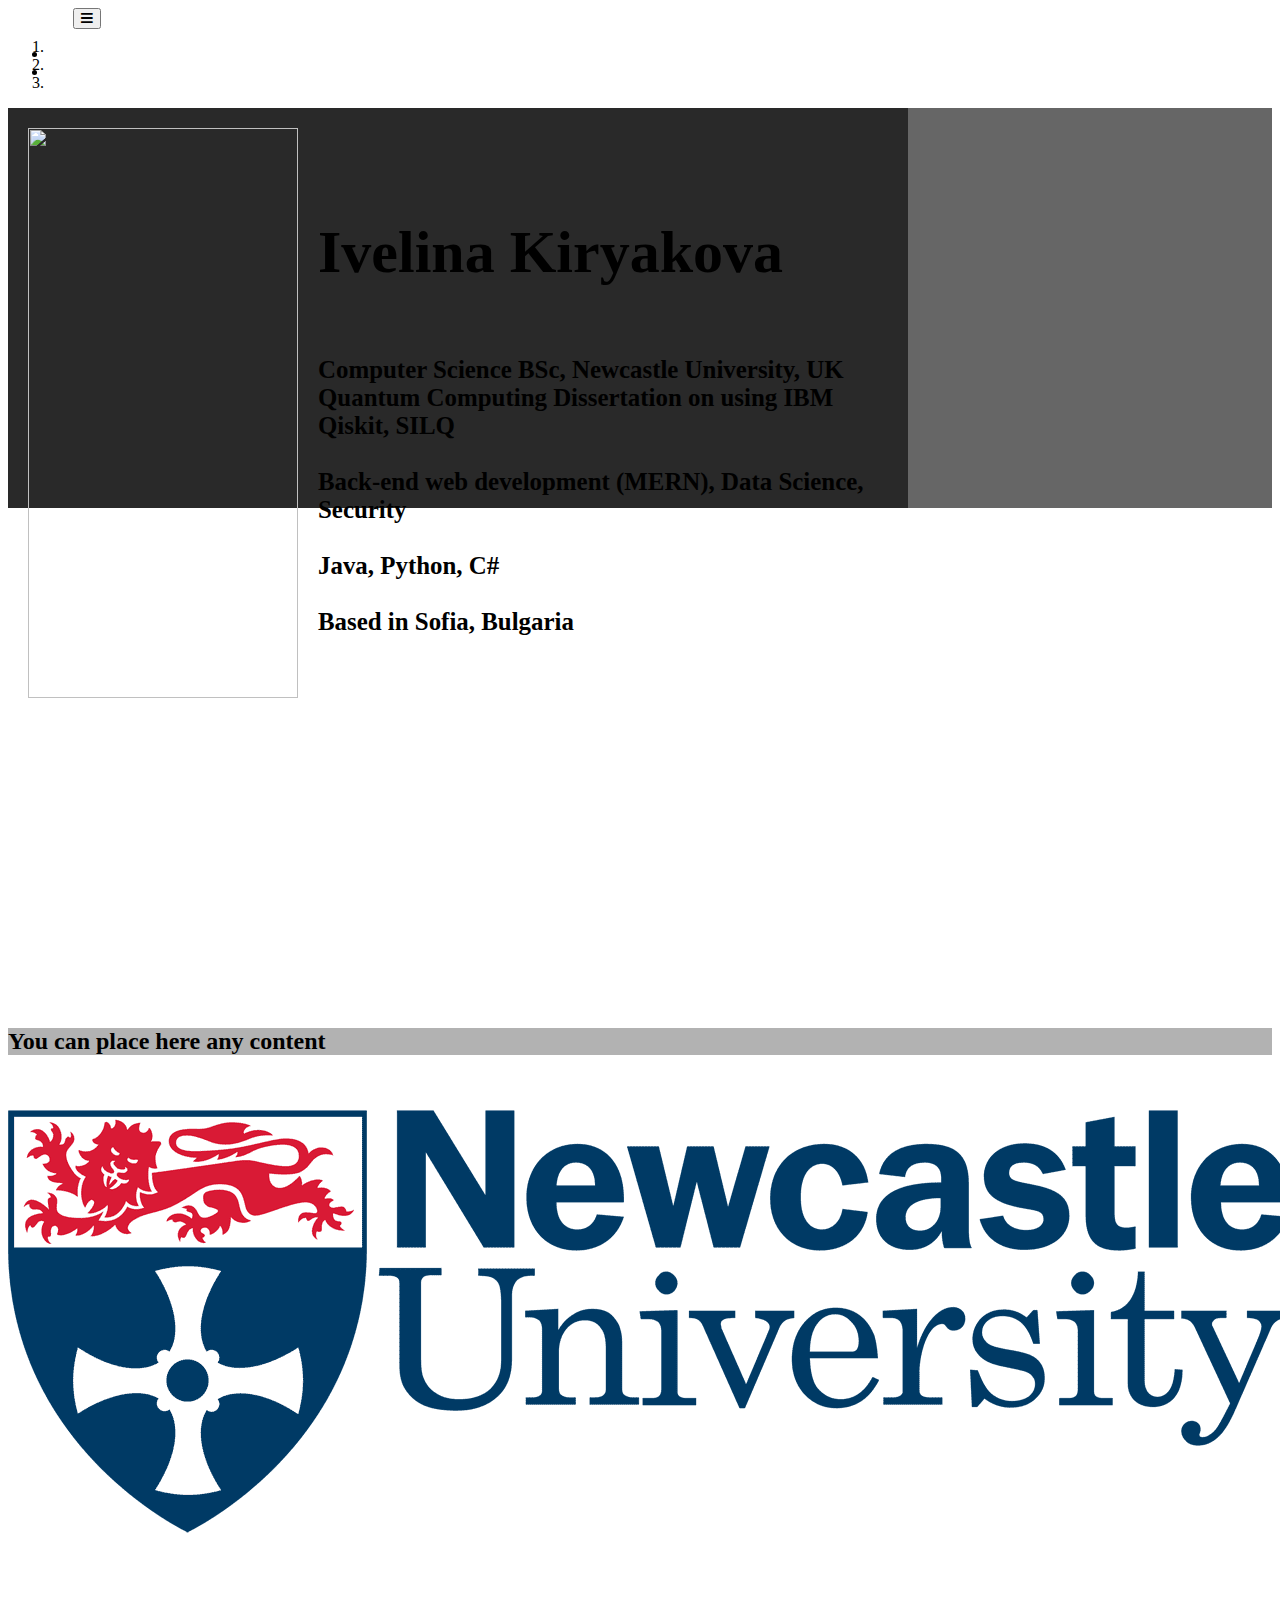
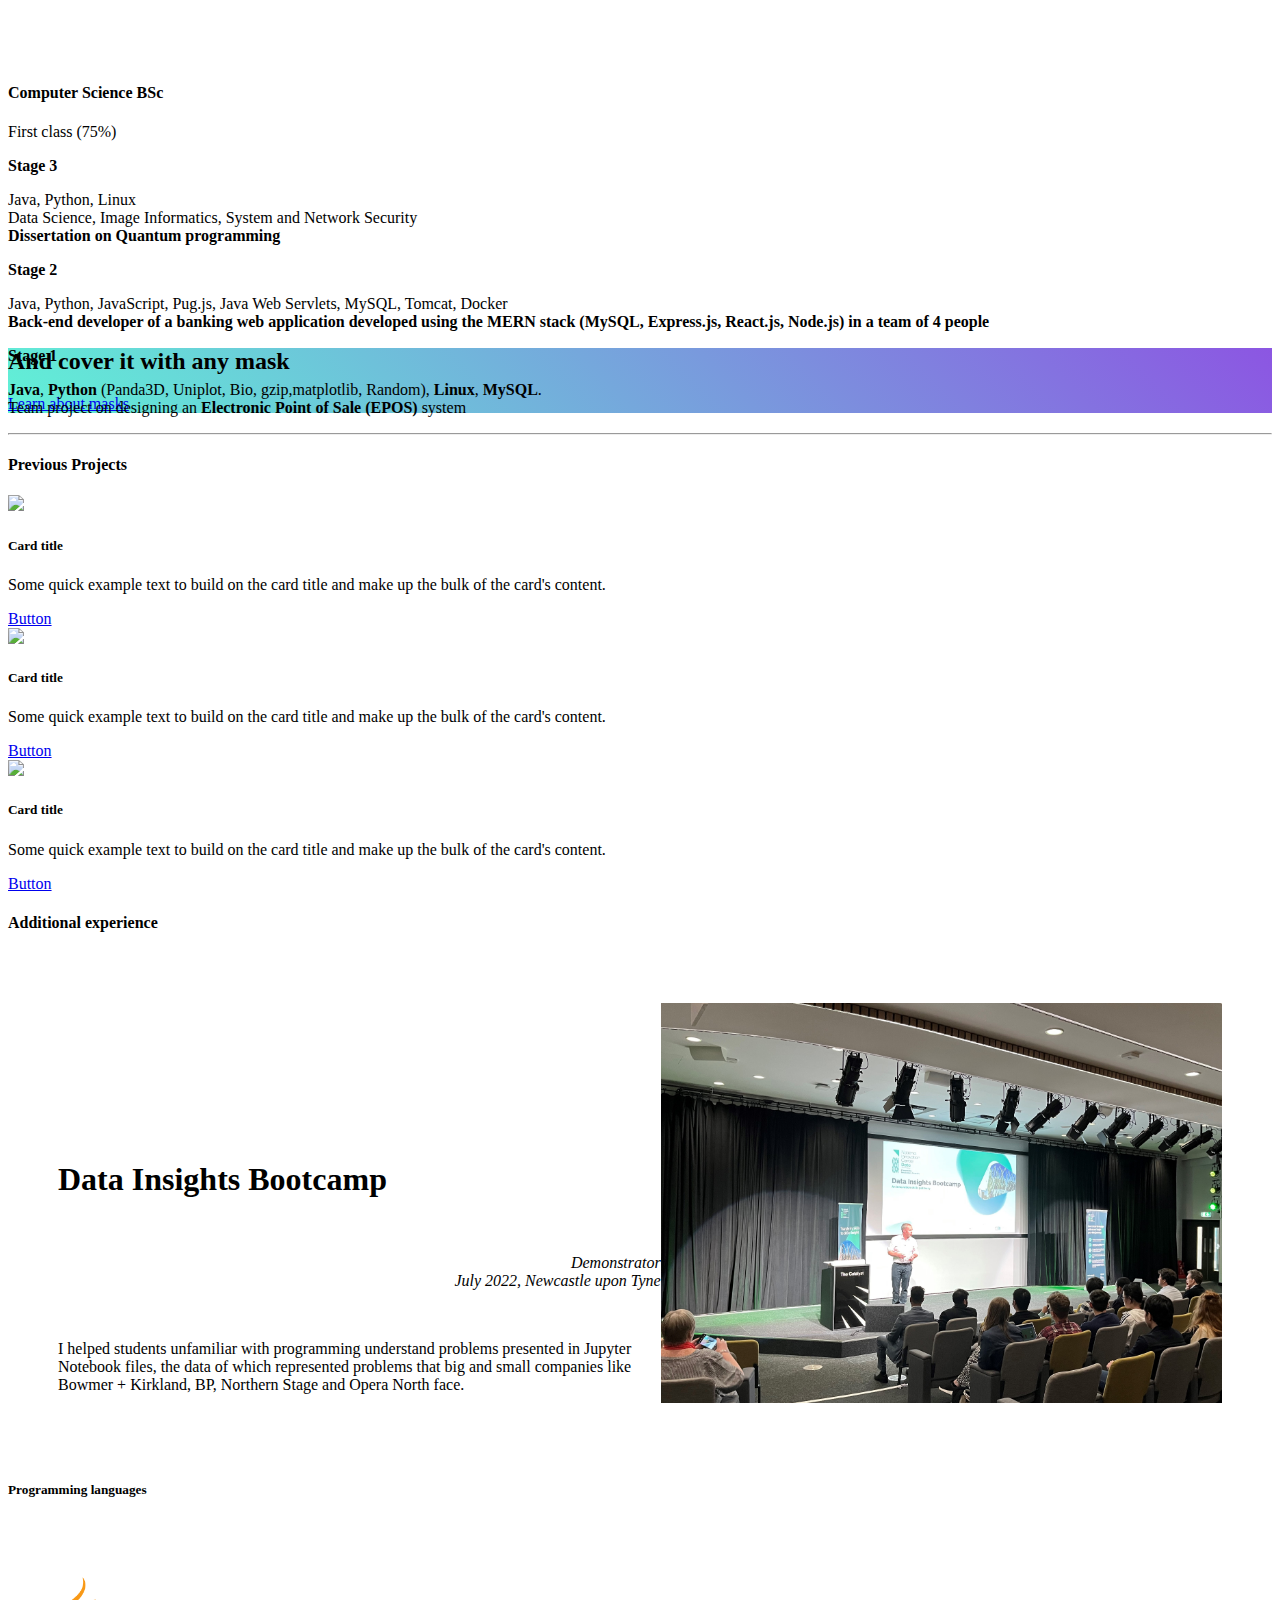
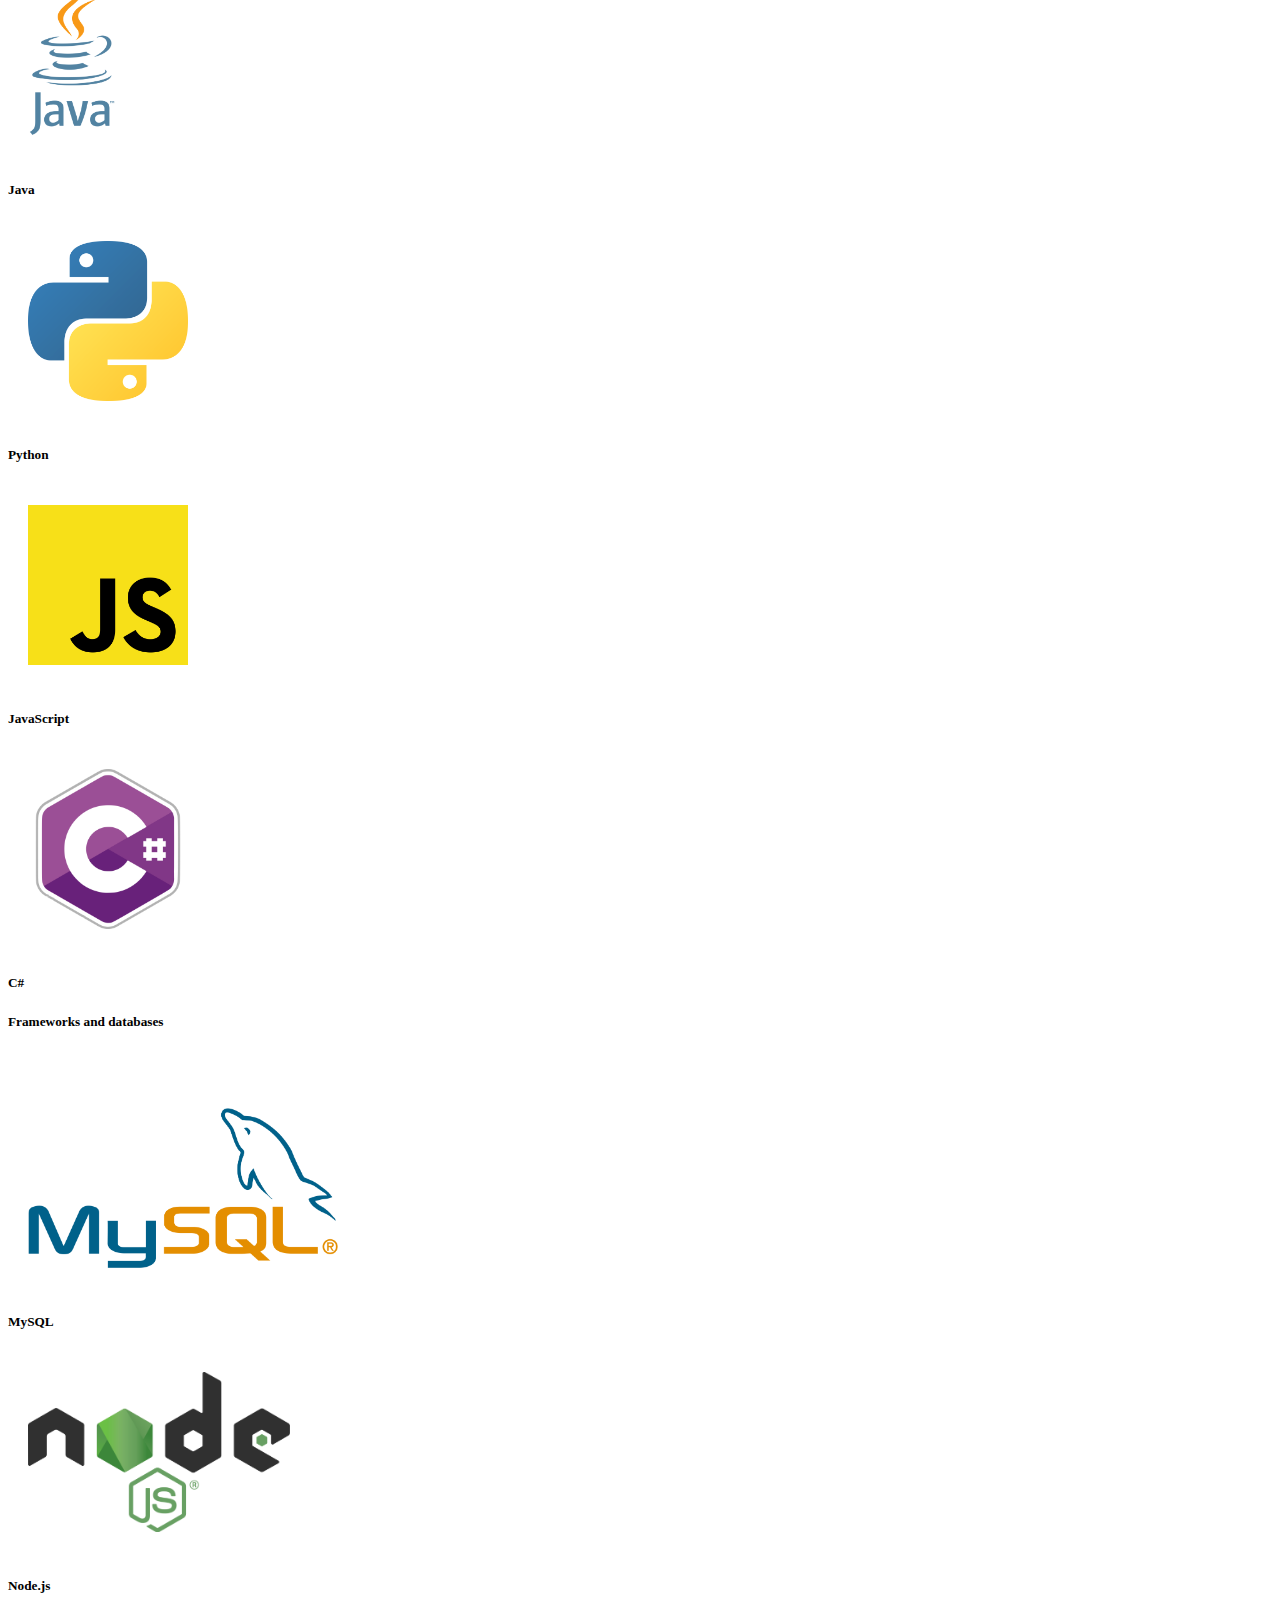
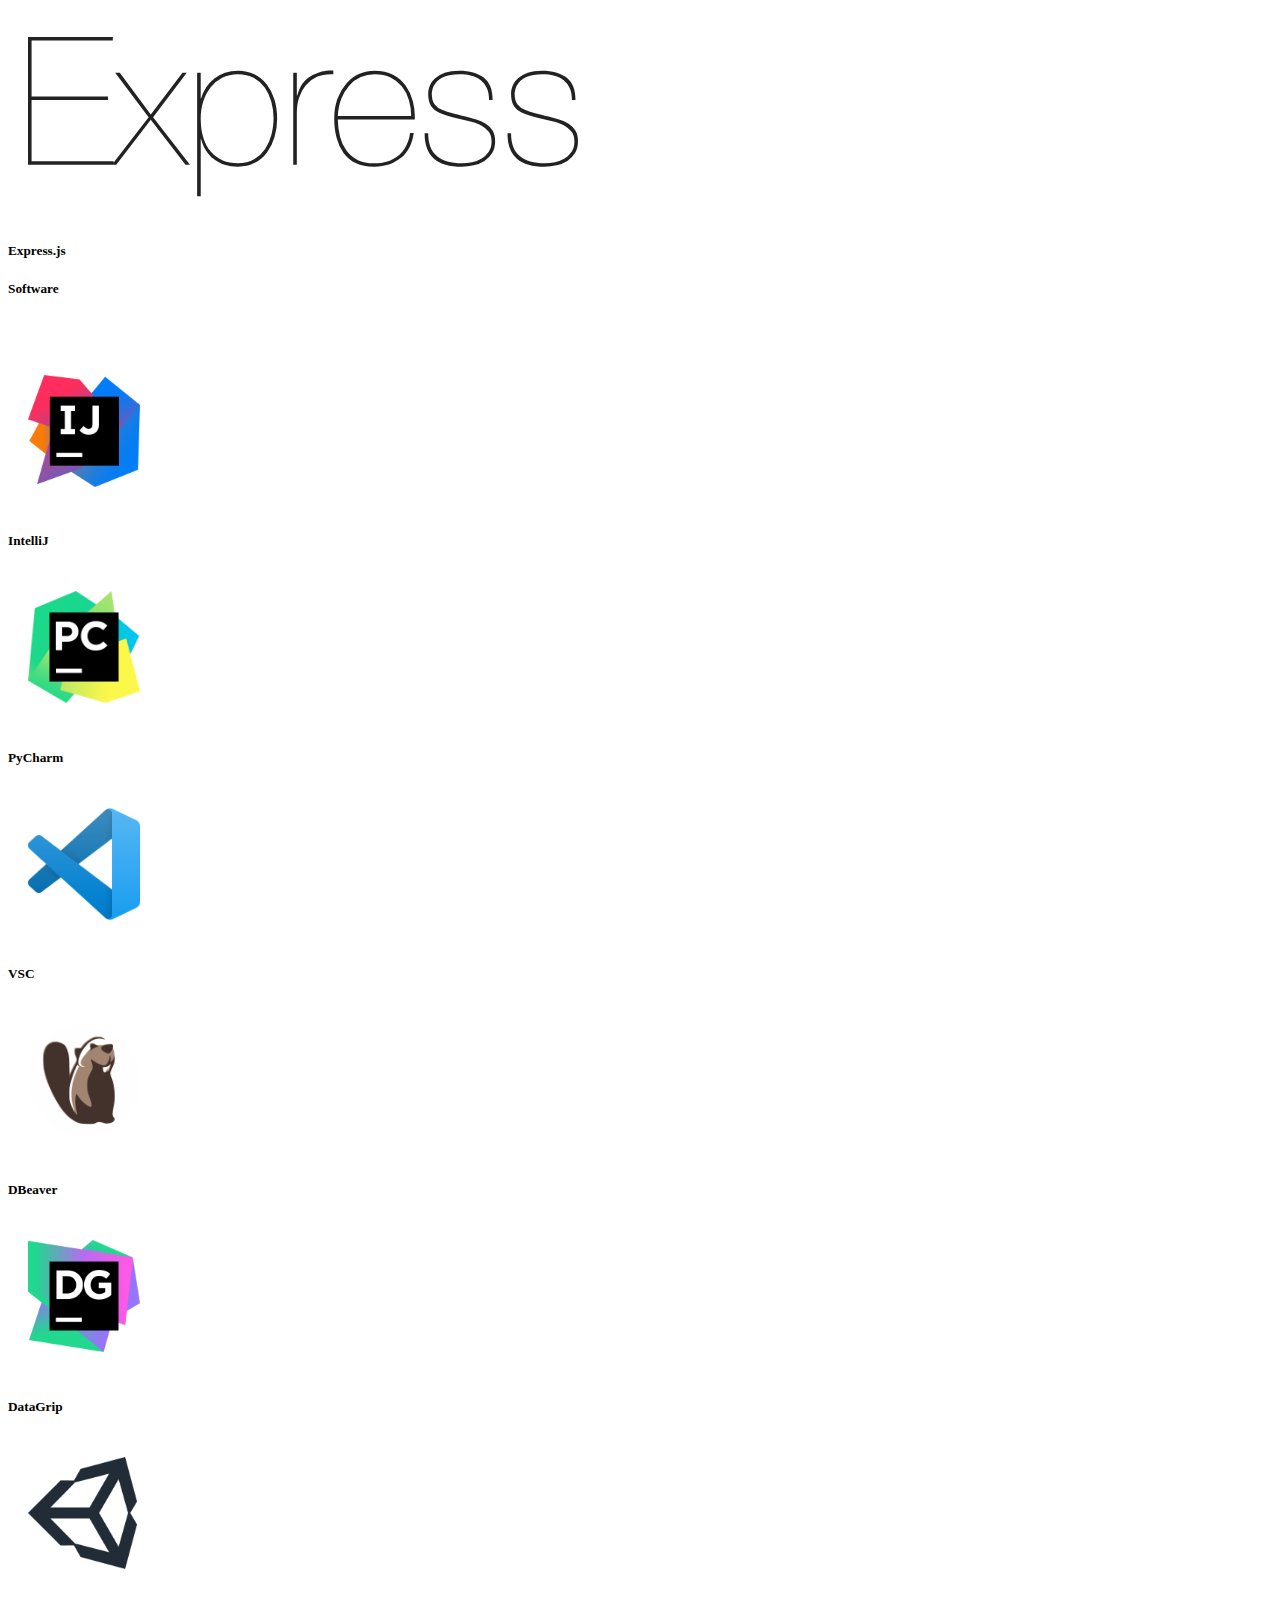
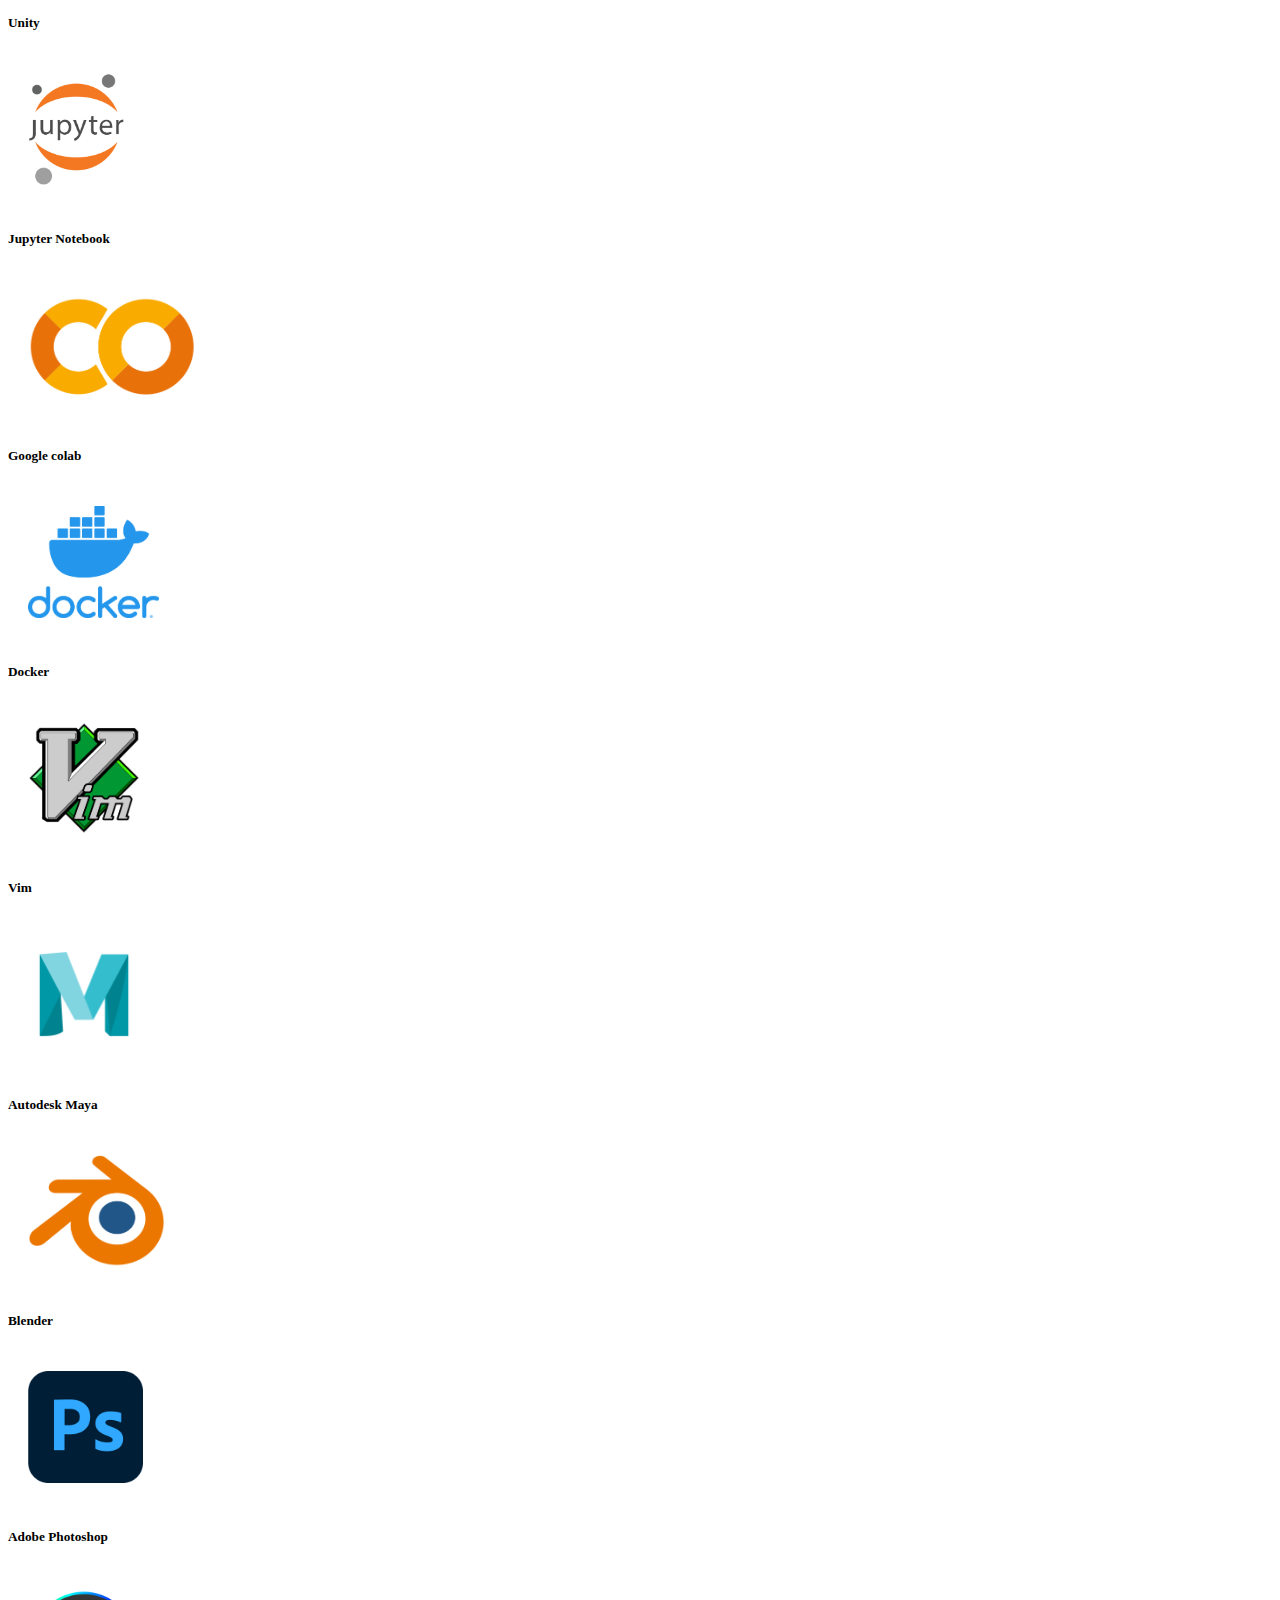
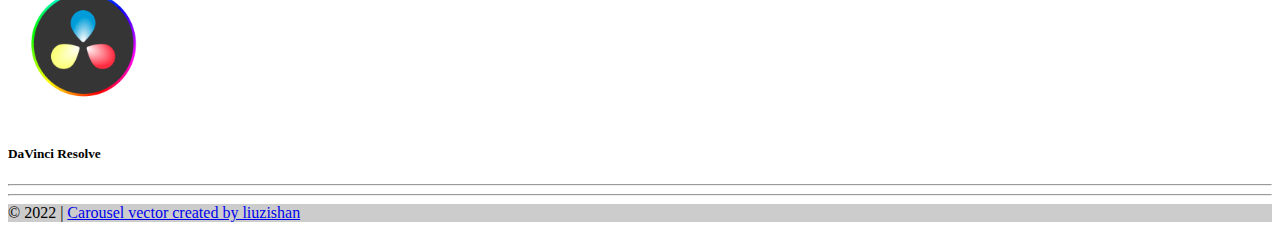
==== index.html @ f4cafefe "Added links to images" ====
<!DOCTYPE html>
<html lang="en">
<head>
  <meta charset="UTF-8" />
  <meta name="viewport" content="width=device-width, initial-scale=1, shrink-to-fit=no" />
  <meta http-equiv="x-ua-compatible" content="ie=edge" />
  <title>Ivelina Kiryakova</title>
  <!-- Font Awesome -->
  <link rel="stylesheet" href="https://use.fontawesome.com/releases/v5.11.2/css/all.css" />
  <!-- Google Fonts Roboto -->
  <link rel="stylesheet" href="https://fonts.googleapis.com/css2?family=Roboto:wght@300;400;500;700&display=swap" />
  <!-- external css -->
  <link href="https://cdn.jsdelivr.net/npm/bootstrap@5.0.2/dist/css/bootstrap.min.css" rel="stylesheet" integrity="sha384-EVSTQN3/azprG1Anm3QDgpJLIm9Nao0Yz1ztcQTwFspd3yD65VohhpuuCOmLASjC" crossorigin="anonymous">

  <link rel="stylesheet" href="myWebsite.css">
  <!-- MDB -->
  <!--    <link rel="stylesheet" href="css/mdb.min.css" />-->
  <!-- Custom styles -->
  <!--    <link rel="stylesheet" href="css/style.css" />-->
</head>
<body>
  <header>
    <!-- Navbar -->
    <nav class="navbar navbar-expand-lg navbar-dark d-none d-lg-block" style="z-index: 2000;">
      <div class="container-fluid">
        <!-- Navbar brand -->
        <a class="navbar-brand nav-link" target="_blank" href="">
          <strong>ivelinakr</strong>
        </a>
        <button class="navbar-toggler" type="button" data-mdb-toggle="collapse" data-mdb-target="#navbarExample01"
          aria-controls="navbarExample01" aria-expanded="false" aria-label="Toggle navigation">
          <i class="fas fa-bars"></i>
        </button>
        <div class="collapse navbar-collapse" id="navbarExample01">
          <ul class="navbar-nav me-auto mb-2 mb-lg-0">
<!--            <li class="nav-item active">-->
<!--              <a class="nav-link" aria-current="page" href="#intro">Home</a>-->
<!--            </li>-->
            <!-- Icons -->
            <li class="">
              <a class="nav-link" href="https://www.linkedin.com/in/ivelina-kiryakova" rel="nofollow"
                 target="_blank">
                <i class="fab fa-linkedin"></i>
              </a>
            </li>
            <li class="nav-item">
              <a class="nav-link" href="https://github.com/ivelinakr" rel="nofollow" target="_blank">
                <i class="fab fa-github"></i>
              </a>
            </li>
          </ul>

          <ul class="navbar-nav list-inline">
            <!--right side-->
          </ul>
        </div>

        <!--Language switcher-->
<!--        <div class="float-right">-->
<!--          <select class="btn btn-dark" data-width="fit">-->
<!--            <option><i class="flag flag-uk"></i>English</option>-->
<!--            <option><i class="flag flag-bulgaria"></i>Български</option>-->
<!--          </select>-->
<!--        </div>-->

      </div>
    </nav>
    <!-- Navbar -->

    <!-- Carousel wrapper -->
    <div id="introCarousel" class="carousel slide carousel-fade shadow-2-strong" data-mdb-ride="carousel">
      <!-- Indicators -->
      <ol class="carousel-indicators">
        <li data-mdb-target="#introCarousel" data-mdb-slide-to="0" class="active"></li>
        <li data-mdb-target="#introCarousel" data-mdb-slide-to="1"></li>
        <li data-mdb-target="#introCarousel" data-mdb-slide-to="2"></li>
      </ol>

      <!-- Inner -->
      <div class="carousel-inner">
        <!-- Single item -->
        <div class="carousel-item active">
          <div class="mask" style="background-color: rgba(0, 0, 0, 0.6);">
            <div class="d-flex justify-content-center align-items-center h-100">
<!--              <div class="text-white text-center">-->
<!--                <h2 class="mb-3"><br></h2>-->
<!--              </div>-->

              <div class="carousel-caption">
                <div id="caption-grid">
                  <div class="grid-item1">
                    <a href="https://www.ncl.ac.uk/"><img src="images/image.jpg" class="center" height="200px" width="270px"></a>
                  </div>
                  <div class="grid-item2">
                    <h1 align="left"><br>Ivelina Kiryakova<br></h1>
                    <h5 align="left"><br>Computer Science BSc, Newcastle University, UK<br>
                      Quantum Computing Dissertation on using IBM Qiskit, SILQ<br><br>
                      Back-end web development (MERN), Data Science, Security<br><br>
                      Java, Python, C#<br><br>
                      Based in Sofia, Bulgaria
                    </h5>
                  </div>
                  <div class="grid-item3">

                  </div>
                </div>


              </div>

            </div>
          </div>
        </div>

        <!-- Single item -->
        <div class="carousel-item">
          <div class="mask" style="background-color: rgba(0, 0, 0, 0.3);">
            <div class="d-flex justify-content-center align-items-center h-100">
              <div class="text-white text-center">
                <h2>You can place here any content</h2>
              </div>
            </div>
          </div>
        </div>

        <!-- Single item -->
        <div class="carousel-item">
          <div class="mask" style="
                background: linear-gradient(
                  45deg,
                  rgba(29, 236, 197, 0.7),
                  rgba(91, 14, 214, 0.7) 100%
                );
              ">
            <div class="d-flex justify-content-center align-items-center h-100">
              <div class="text-white text-center">
                <h2>And cover it with any mask</h2>
                <a class="btn btn-outline-light btn-lg m-2"
                  href="https://mdbootstrap.com/docs/standard/content-styles/masks/" target="_blank" role="button">Learn
                  about masks</a>
              </div>
            </div>
          </div>
        </div>
      </div>
      <!-- Inner -->

      <!-- Carousel Controls -->
<!--      <a class="carousel-control-prev" href="#introCarousel" role="button" data-mdb-slide="prev">-->
<!--        <span class="carousel-control-prev-icon" aria-hidden="true"></span>-->
<!--        <span class="sr-only">Previous</span>-->
<!--      </a>-->
<!--      <a class="carousel-control-next" href="#introCarousel" role="button" data-mdb-slide="next">-->
<!--        <span class="carousel-control-next-icon" aria-hidden="true"></span>-->
<!--        <span class="sr-only">Next</span>-->
<!--      </a>-->
    </div>
    <!-- Carousel wrapper -->
  </header>
  <!--Main Navigation-->

  <!--Main layout-->
  <main class="mt-5">
    <div class="container">

      <!--Section: Content-->
      <section>
        <div class="row">
          <div class="col-md-6 gx-5 mb-4">
            <div class="bg-image hover-overlay ripple shadow-2-strong rounded-5" data-mdb-ripple-color="light">
              <a href="https://www.ncl.ac.uk/"><img src="images/ncl-logo.png" class="img-fluid"/></a>
            </div>
          </div>

          <div class="col-md-6 gx-5 mb-4">
            <h4><strong>Computer Science BSc</strong></h4>
            <p class="text-muted">
              First class (75%)
            </p>
            <p><strong>Stage 3</strong></p>
            <p class="text-muted">
              Java, Python, Linux<br>
              Data Science, Image Informatics, System and Network Security<br>
              <strong>Dissertation on Quantum programming</strong>
            </p>
            <p><strong>Stage 2</strong></p>
            <p class="text-muted">
              Java, Python, JavaScript, Pug.js, Java Web Servlets, MySQL, Tomcat, Docker<br>
              <strong>Back-end developer of a banking web application developed using the MERN stack (MySQL, Express.js, React.js, Node.js) in a team of 4 people</strong>
            </p>
            <p><strong>Stage 1</strong></p>
            <p class="text-muted">
              <strong>Java</strong>, <strong>Python</strong> (Panda3D, Uniplot, Bio, gzip,matplotlib, Random), <strong>Linux</strong>, <strong>MySQL</strong>. <br>
              Team project on designing an <strong>Electronic Point of Sale (EPOS)</strong> system
            </p>
          </div>
        </div>
      </section>
      <!--Section: Content-->

      <hr class="my-5" />

      <!-- Row 1-->
      <section class="text-center">
        <h4 class="mb-5"><strong>Previous Projects</strong></h4>

        <div class="row">
          <div class="col-lg-4 col-md-6 mb-4">
            <div class="card">
              <div class="bg-image hover-overlay ripple" data-mdb-ripple-color="light">
                <img src="https://mdbootstrap.com/img/new/standard/nature/184.jpg" class="img-fluid" />
                <a href="#!">
                  <div class="mask" style="background-color: rgba(251, 251, 251, 0.15);"></div>
                </a>
              </div>
              <div class="card-body">
                <h5 class="card-title">Card title</h5>
                <p class="card-text">
                  Some quick example text to build on the card title and make up the bulk of the
                  card's content.
                </p>
                <a href="#!" class="btn btn-primary">Button</a>
              </div>
            </div>
          </div>

          <div class="col-lg-4 col-md-6 mb-4">
            <div class="card">
              <div class="bg-image hover-overlay ripple" data-mdb-ripple-color="light">
                <img src="https://mdbootstrap.com/img/new/standard/nature/023.jpg" class="img-fluid" />
                <a href="#!">
                  <div class="mask" style="background-color: rgba(251, 251, 251, 0.15);"></div>
                </a>
              </div>
              <div class="card-body">
                <h5 class="card-title">Card title</h5>
                <p class="card-text">
                  Some quick example text to build on the card title and make up the bulk of the
                  card's content.
                </p>
                <a href="#!" class="btn btn-primary">Button</a>
              </div>
            </div>
          </div>

          <div class="col-lg-4 col-md-6 mb-4">
            <div class="card">
              <div class="bg-image hover-overlay ripple" data-mdb-ripple-color="light">
                <img src="https://mdbootstrap.com/img/new/standard/nature/111.jpg" class="img-fluid" />
                <a href="#!">
                  <div class="mask" style="background-color: rgba(251, 251, 251, 0.15);"></div>
                </a>
              </div>
              <div class="card-body">
                <h5 class="card-title">Card title</h5>
                <p class="card-text">
                  Some quick example text to build on the card title and make up the bulk of the
                  card's content.
                </p>
                <a href="#!" class="btn btn-primary">Button</a>
              </div>
            </div>
          </div>

          <!-- Row 2-->
          </b><h4 class="mb-5"><strong>Additional experience</strong></h4>

          <div class="col-lg-6 col-md-6 mb-4">
            <div class="card flex-row flex-wrap border-0">
              <div class="work-card">
                <a href="https://nicd.org.uk/news-and-insights/a-look-at-our-professional-skills-module"><img src="images/bootcamp.jpg" height="400rem" style="float: right;"/></a>
              </div>
            </div>
          </div>

          <div class="col-lg-6 col-md-6 mb-4">
            <div class="card flex-row flex-wrap border-0">
              <div class="work-card">
                <h1 class="card-title" align="left"><br>Data Insights Bootcamp</h1><br>
                <p align="right" class="text-muted"><i>Demonstrator<br>July 2022, Newcastle upon Tyne</i></p><br>
                <p align="left" class="text-muted">
                  I helped students unfamiliar with programming understand
                  problems presented in Jupyter Notebook files,
                  the data of which represented problems that
                  big and small companies like Bowmer + Kirkland,
                  BP, Northern Stage and Opera North face.
                </p>
              </div>
            </div>
          </div>

          <h5>Programming languages</h5><br><br>
          <div class="col-lg-3 col-md-6 mb-4">
            <div class="card">
              <div class="bg-image hover-overlay ripple" data-mdb-ripple-color="light">
                <img src="images/java.png" class="medium-card"/>
                <a href="#!">
                  <div class="mask" style="background-color: rgba(251, 251, 251, 0.15);"></div>
                </a>
              </div>
              <div class="card-body">
                <h5 class="card-title">Java</h5>
              </div>
            </div>
          </div>

          <div class="col-lg-3 col-md-6 mb-4">
            <div class="card">
              <div class="bg-image hover-overlay ripple" data-mdb-ripple-color="light">
                <img src="images/python.png" class="medium-card" />
                <a href="#!">
                  <div class="mask" style="background-color: rgba(251, 251, 251, 0.15);"></div>
                </a>
              </div>
              <div class="card-body">
                <h5 class="card-title">Python</h5>
              </div>
            </div>
          </div>

          <div class="col-lg-3 col-md-6 mb-4">
            <div class="card">
              <div class="bg-image hover-overlay ripple" data-mdb-ripple-color="light">
                <img src="images/javascript.png" class="medium-card" />
                <a href="#!">
                  <div class="mask" style="background-color: rgba(251, 251, 251, 0.15);"></div>
                </a>
              </div>
              <div class="card-body">
                <h5 class="card-title">JavaScript</h5>
              </div>
            </div>
          </div>

          <div class="col-lg-3 col-md-6 mb-4">
            <div class="card">
              <div class="bg-image hover-overlay ripple" data-mdb-ripple-color="light">
                <img src="images/csharp.png" class="medium-card" />
                <a href="#!">
                  <div class="mask" style="background-color: rgba(251, 251, 251, 0.15);"></div>
                </a>
              </div>
              <div class="card-body">
                <h5 class="card-title">C#</h5>
              </div>
            </div>
          </div>

          <!-- Row 3-->
          <h5>Frameworks and databases</h5><br><br>
          <div class="col-lg-3 col-md-6 mb-4">
            <div class="card">
              <div class="bg-image hover-overlay ripple" data-mdb-ripple-color="light">
                <img src="images/mysql.webp" class="medium-card"/>
                <a href="#!">
                  <div class="mask" style="background-color: rgba(251, 251, 251, 0.15);"></div>
                </a>
              </div>
              <div class="card-body">
                <h5 class="card-title">MySQL</h5>
              </div>
            </div>
          </div>

          <div class="col-lg-3 col-md-6 mb-4">
            <div class="card">
              <div class="bg-image hover-overlay ripple" data-mdb-ripple-color="light">
                <img src="images/nodejs.png" class="medium-card"/>
                <a href="#!">
                  <div class="mask" style="background-color: rgba(251, 251, 251, 0.15);"></div>
                </a>
              </div>
              <div class="card-body">
                <h5 class="card-title">Node.js</h5>
              </div>
            </div>
          </div>

          <div class="col-lg-6 col-md-12 mb-4">
            <div class="card">
              <div class="bg-image hover-overlay ripple" data-mdb-ripple-color="light">
                <img src="images/express.svg" width="200px" height="auto" class="medium-card" />
                <a href="#!">
                  <div class="mask" style="background-color: rgba(251, 251, 251, 0.15);"></div>
                </a>
              </div>
              <div class="card-body">
                <h5 class="card-title">Express.js</h5>
              </div>
            </div>
          </div>

          <!-- Row 4-->
          <h5>Software</h5><br><br>
          <div class="col-lg-2 col-md-6 mb-4">
            <div class="card">
              <div class="bg-image hover-overlay ripple" data-mdb-ripple-color="light">
                <img src="images/intellij.png" class="small-card"/>
                <a href="#!">
                  <div class="mask" style="background-color: rgba(251, 251, 251, 0.15);"></div>
                </a>
              </div>
              <div class="card-body">
                <h5 class="card-title">IntelliJ</h5>
              </div>
            </div>
          </div>

          <div class="col-lg-2 col-md-6 mb-4">
            <div class="card">
              <div class="bg-image hover-overlay ripple" data-mdb-ripple-color="light">
                <img src="images/pycharm.png" class="small-card"/>
                <a href="#!">
                  <div class="mask" style="background-color: rgba(251, 251, 251, 0.15);"></div>
                </a>
              </div>
              <div class="card-body">
                <h5 class="card-title">PyCharm</h5>
              </div>
            </div>
          </div>

          <div class="col-lg-2 col-md-6 mb-4">
            <div class="card">
              <div class="bg-image hover-overlay ripple" data-mdb-ripple-color="light">
                <img src="images/vsc.png" class="small-card"/>
                <a href="#!">
                  <div class="mask" style="background-color: rgba(251, 251, 251, 0.15);"></div>
                </a>
              </div>
              <div class="card-body">
                <h5 class="card-title">VSC</h5>
              </div>
            </div>
          </div>

          <div class="col-lg-2 col-md-6 mb-4">
            <div class="card">
              <div class="bg-image hover-overlay ripple" data-mdb-ripple-color="light">
                <img src="images/dbeaver.png" width="200px" height="auto" class="small-card" />
                <a href="#!">
                  <div class="mask" style="background-color: rgba(251, 251, 251, 0.15);"></div>
                </a>
              </div>
              <div class="card-body">
                <h5 class="card-title">DBeaver</h5>
              </div>
            </div>
          </div>

          <div class="col-lg-2 col-md-6 mb-4">
            <div class="card">
              <div class="bg-image hover-overlay ripple" data-mdb-ripple-color="light">
                <img src="images/datagrip.png" class="small-card"/>
                <a href="#!">
                  <div class="mask" style="background-color: rgba(251, 251, 251, 0.15);"></div>
                </a>
              </div>
              <div class="card-body">
                <h5 class="card-title">DataGrip</h5>
              </div>
            </div>
          </div>

          <div class="col-lg-2 col-md-6 mb-4">
            <div class="card">
              <div class="bg-image hover-overlay ripple" data-mdb-ripple-color="light">
                <img src="images/unity.png" width="200px" height="auto" class="small-card" />
                <a href="#!">
                  <div class="mask" style="background-color: rgba(251, 251, 251, 0.15);"></div>
                </a>
              </div>
              <div class="card-body">
                <h5 class="card-title">Unity</h5>
              </div>
            </div>
          </div>

          <!-- Row 5-->
          <div class="col-lg-2 col-md-6 mb-4">
            <div class="card">
              <div class="bg-image hover-overlay ripple" data-mdb-ripple-color="light">
                <img src="images/jupyter.png" class="small-card"/>
                <a href="#!">
                  <div class="mask" style="background-color: rgba(251, 251, 251, 0.15);"></div>
                </a>
              </div>
              <div class="card-body">
                <h5 class="card-title">Jupyter Notebook</h5>
              </div>
            </div>
          </div>

          <div class="col-lg-2 col-md-6 mb-4">
            <div class="card">
              <div class="bg-image hover-overlay ripple" data-mdb-ripple-color="light">
                <img src="images/colab.png" class="small-card"/>
                <a href="#!">
                  <div class="mask" style="background-color: rgba(251, 251, 251, 0.15);"></div>
                </a>
              </div>
              <div class="card-body">
                <h5 class="card-title">Google colab</h5>
              </div>
            </div>
          </div>

          <div class="col-lg-2 col-md-6 mb-4">
            <div class="card">
              <div class="bg-image hover-overlay ripple" data-mdb-ripple-color="light">
                <img src="images/docker.webp" class="small-card"/>
                <a href="#!">
                  <div class="mask" style="background-color: rgba(251, 251, 251, 0.15);"></div>
                </a>
              </div>
              <div class="card-body">
                <h5 class="card-title">Docker</h5>
              </div>
            </div>
          </div>

          <div class="col-lg-2 col-md-6 mb-4">
            <div class="card">
              <div class="bg-image hover-overlay ripple" data-mdb-ripple-color="light">
                <img src="images/vim.png" width="200px" height="auto" class="small-card" />
                <a href="#!">
                  <div class="mask" style="background-color: rgba(251, 251, 251, 0.15);"></div>
                </a>
              </div>
              <div class="card-body">
                <h5 class="card-title">Vim</h5>
              </div>
            </div>
          </div>

          <div class="col-lg-2 col-md-6 mb-4">
            <div class="card">
              <div class="bg-image hover-overlay ripple" data-mdb-ripple-color="light">
                <img src="images/maya.png" class="small-card"/>
                <a href="#!">
                  <div class="mask" style="background-color: rgba(251, 251, 251, 0.15);"></div>
                </a>
              </div>
              <div class="card-body">
                <h5 class="card-title">Autodesk Maya</h5>
              </div>
            </div>
          </div>

          <div class="col-lg-2 col-md-6 mb-4">
            <div class="card">
              <div class="bg-image hover-overlay ripple" data-mdb-ripple-color="light">
                <img src="images/blender.png" width="200px" height="auto" class="small-card" />
                <a href="#!">
                  <div class="mask" style="background-color: rgba(251, 251, 251, 0.15);"></div>
                </a>
              </div>
              <div class="card-body">
                <h5 class="card-title">Blender</h5>
              </div>
            </div>
          </div>

          <!-- Row 6-->
          <div class="col-lg-2 col-md-6 mb-4">
            <div class="card">
              <div class="bg-image hover-overlay ripple" data-mdb-ripple-color="light">
                <img src="images/photoshop.png" class="small-card"/>
                <a href="#!">
                  <div class="mask" style="background-color: rgba(251, 251, 251, 0.15);"></div>
                </a>
              </div>
              <div class="card-body">
                <h5 class="card-title">Adobe Photoshop</h5>
              </div>
            </div>
          </div>

          <div class="col-lg-2 col-md-6 mb-4">
            <div class="card">
              <div class="bg-image hover-overlay ripple" data-mdb-ripple-color="light">
                <img src="images/davinci.png" class="small-card"/>
                <a href="#!">
                  <div class="mask" style="background-color: rgba(251, 251, 251, 0.15);"></div>
                </a>
              </div>
              <div class="card-body">
                <h5 class="card-title">DaVinci Resolve</h5>
              </div>
            </div>
          </div>
        </div>
      </section>
      <!--Section: Content-->

      <hr class="my-5" />
    </div>
    </main>
  <!--Main layout-->

    <hr class="m-0" />

    <div class="text-center p-3" style="background-color: rgba(0, 0, 0, 0.2);">
      © 2022 |
      <a href="https://www.freepik.com/author/liuzishan">Carousel vector created by liuzishan</a>
    </div>
  </footer>
</body>
</html>
---- myWebsite.css ----
/* Carousel styling */
#introCarousel,
.carousel-inner,
.carousel-item,
.carousel-item.active {
    height: 100vh;
}

.right.carousel-control, .left.carousel-control {
    display: none;
}

.carousel-item:nth-child(1) {
    /*background-image: url('https://mdbootstrap.com/img/Photos/Others/images/76.jpg');*/
    background-image: url('images/bgr2.jpg');
    background-repeat: no-repeat;
    background-size: cover;
    background-position: center center;
}

.carousel-item:nth-child(2) {
    background-image: url('https://mdbootstrap.com/img/Photos/Others/images/77.jpg');
    background-repeat: no-repeat;
    background-size: cover;
    background-position: center center;
}

.carousel-item:nth-child(3) {
    background-image: url('https://mdbootstrap.com/img/Photos/Others/images/78.jpg');
    background-repeat: no-repeat;
    background-size: cover;
    background-position: center center;
}

.carousel-caption {
    /*border-radius: 10px;*/
    top: 200px;
    height: 400px;
    width: 900px;
    background-color: rgba(0,0,0,0.6);
    font-size: 30px;
}

#caption-grid {
    display: grid;
}

.grid-item2 {
    grid-column-start: 2;
    grid-column-end: 4;
}

.center {
    display: block;
    margin-left: auto;
    margin-right: auto;
    height: 100%;
    padding: 20px;
}

.medium-card {
    height: 10rem;
    width: auto;
    padding: 20px;
}

.small-card {
    height: 7rem;
    width: auto;
    padding: 20px;
}

.work-card {
    padding: 50px;
    margin: auto;
}



/* Height for devices larger than 576px */
@media (min-width: 992px) {
    #introCarousel {
      margin-top: -58.59px;
    }
}

.navbar .nav-link {
    color: #fff !important;
}
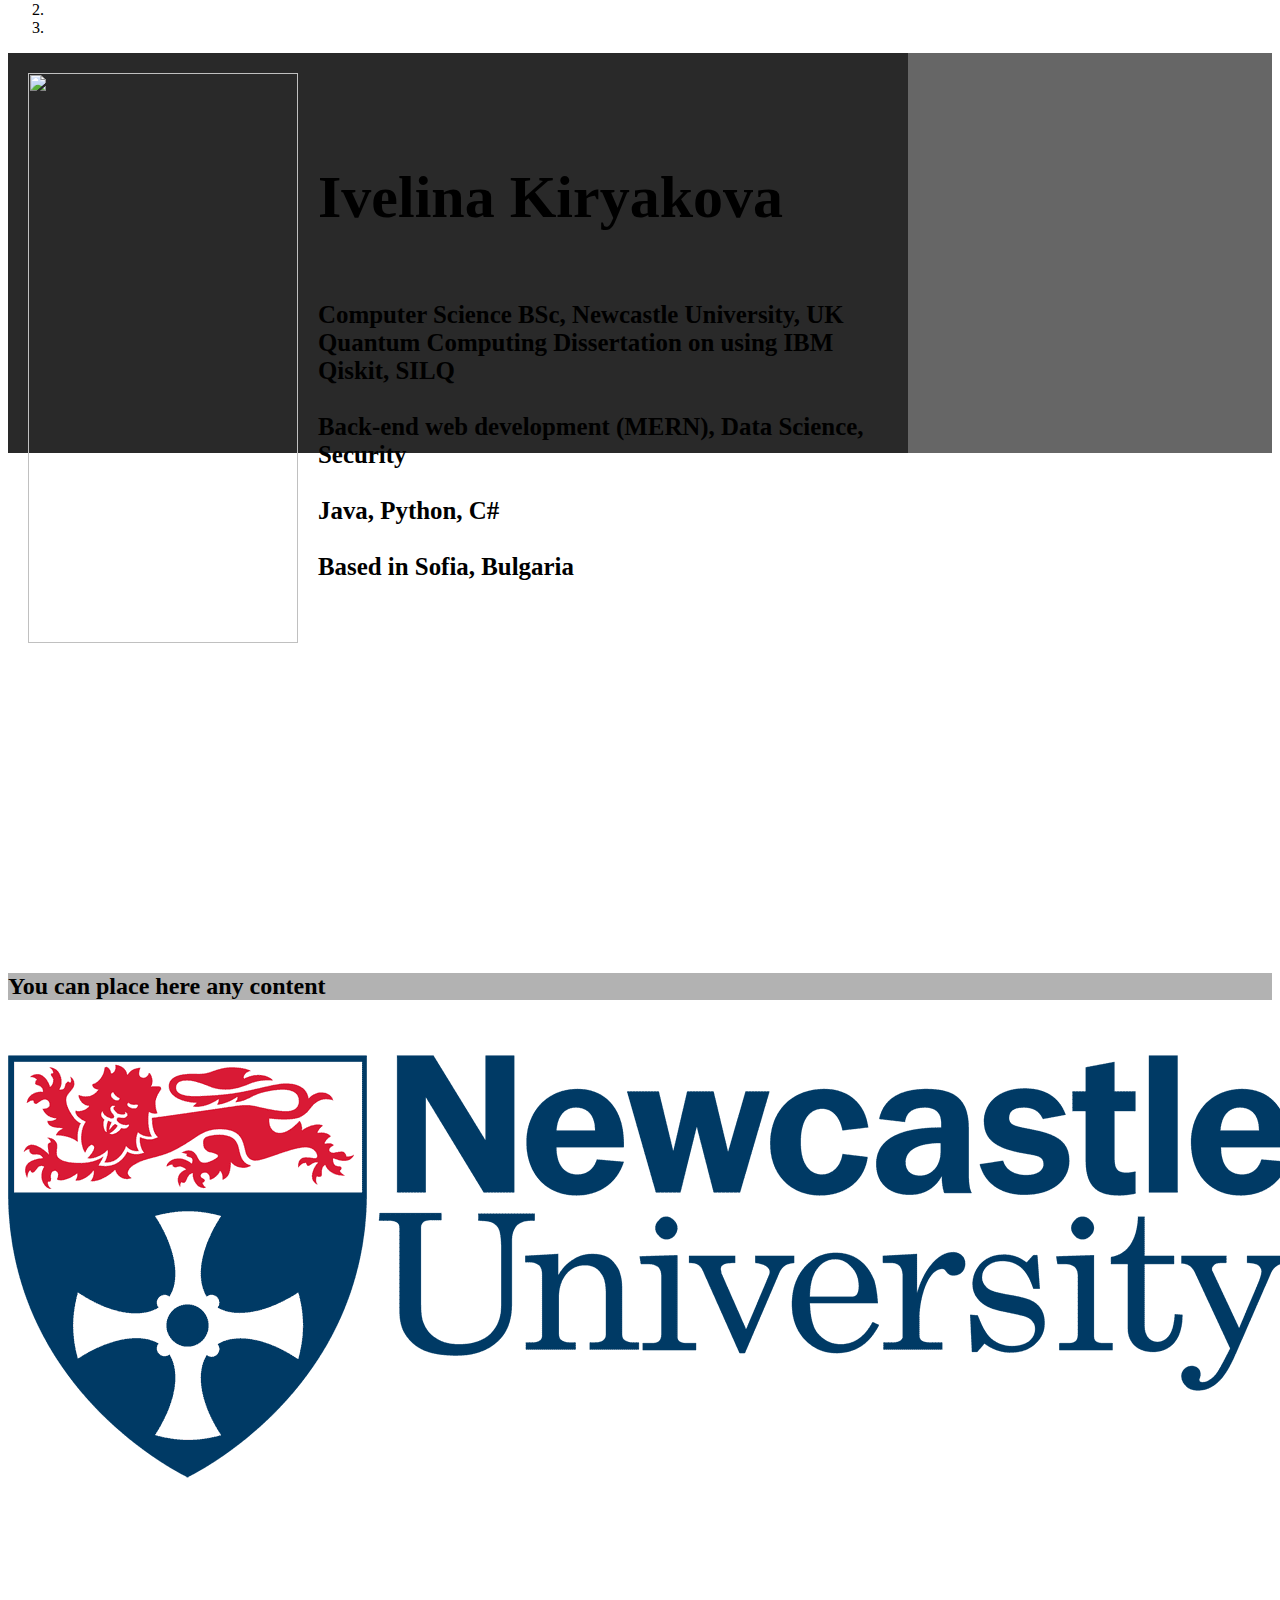
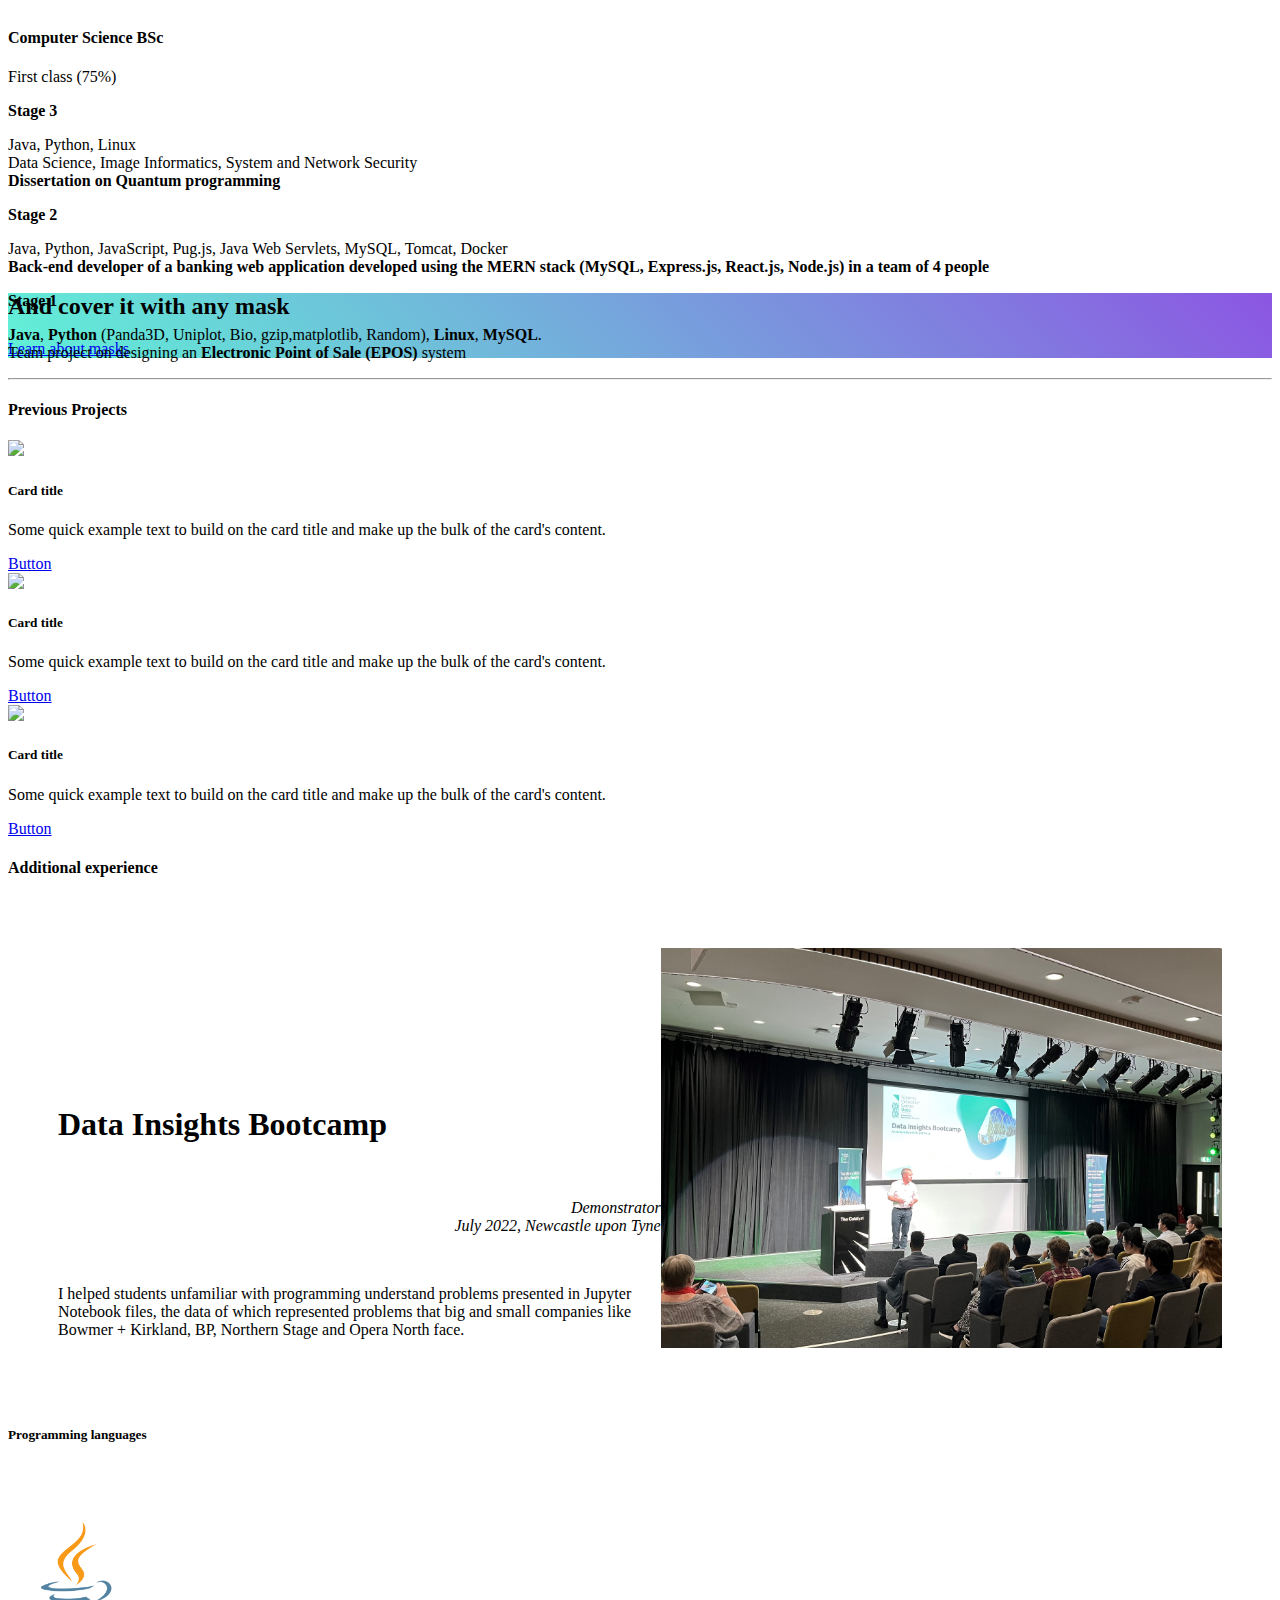
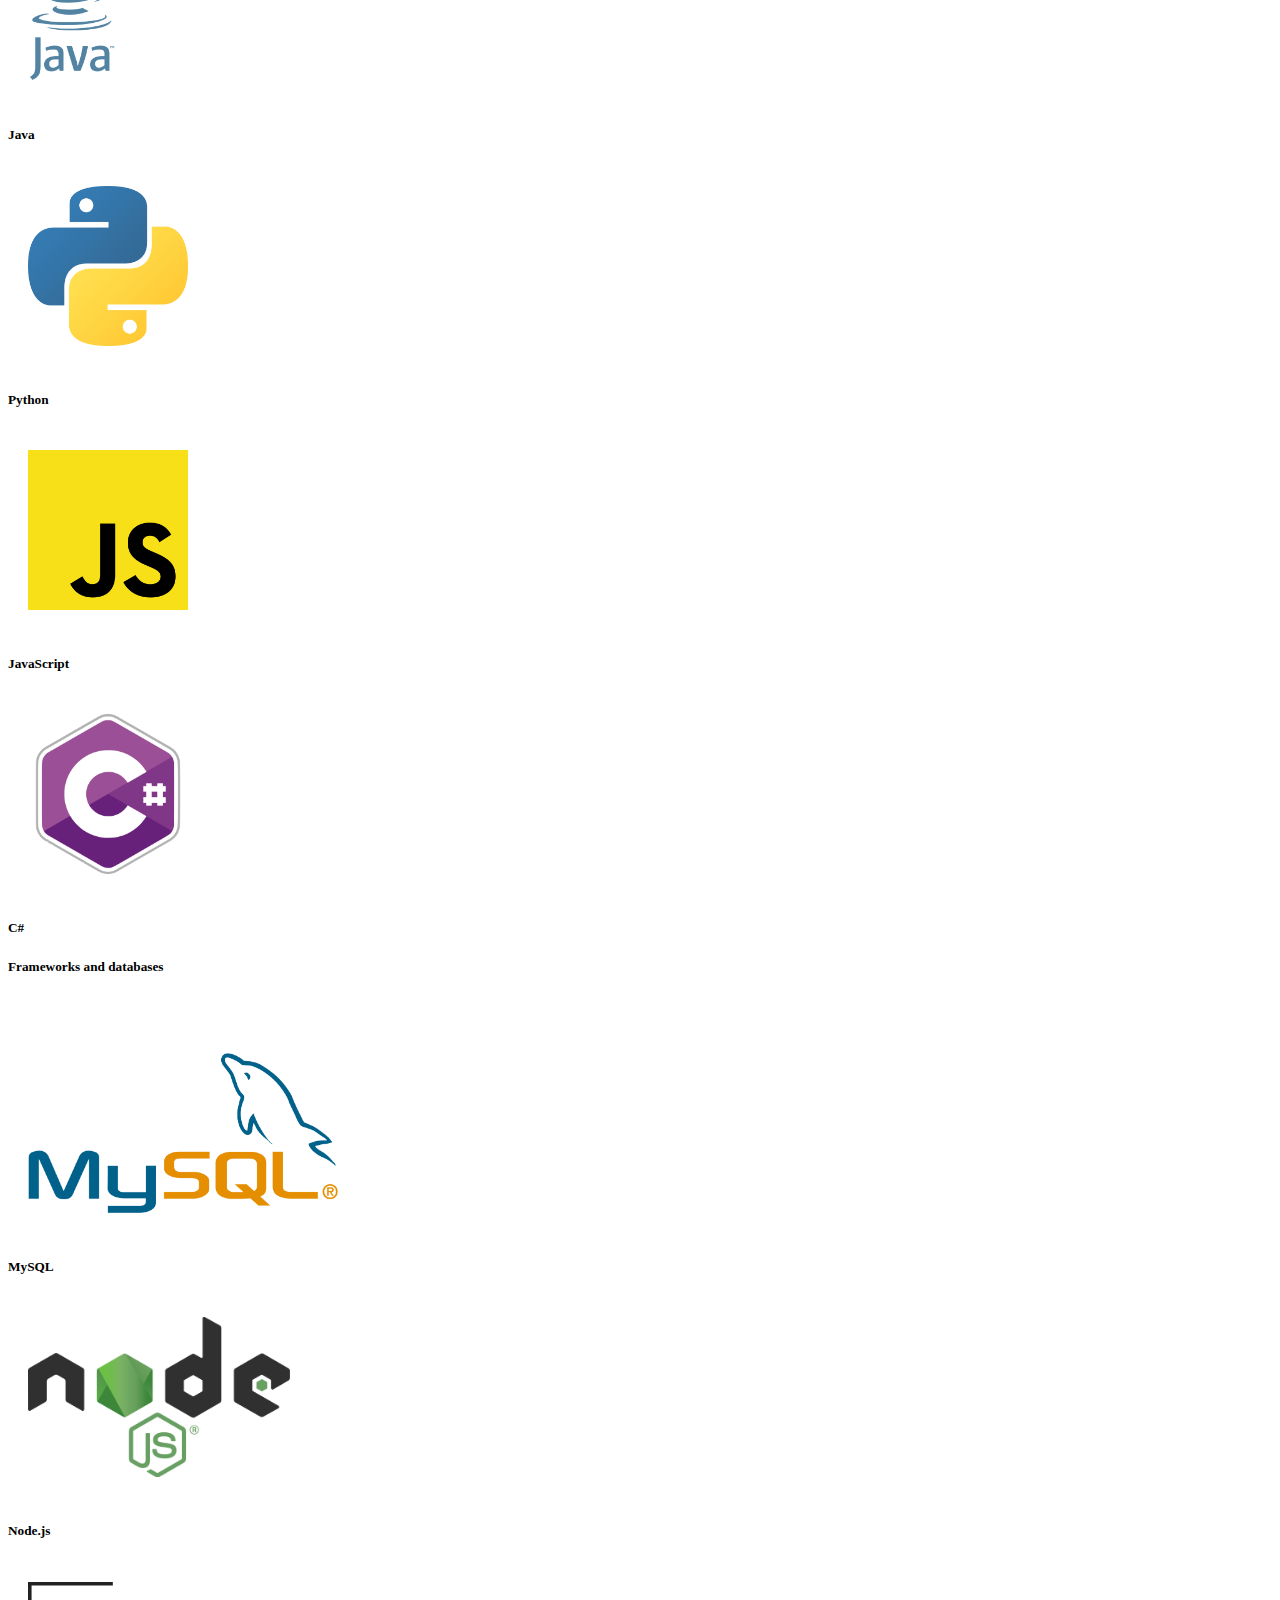
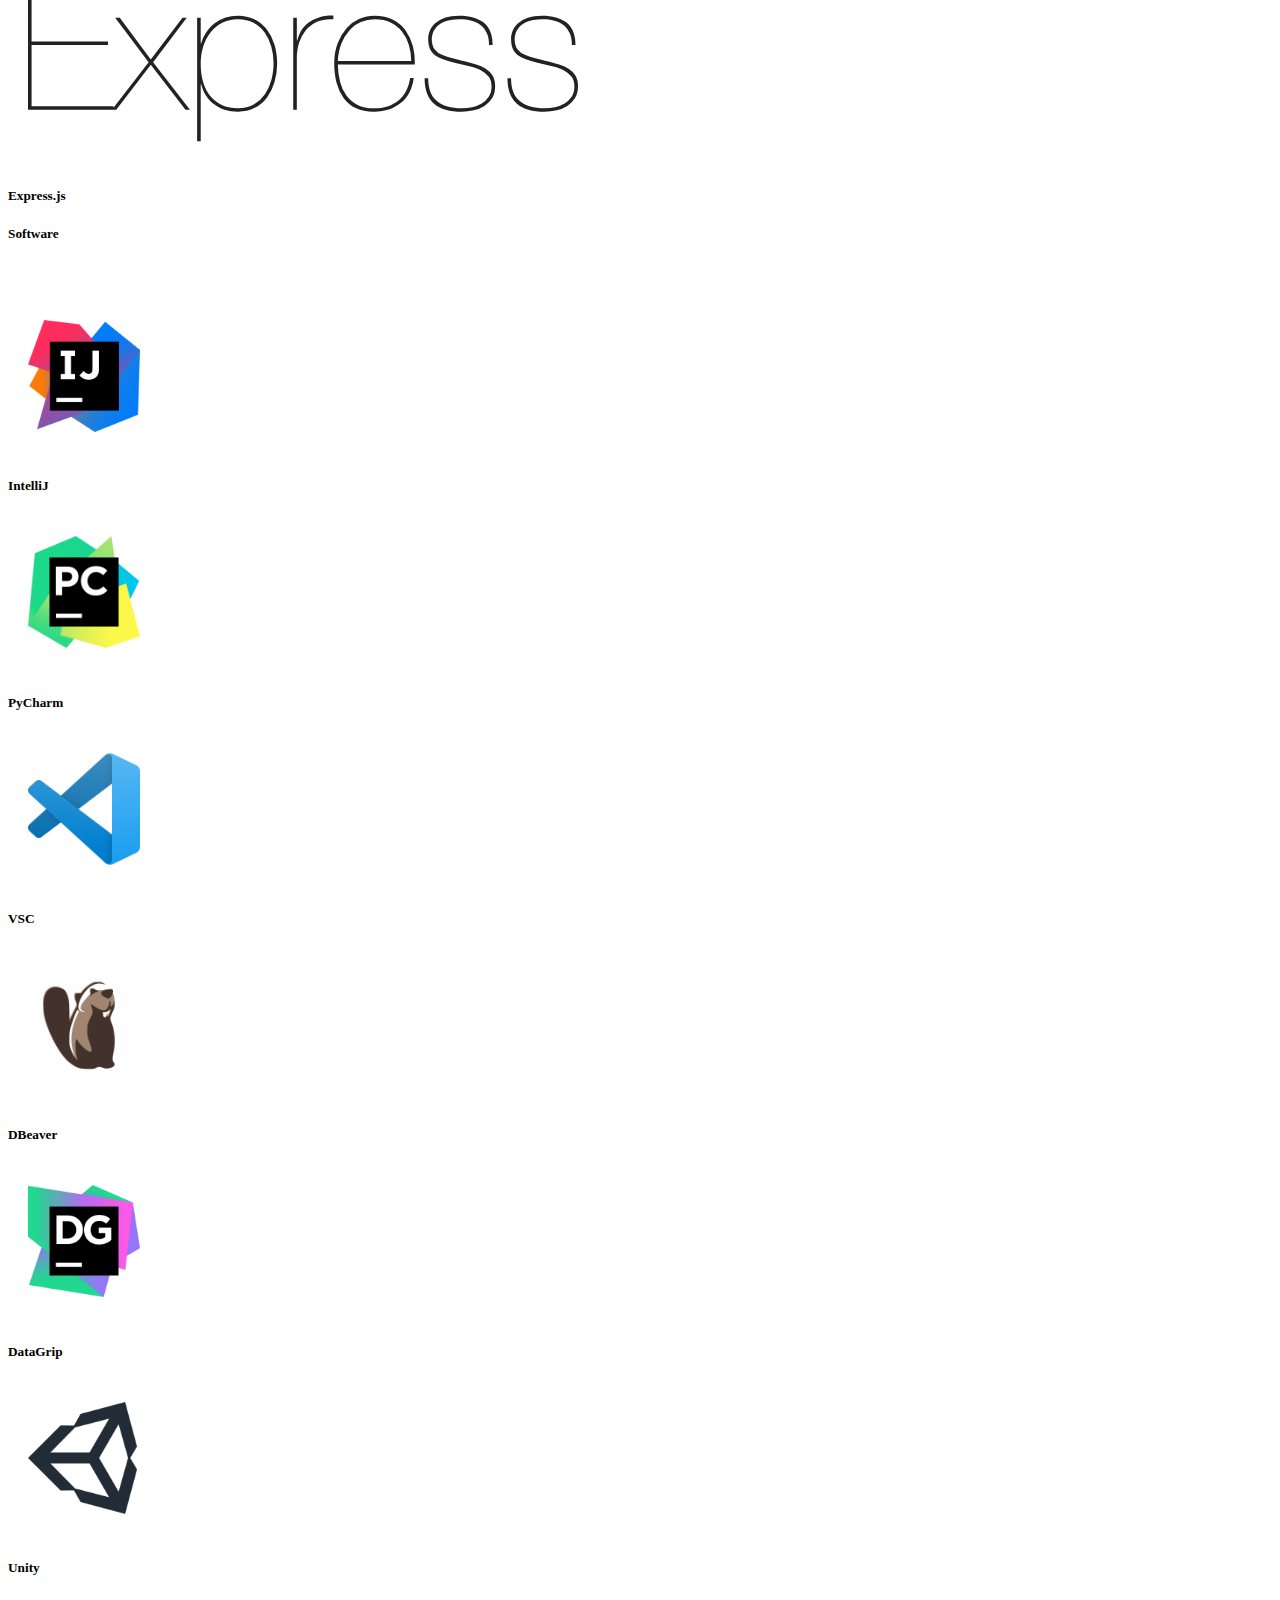
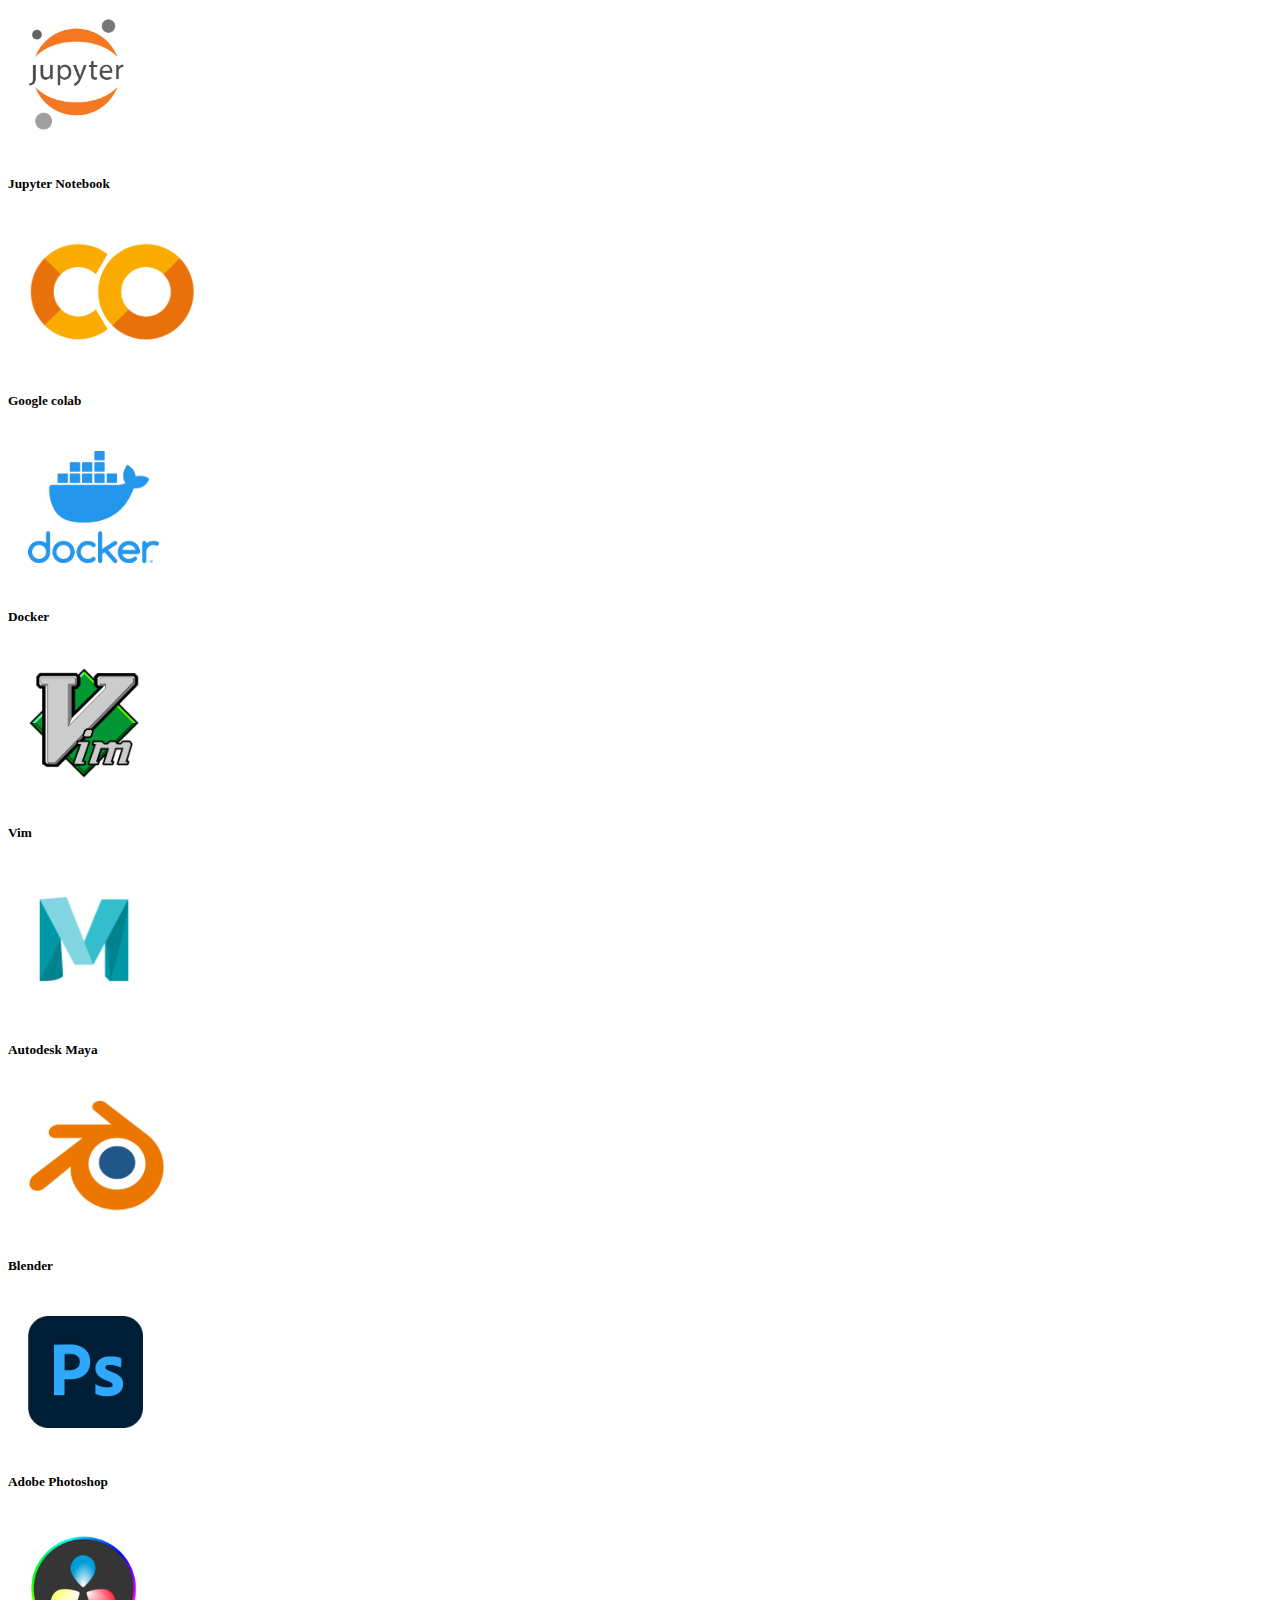
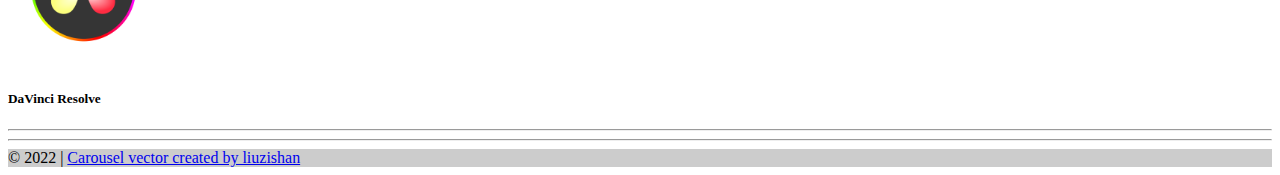
==== commit e057fc27: "Made navbar fixed and adjusted it to the left" ====
--- a/index.html
+++ b/index.html
@@ -20,41 +20,17 @@
 </head>
 <body>
   <header>
-    <!-- Navbar -->
-    <nav class="navbar navbar-expand-lg navbar-dark d-none d-lg-block" style="z-index: 2000;">
-      <div class="container-fluid">
-        <!-- Navbar brand -->
-        <a class="navbar-brand nav-link" target="_blank" href="">
-          <strong>ivelinakr</strong>
-        </a>
-        <button class="navbar-toggler" type="button" data-mdb-toggle="collapse" data-mdb-target="#navbarExample01"
-          aria-controls="navbarExample01" aria-expanded="false" aria-label="Toggle navigation">
-          <i class="fas fa-bars"></i>
-        </button>
-        <div class="collapse navbar-collapse" id="navbarExample01">
-          <ul class="navbar-nav me-auto mb-2 mb-lg-0">
-<!--            <li class="nav-item active">-->
-<!--              <a class="nav-link" aria-current="page" href="#intro">Home</a>-->
-<!--            </li>-->
-            <!-- Icons -->
-            <li class="">
-              <a class="nav-link" href="https://www.linkedin.com/in/ivelina-kiryakova" rel="nofollow"
-                 target="_blank">
-                <i class="fab fa-linkedin"></i>
-              </a>
-            </li>
-            <li class="nav-item">
-              <a class="nav-link" href="https://github.com/ivelinakr" rel="nofollow" target="_blank">
-                <i class="fab fa-github"></i>
-              </a>
-            </li>
-          </ul>
-
-          <ul class="navbar-nav list-inline">
-            <!--right side-->
-          </ul>
-        </div>
-
+    <nav id="navbar-icons" class="navbar navbar-dark py-3" style="z-index: 2000;">
+      <a class="navbar-brand nav-link" target="_blank" href="">
+        <strong>ivelinakr</strong>
+      </a>
+      <a class="nav-link" href="https://www.linkedin.com/in/ivelina-kiryakova" rel="nofollow"
+         target="_blank">
+        <i class="fab fa-linkedin"></i>
+      </a>
+      <a class="nav-link" href="https://github.com/ivelinakr" rel="nofollow" target="_blank">
+        <i class="fab fa-github"></i>
+      </a>
         <!--Language switcher-->
 <!--        <div class="float-right">-->
 <!--          <select class="btn btn-dark" data-width="fit">-->
@@ -62,8 +38,6 @@
 <!--            <option><i class="flag flag-bulgaria"></i>Български</option>-->
 <!--          </select>-->
 <!--        </div>-->
-
-      </div>
     </nav>
     <!-- Navbar -->
 
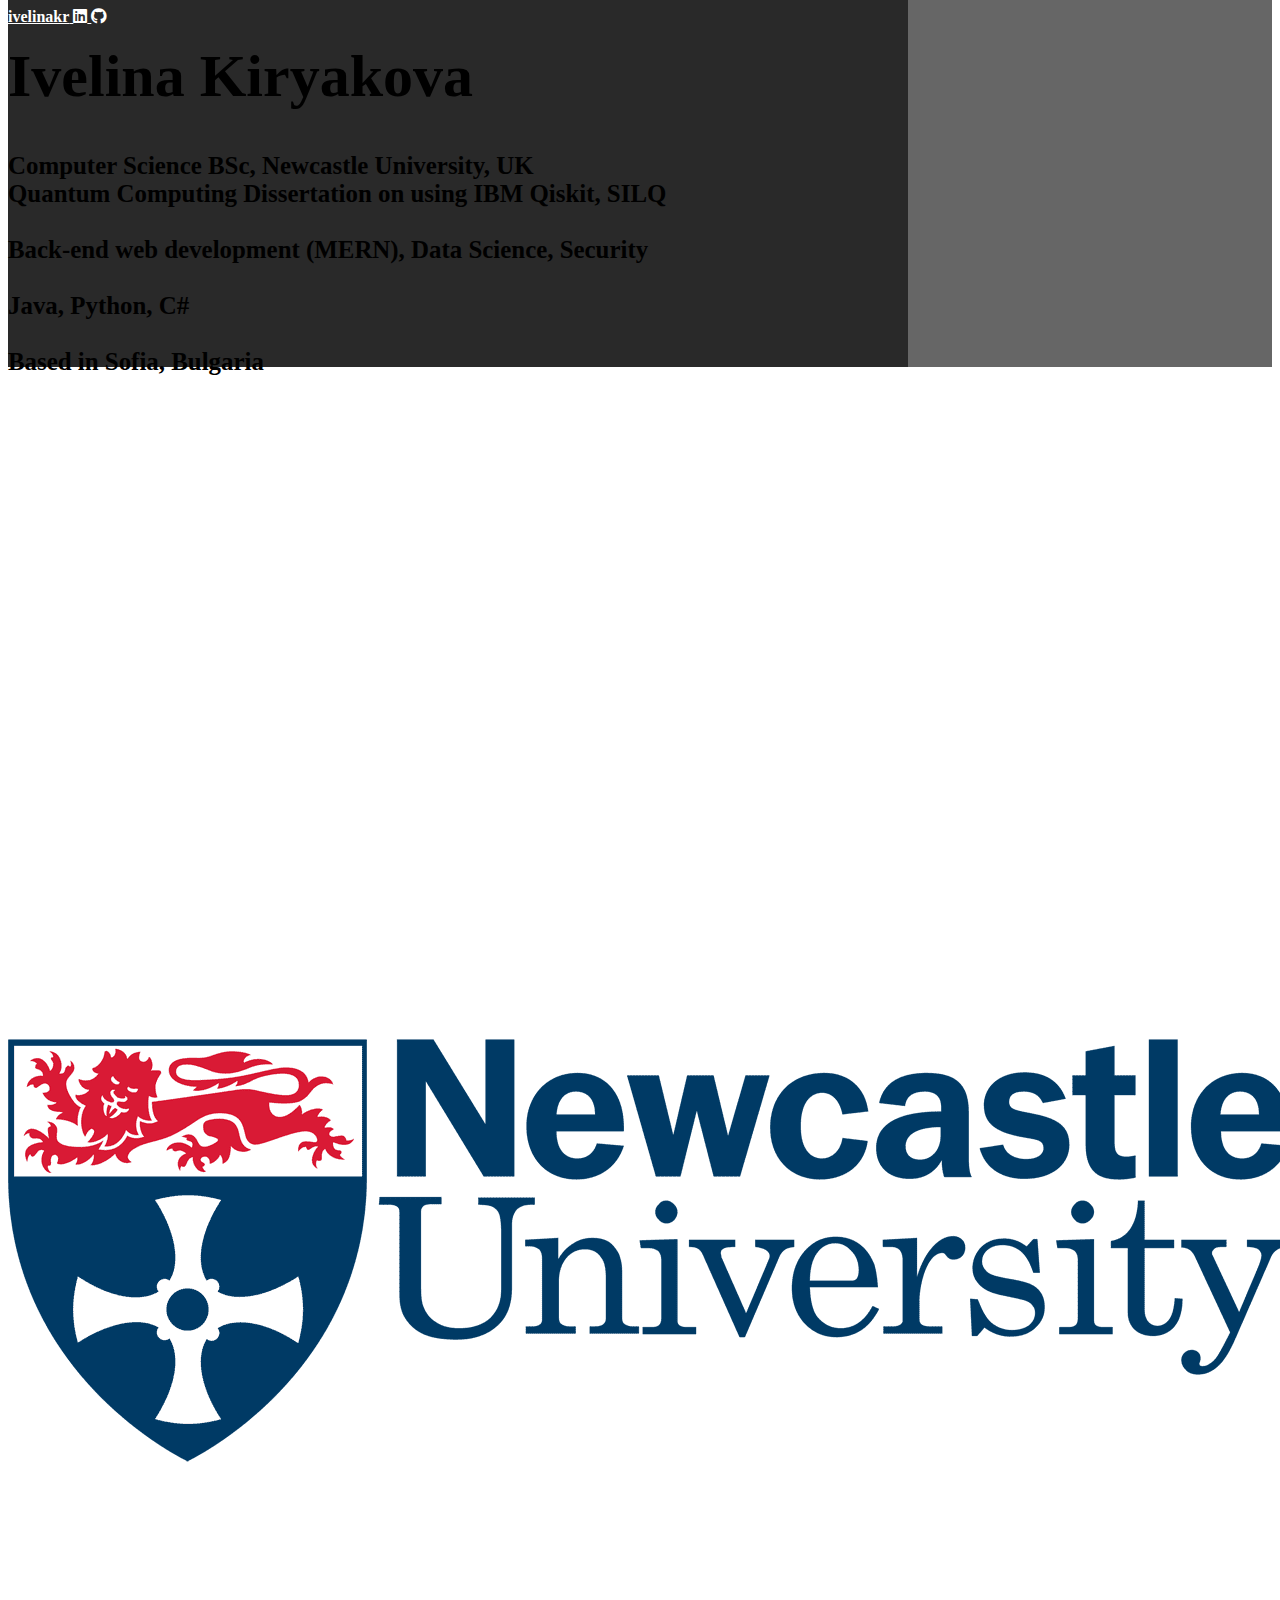
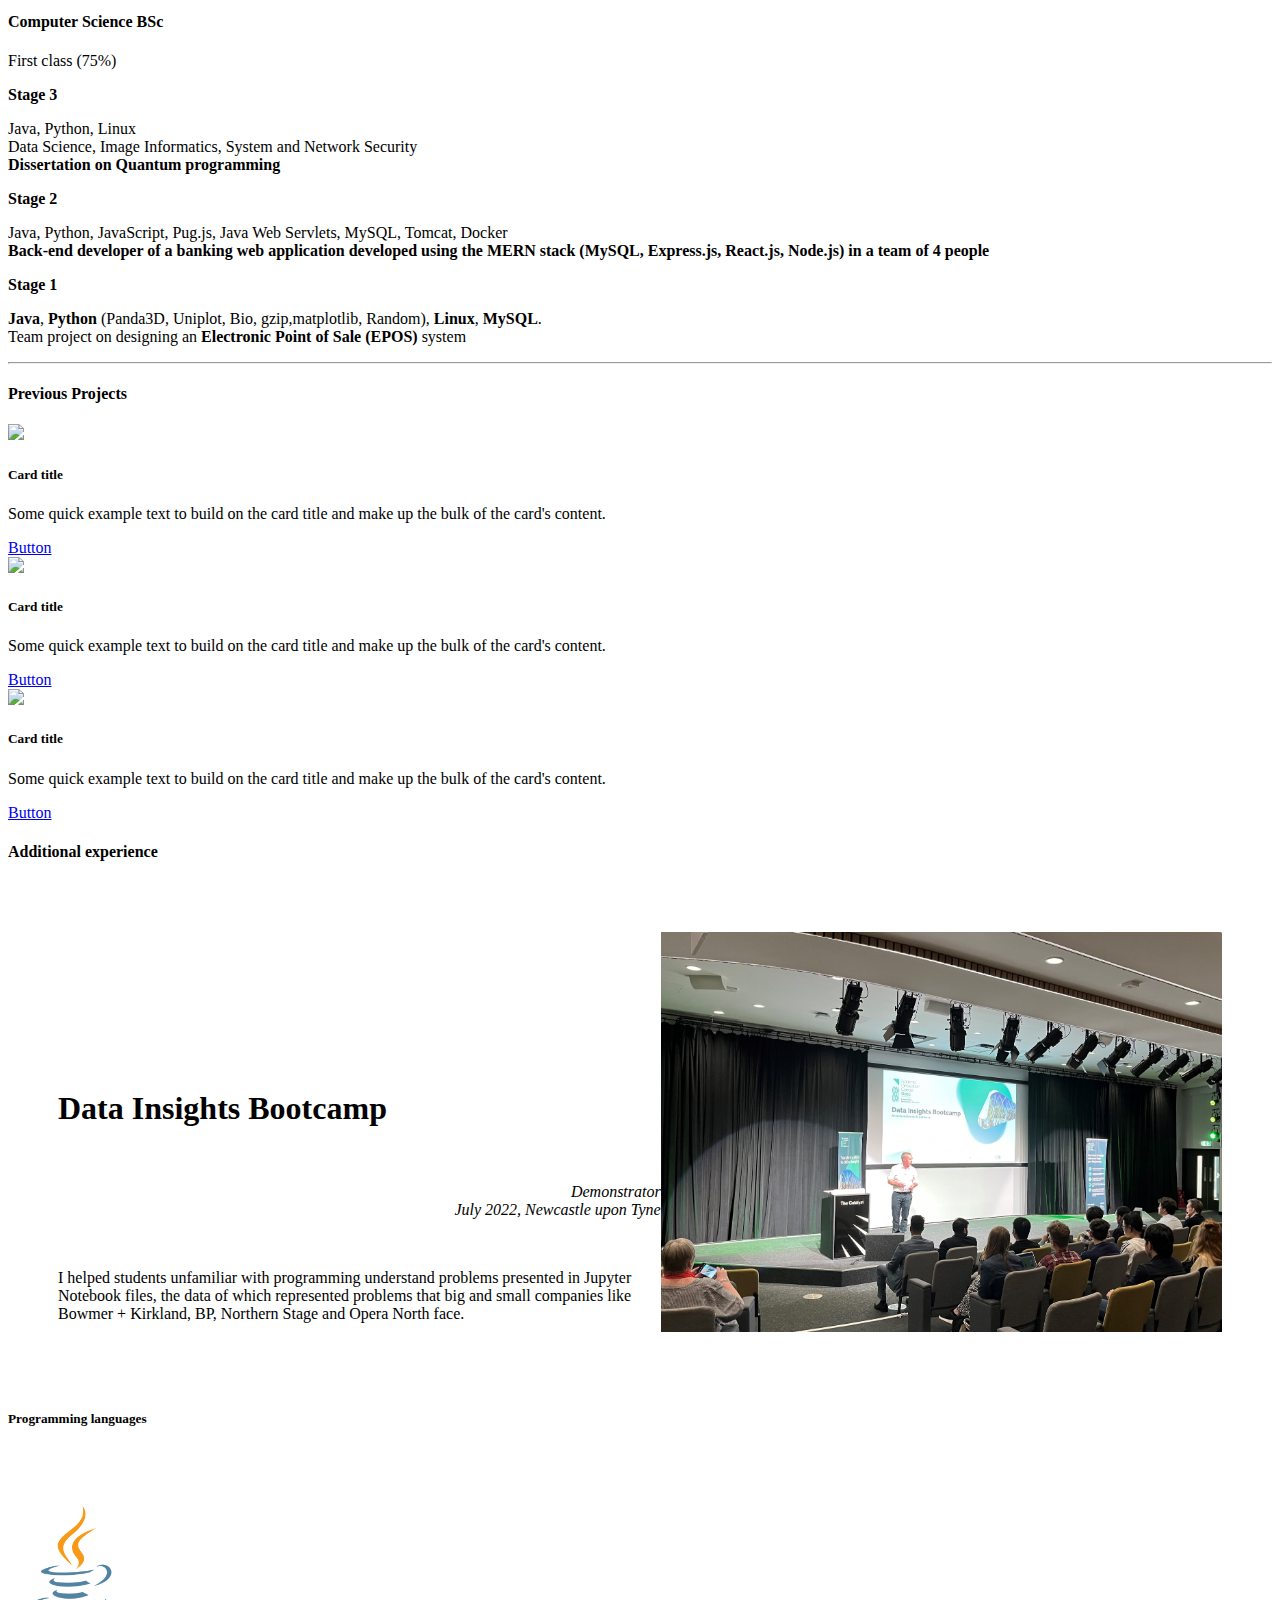
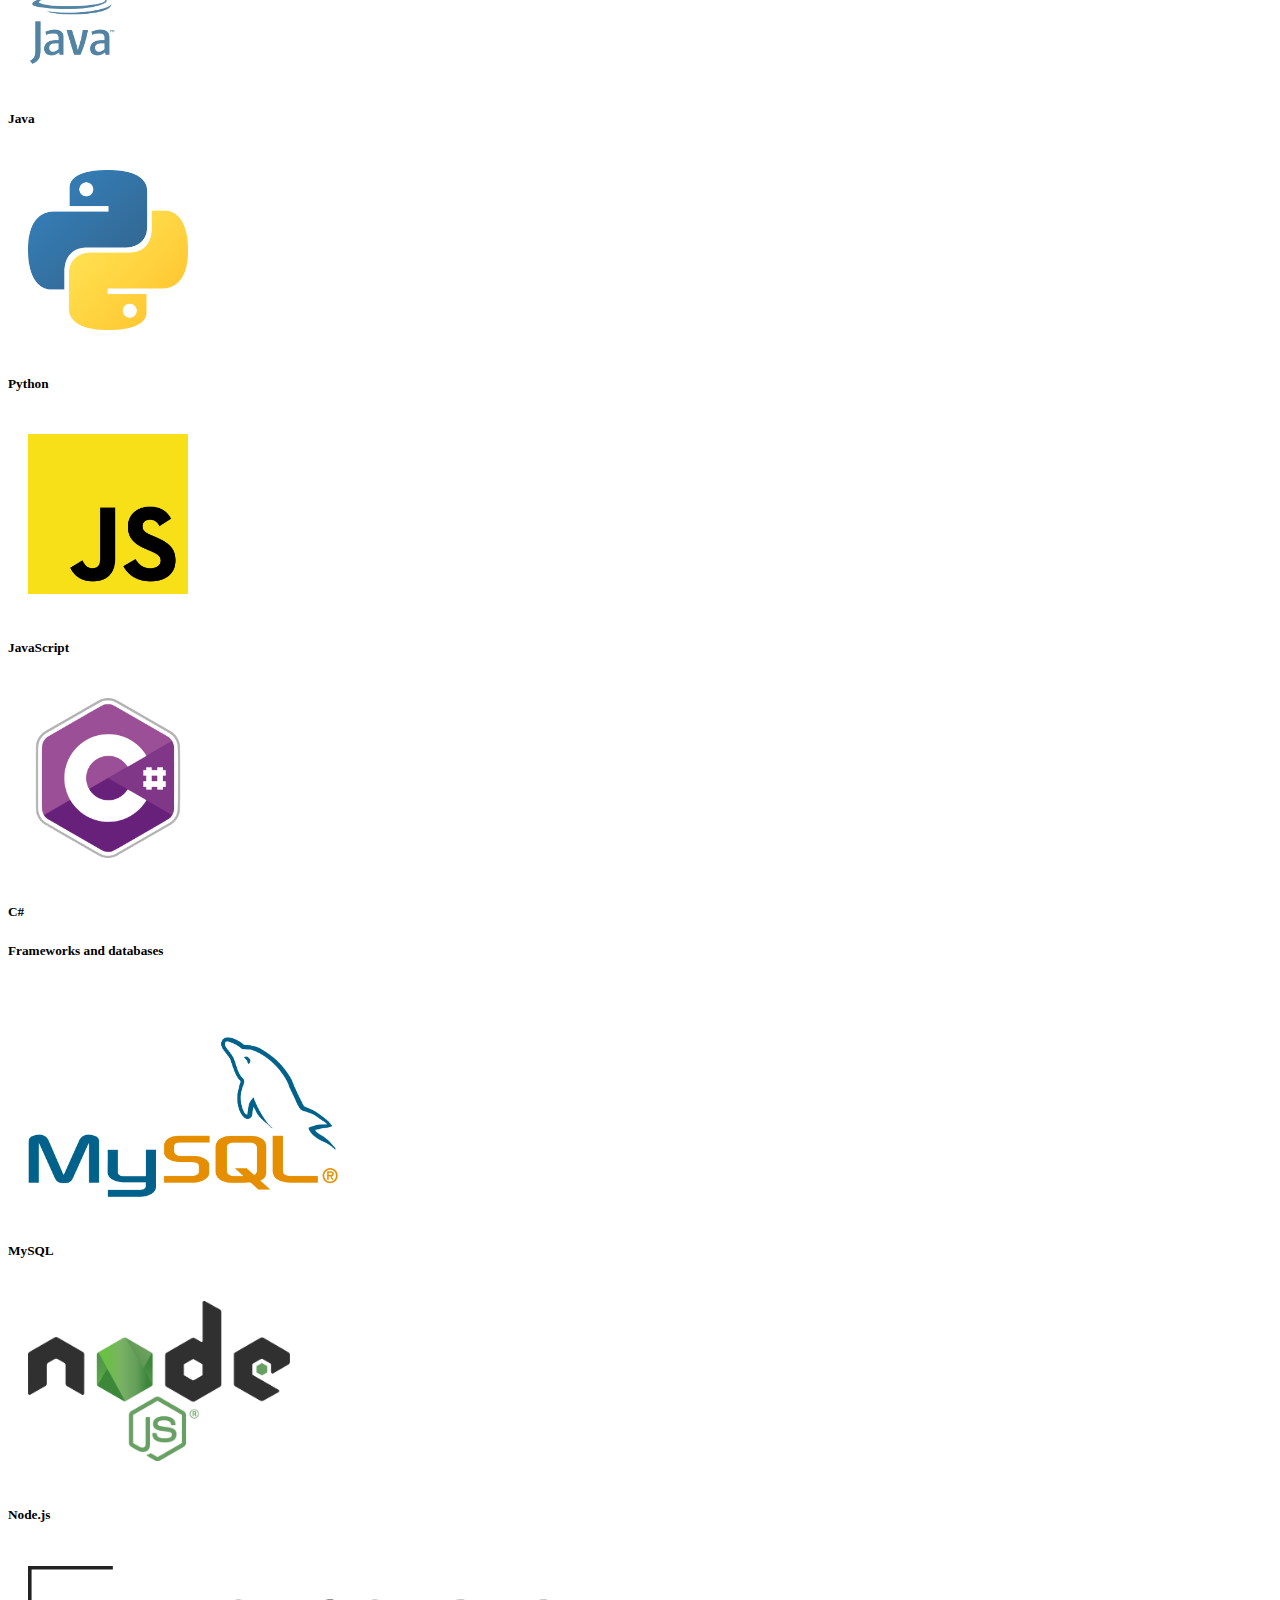
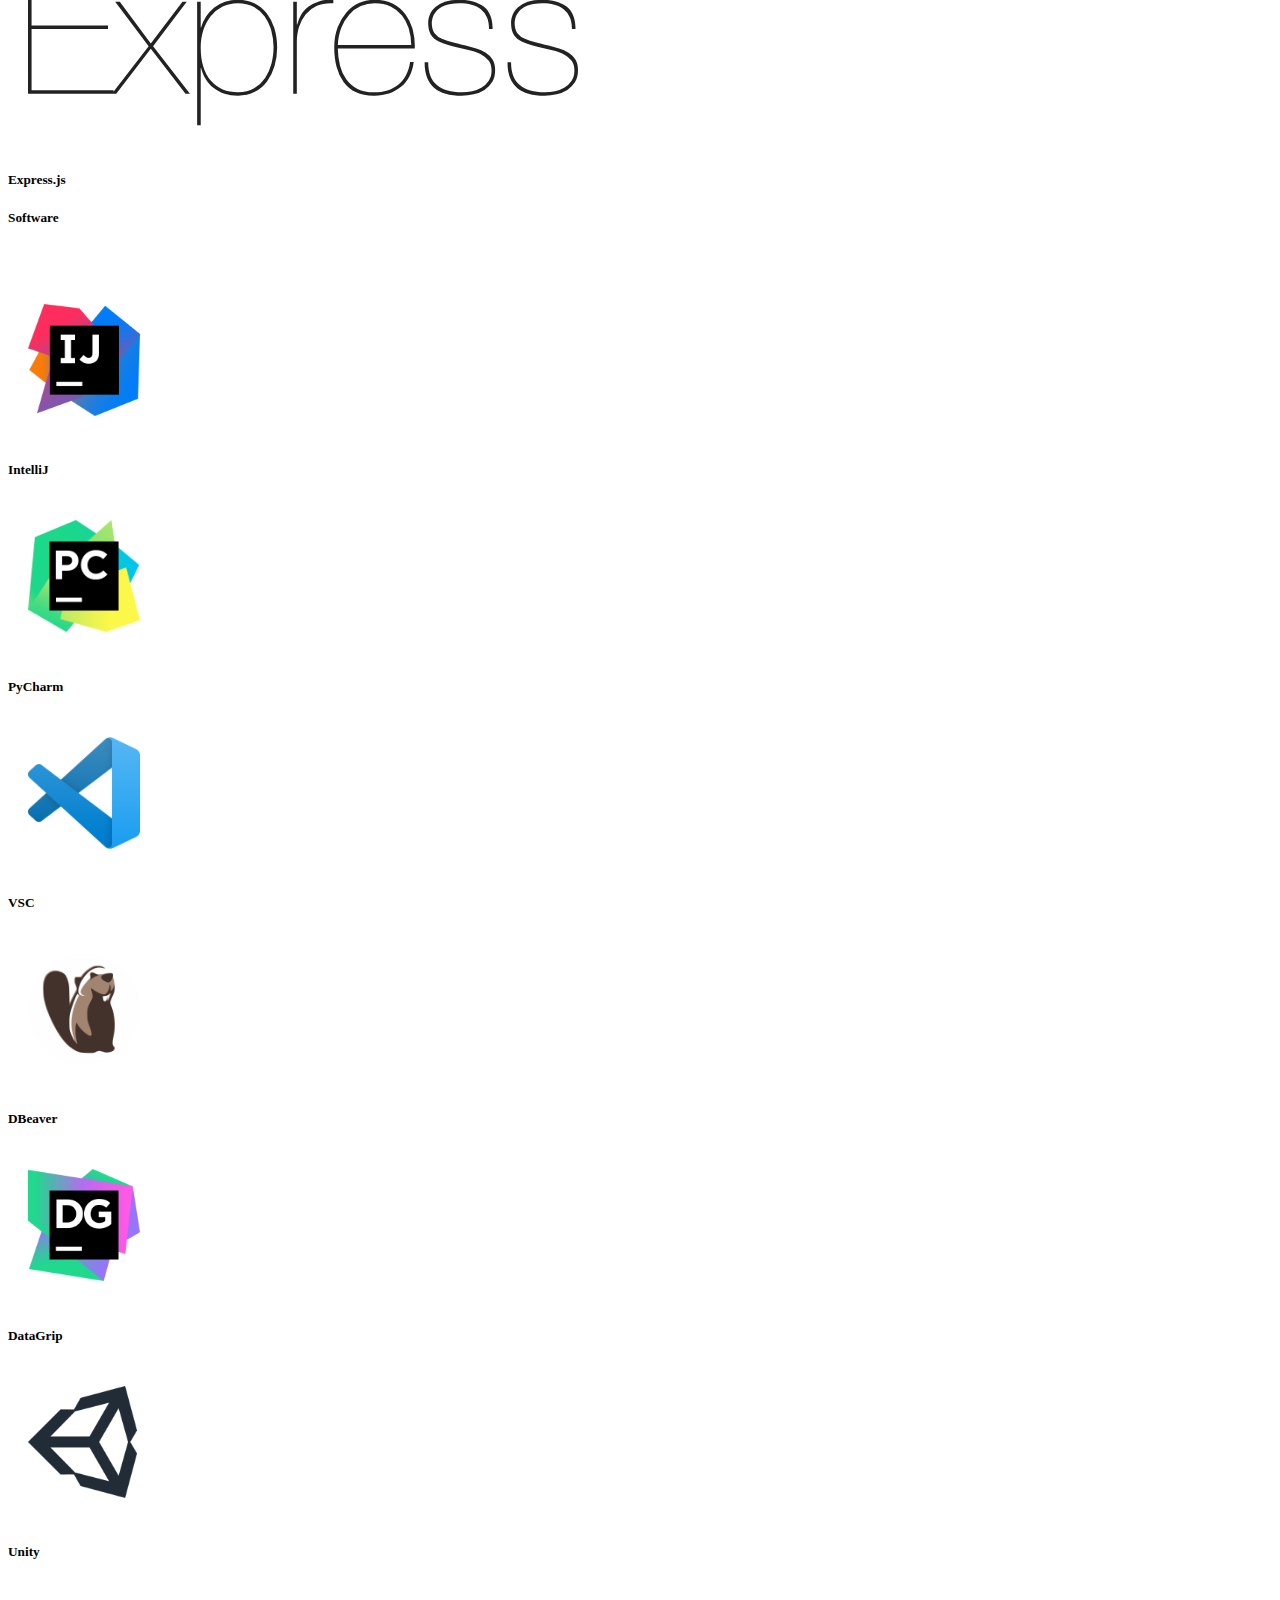
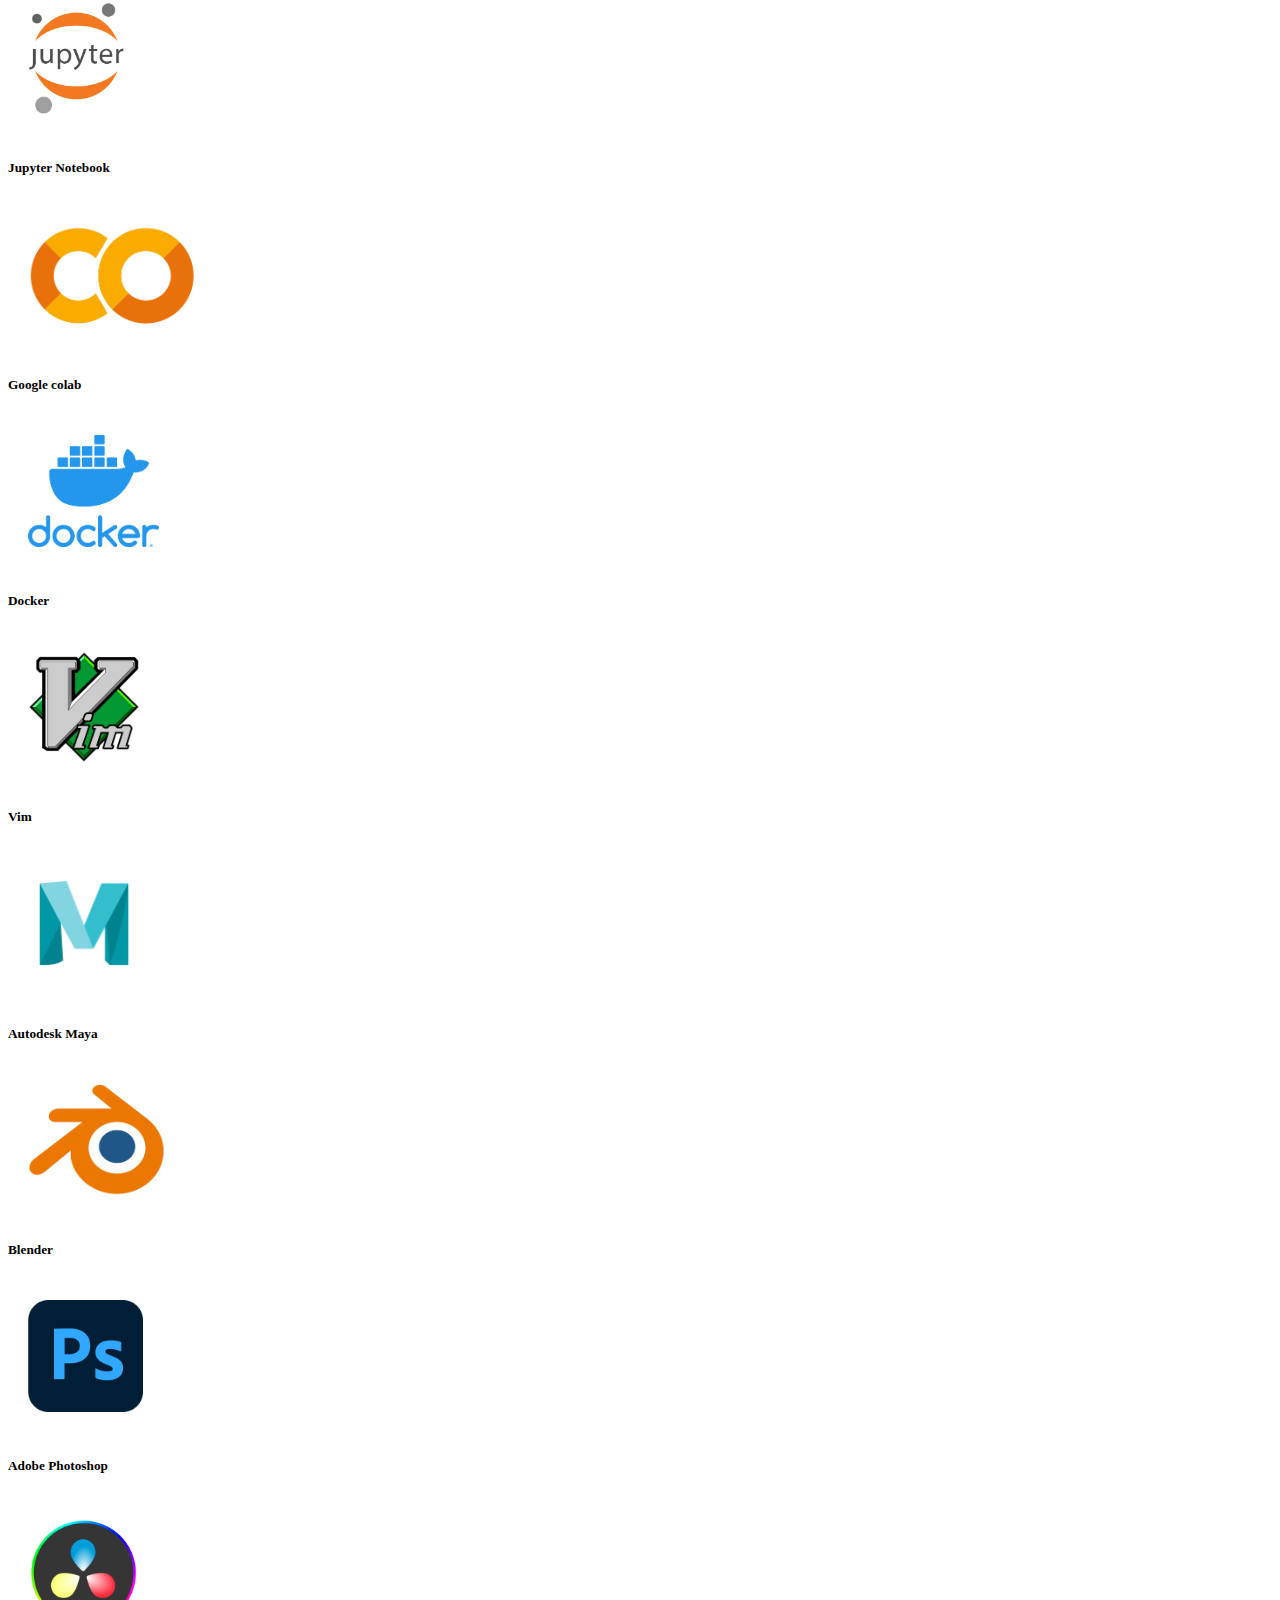
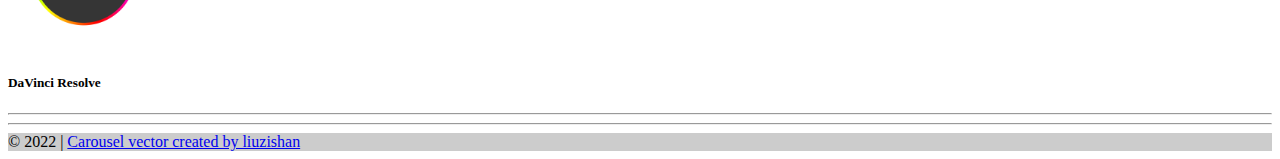
==== commit ea74e372: "Made carousel caption responsive" ====
--- a/index.html
+++ b/index.html
@@ -39,97 +39,36 @@
 <!--          </select>-->
 <!--        </div>-->
     </nav>
-    <!-- Navbar -->
-
-    <!-- Carousel wrapper -->
+
     <div id="introCarousel" class="carousel slide carousel-fade shadow-2-strong" data-mdb-ride="carousel">
-      <!-- Indicators -->
-      <ol class="carousel-indicators">
-        <li data-mdb-target="#introCarousel" data-mdb-slide-to="0" class="active"></li>
-        <li data-mdb-target="#introCarousel" data-mdb-slide-to="1"></li>
-        <li data-mdb-target="#introCarousel" data-mdb-slide-to="2"></li>
-      </ol>
-
-      <!-- Inner -->
       <div class="carousel-inner">
-        <!-- Single item -->
         <div class="carousel-item active">
           <div class="mask" style="background-color: rgba(0, 0, 0, 0.6);">
             <div class="d-flex justify-content-center align-items-center h-100">
-<!--              <div class="text-white text-center">-->
-<!--                <h2 class="mb-3"><br></h2>-->
-<!--              </div>-->
-
               <div class="carousel-caption">
-                <div id="caption-grid">
-                  <div class="grid-item1">
-                    <a href="https://www.ncl.ac.uk/"><img src="images/image.jpg" class="center" height="200px" width="270px"></a>
+                <div class="row">
+                  <div class="grid-item1 col-xl-4 col-lg-5 col-md-12 col-sm-12 gx-5 mb-4" >
+                    <img src="images/image.jpg" class="carousel-caption-image">
                   </div>
-                  <div class="grid-item2">
-                    <h1 align="left"><br>Ivelina Kiryakova<br></h1>
-                    <h5 align="left"><br>Computer Science BSc, Newcastle University, UK<br>
-                      Quantum Computing Dissertation on using IBM Qiskit, SILQ<br><br>
-                      Back-end web development (MERN), Data Science, Security<br><br>
-                      Java, Python, C#<br><br>
-                      Based in Sofia, Bulgaria
-                    </h5>
-                  </div>
-                  <div class="grid-item3">
-
+                  <div class="grid-item2 col-xl-8 col-lg-7 col-md-12 col-sm-12 gx-5 mb-4">
+                    <div>
+                      <h1 id="text1-carousel-caption" align="left">Ivelina Kiryakova</h1>
+                      <h5 id="text2-carousel-caption" align="left">Computer Science BSc, Newcastle University, UK<br>
+                        Quantum Computing Dissertation on using IBM Qiskit, SILQ<br><br>
+                        Back-end web development (MERN), Data Science, Security<br><br>
+                        Java, Python, C#<br><br>
+                        Based in Sofia, Bulgaria
+                      </h5>
+                    </div>
                   </div>
                 </div>
-
-
-              </div>
-
-            </div>
-          </div>
-        </div>
-
-        <!-- Single item -->
-        <div class="carousel-item">
-          <div class="mask" style="background-color: rgba(0, 0, 0, 0.3);">
-            <div class="d-flex justify-content-center align-items-center h-100">
-              <div class="text-white text-center">
-                <h2>You can place here any content</h2>
-              </div>
-            </div>
-          </div>
-        </div>
-
-        <!-- Single item -->
-        <div class="carousel-item">
-          <div class="mask" style="
-                background: linear-gradient(
-                  45deg,
-                  rgba(29, 236, 197, 0.7),
-                  rgba(91, 14, 214, 0.7) 100%
-                );
-              ">
-            <div class="d-flex justify-content-center align-items-center h-100">
-              <div class="text-white text-center">
-                <h2>And cover it with any mask</h2>
-                <a class="btn btn-outline-light btn-lg m-2"
-                  href="https://mdbootstrap.com/docs/standard/content-styles/masks/" target="_blank" role="button">Learn
-                  about masks</a>
               </div>
             </div>
           </div>
         </div>
       </div>
-      <!-- Inner -->
-
-      <!-- Carousel Controls -->
-<!--      <a class="carousel-control-prev" href="#introCarousel" role="button" data-mdb-slide="prev">-->
-<!--        <span class="carousel-control-prev-icon" aria-hidden="true"></span>-->
-<!--        <span class="sr-only">Previous</span>-->
-<!--      </a>-->
-<!--      <a class="carousel-control-next" href="#introCarousel" role="button" data-mdb-slide="next">-->
-<!--        <span class="carousel-control-next-icon" aria-hidden="true"></span>-->
-<!--        <span class="sr-only">Next</span>-->
-<!--      </a>-->
     </div>
-    <!-- Carousel wrapper -->
+
   </header>
   <!--Main Navigation-->
 
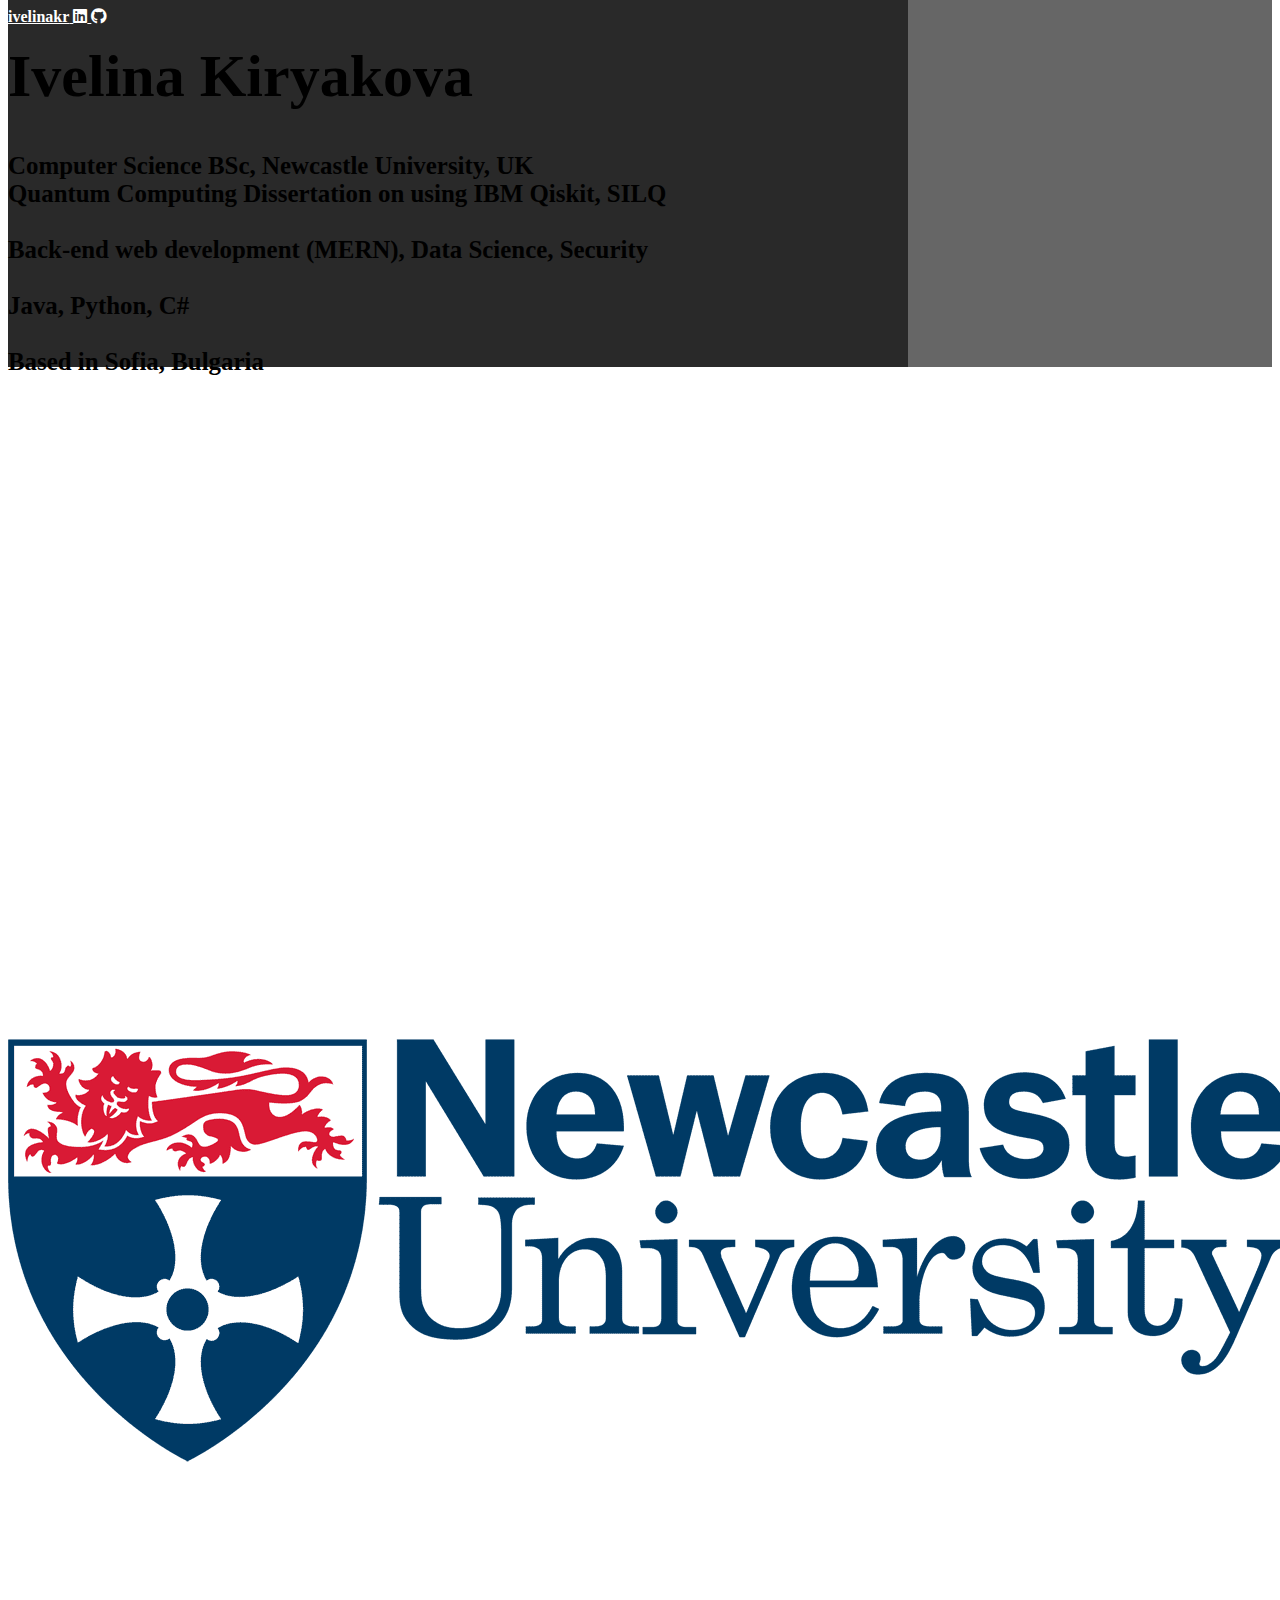
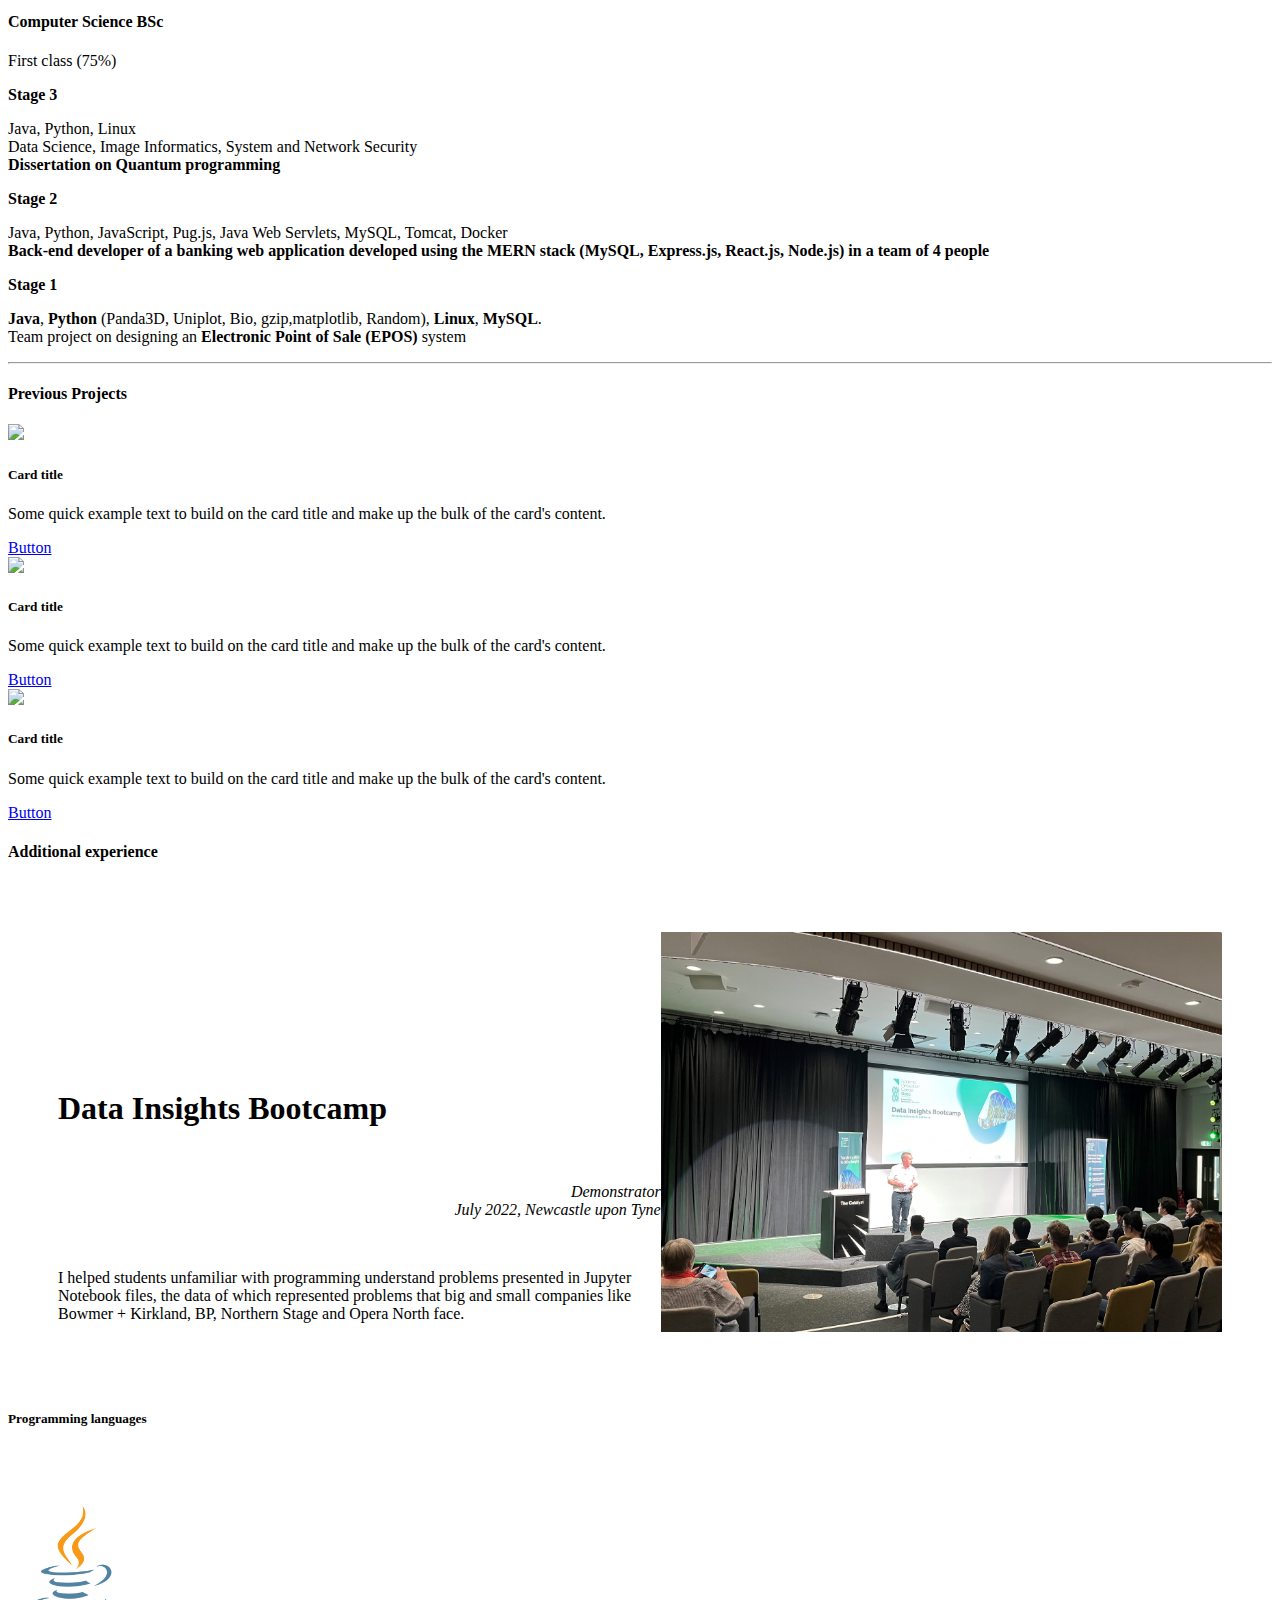
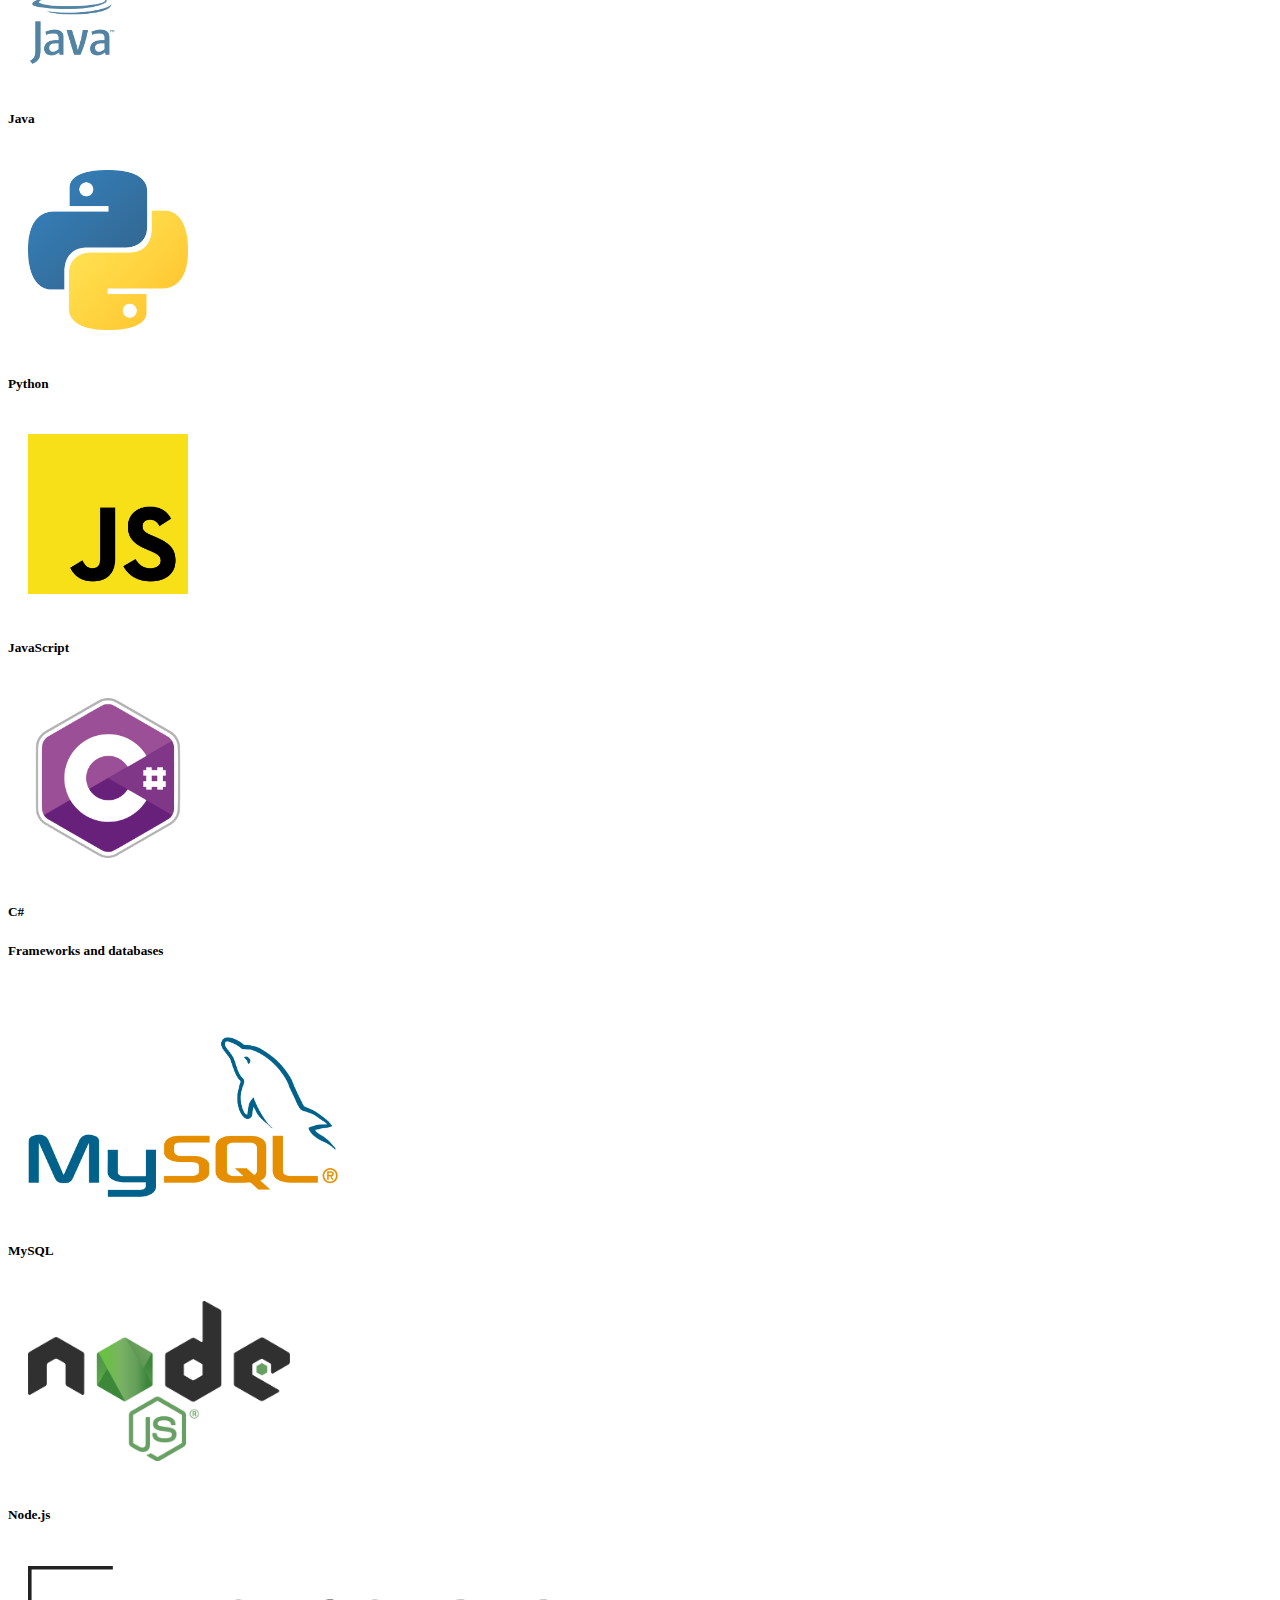
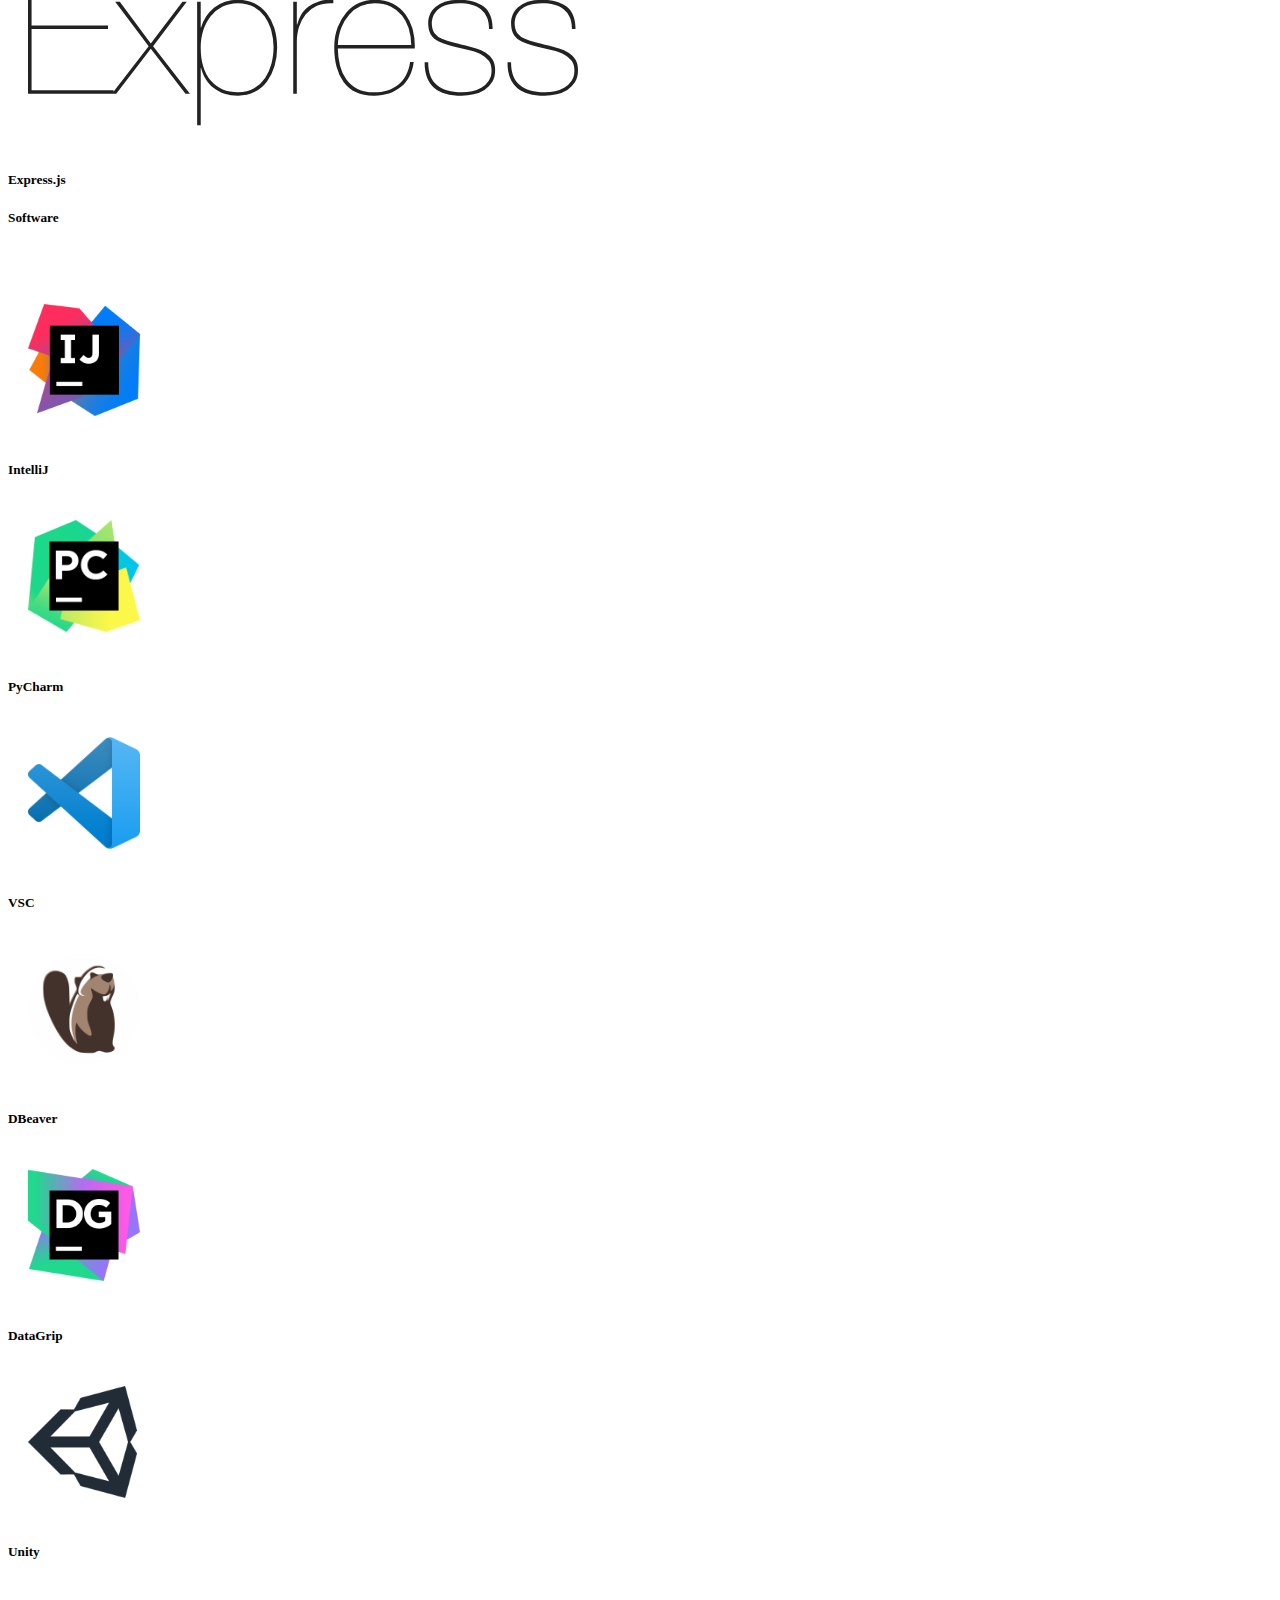
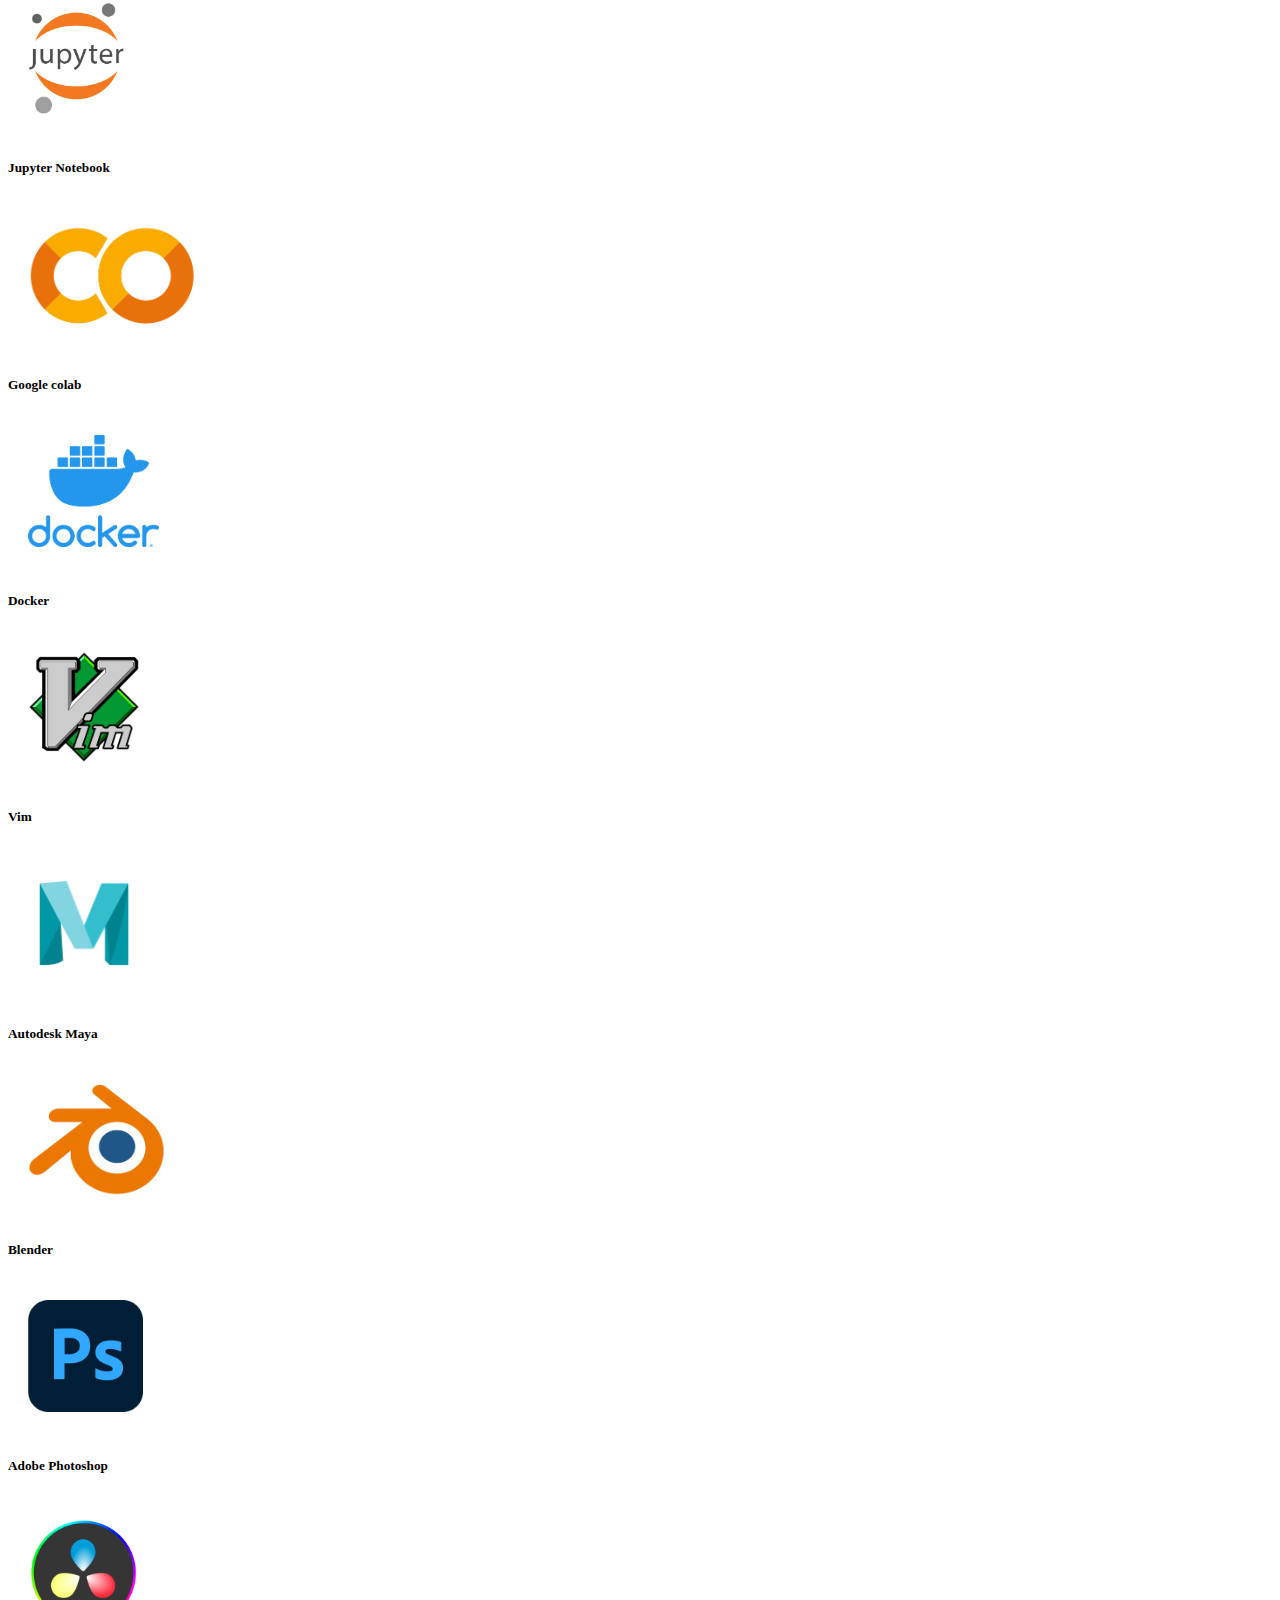
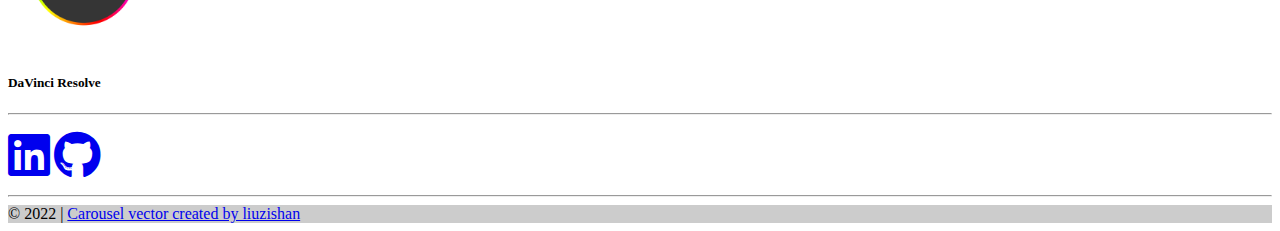
==== commit 73a8ac60: "Added footer icons with links" ====
--- a/index.html
+++ b/index.html
@@ -504,12 +504,18 @@
           </div>
         </div>
       </section>
-      <!--Section: Content-->
 
       <hr class="my-5" />
+
+      <p class="text-center">
+        <a href="https://www.linkedin.com/in/ivelina-kiryakova" rel="nofollow" target="_blank">
+          <i class="fab fa-linkedin fa-3x"></i></a>
+
+        <a href="https://github.com/ivelinakr" rel="nofollow" target="_blank">
+          <i class="fab fa-github fa-3x"></i></a>
+      </p>
     </div>
     </main>
-  <!--Main layout-->
 
     <hr class="m-0" />
 
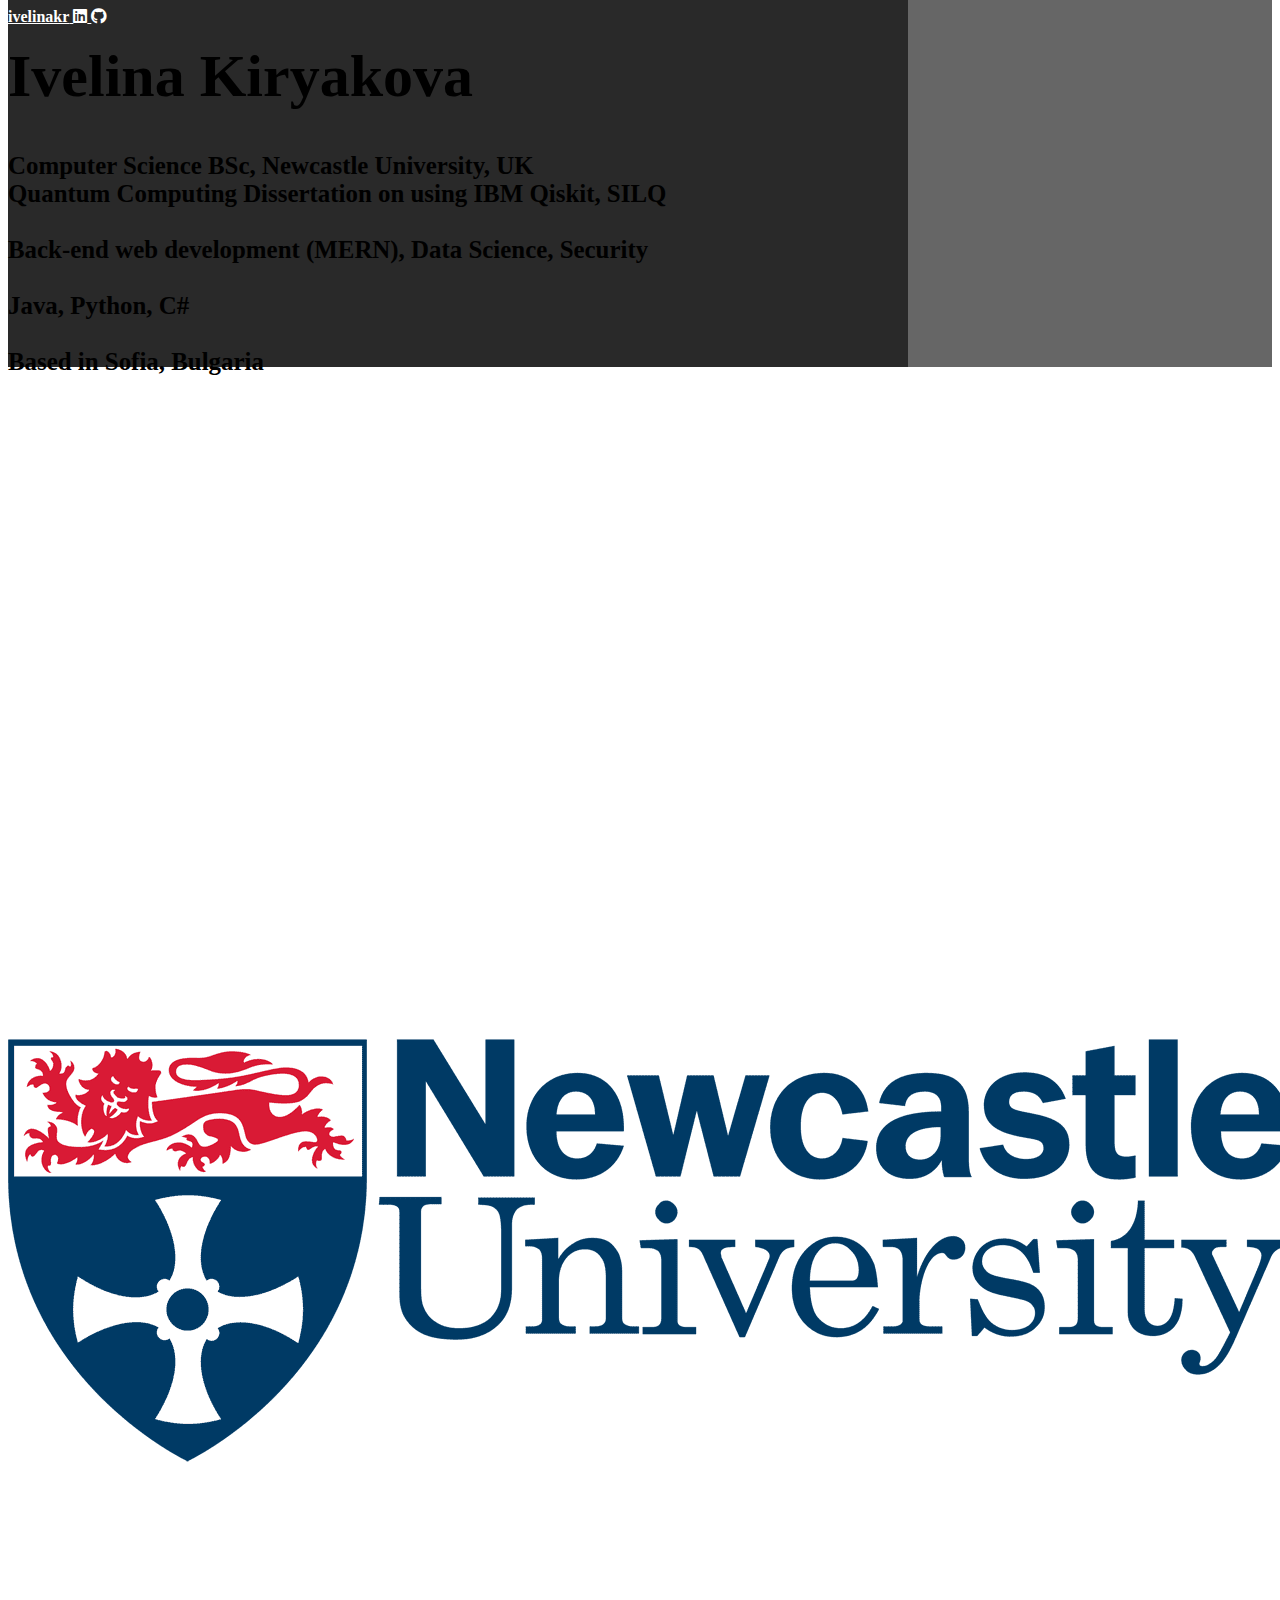
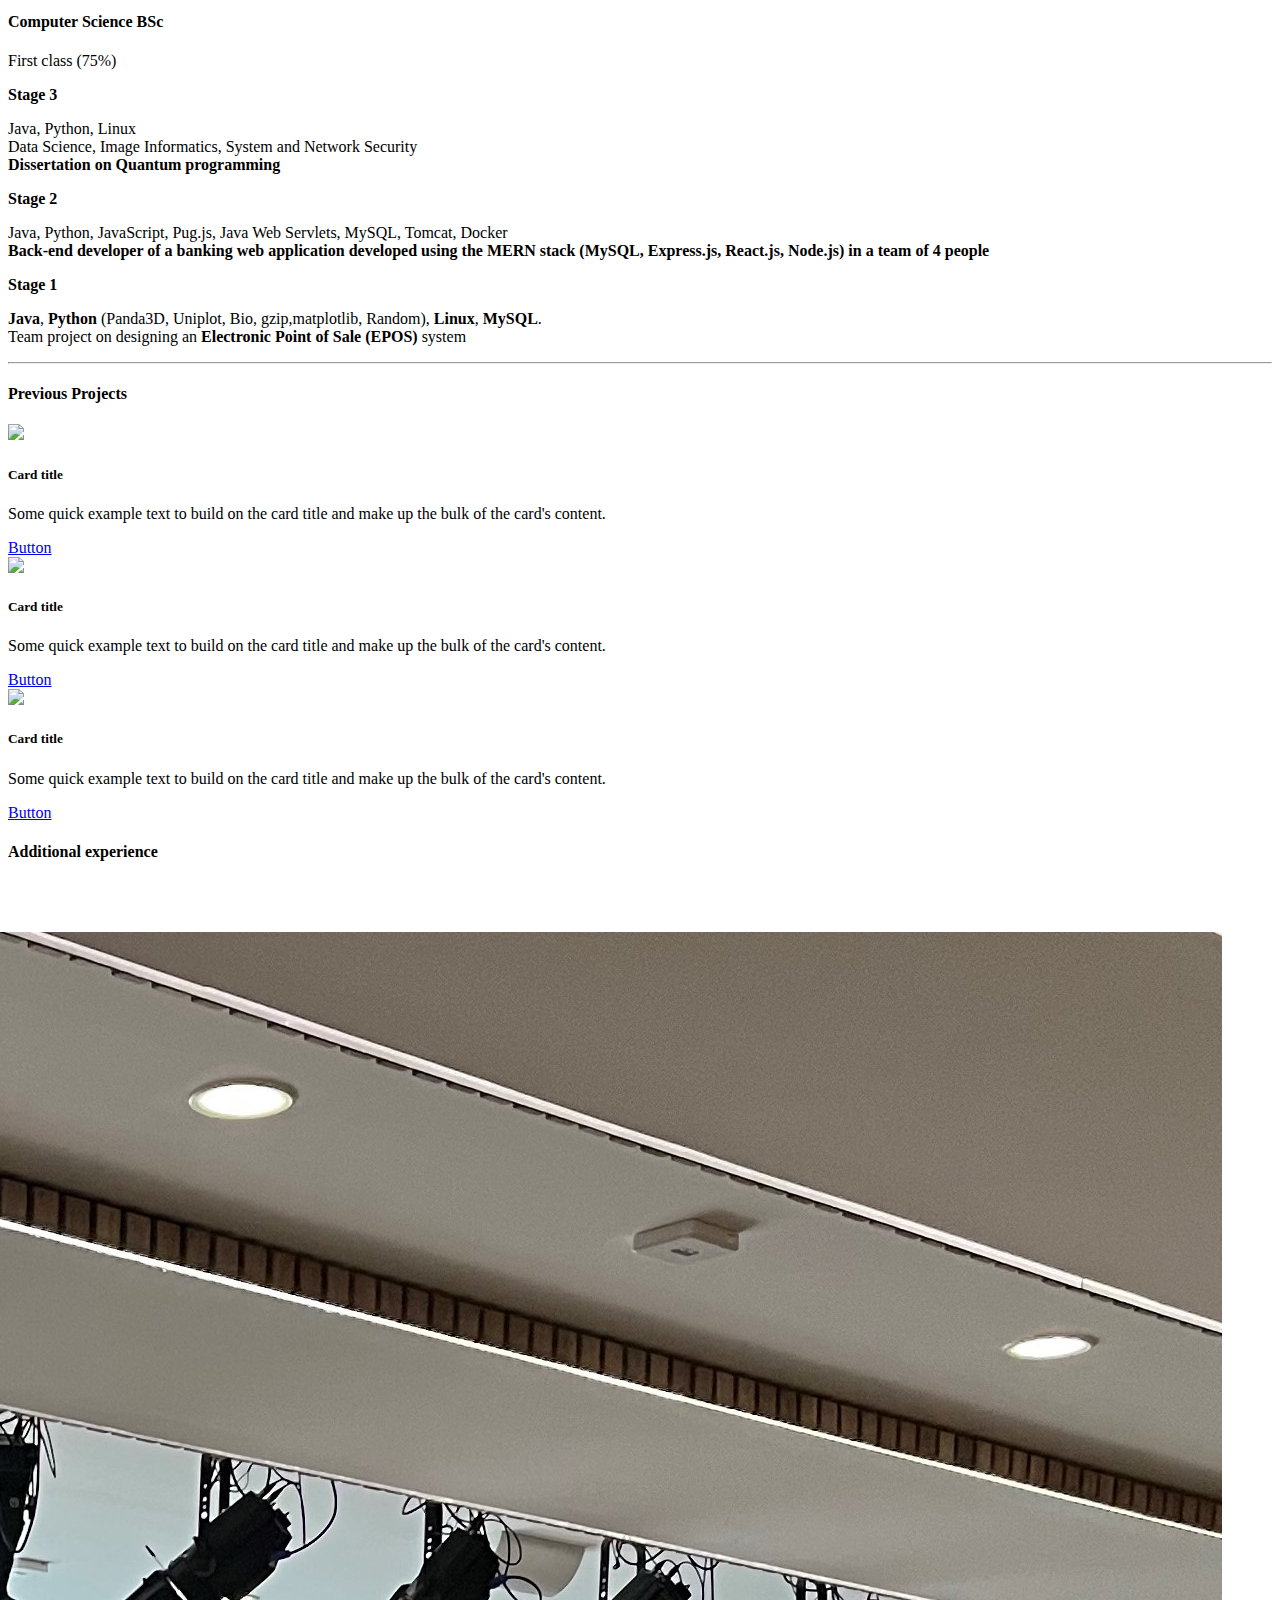
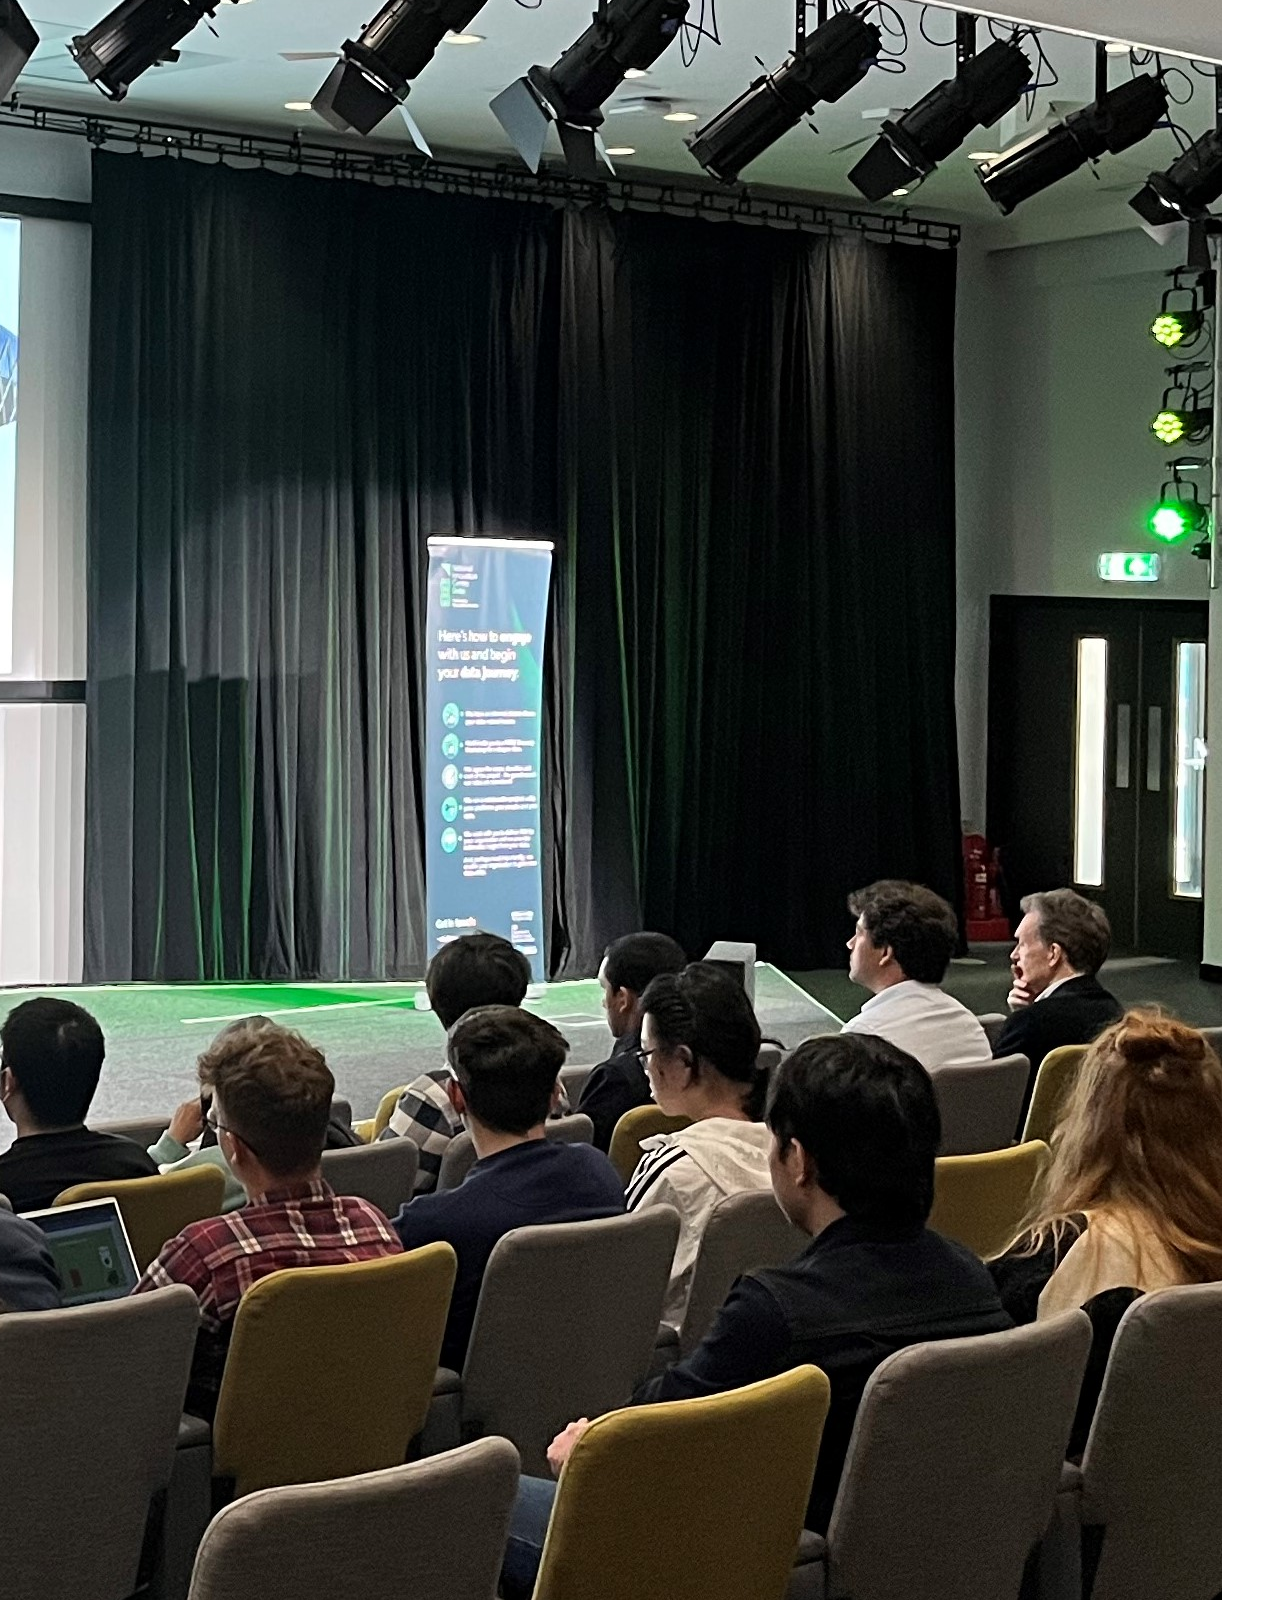
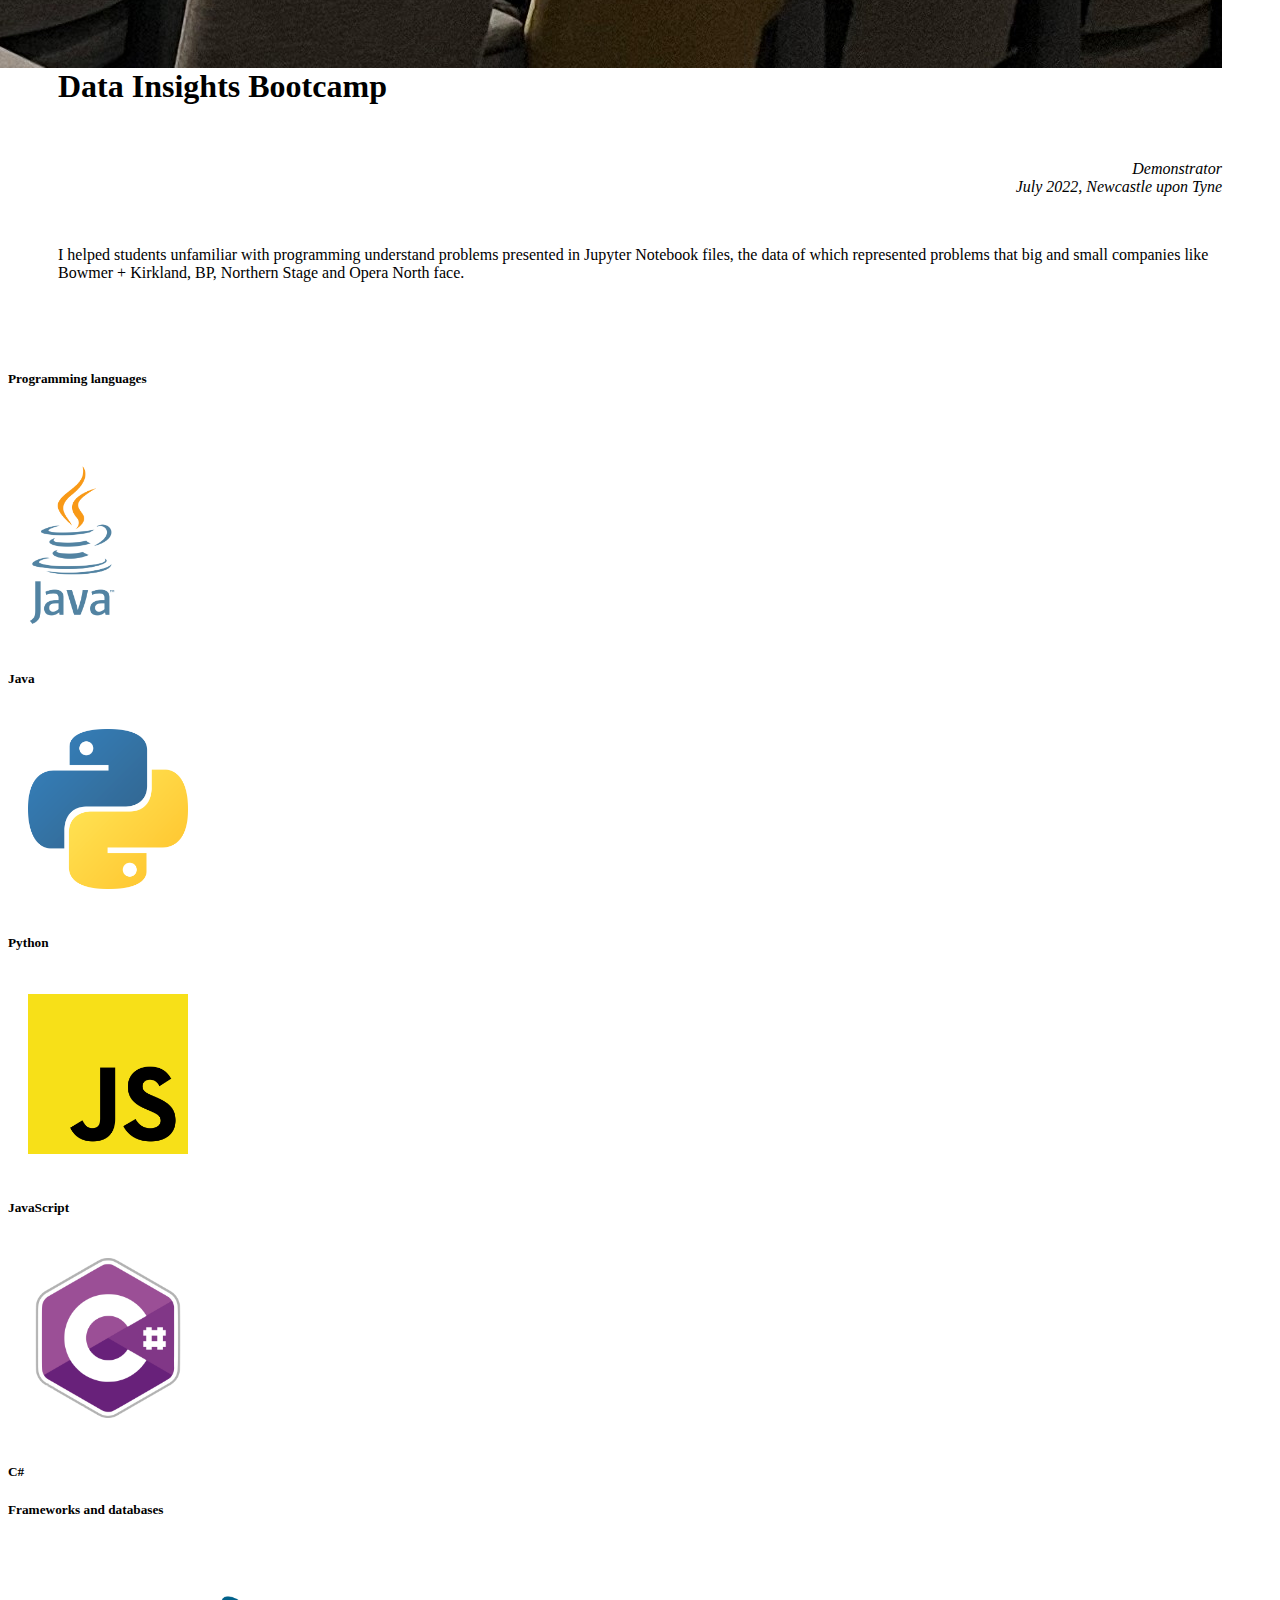
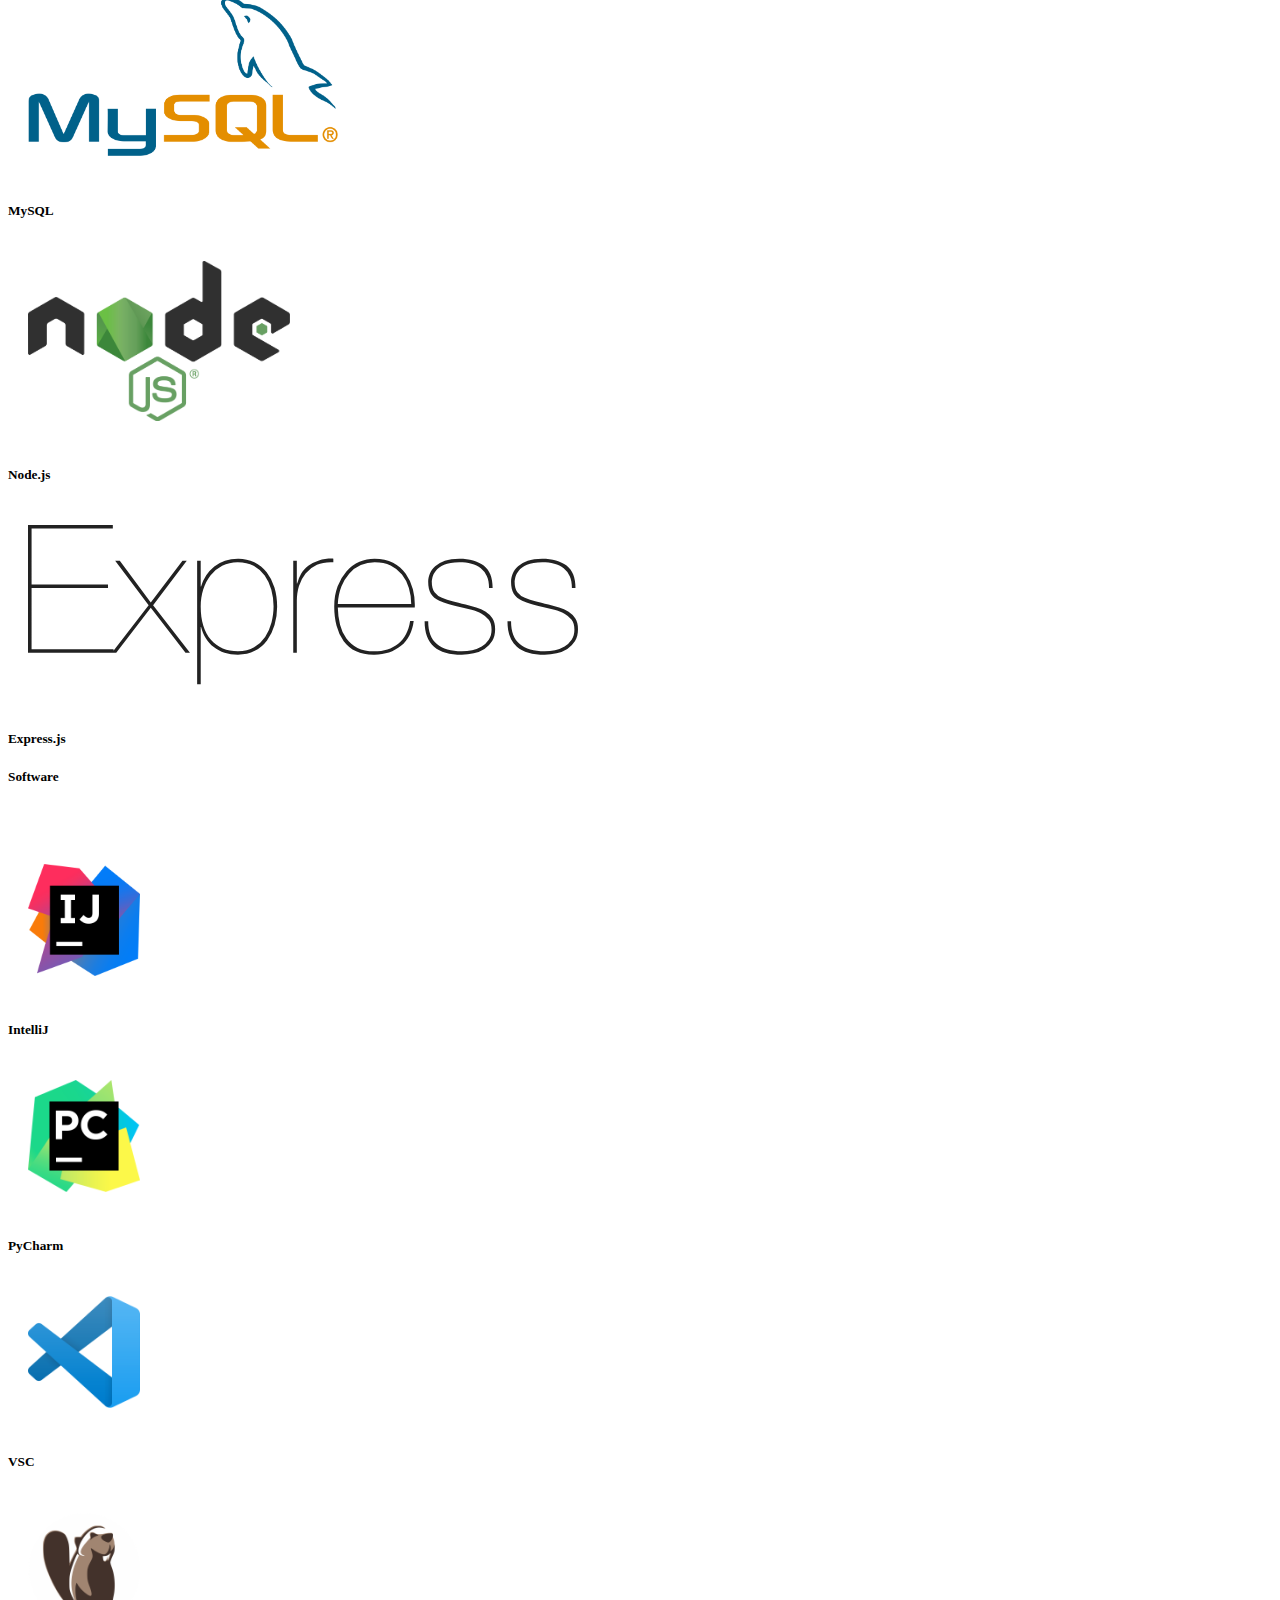
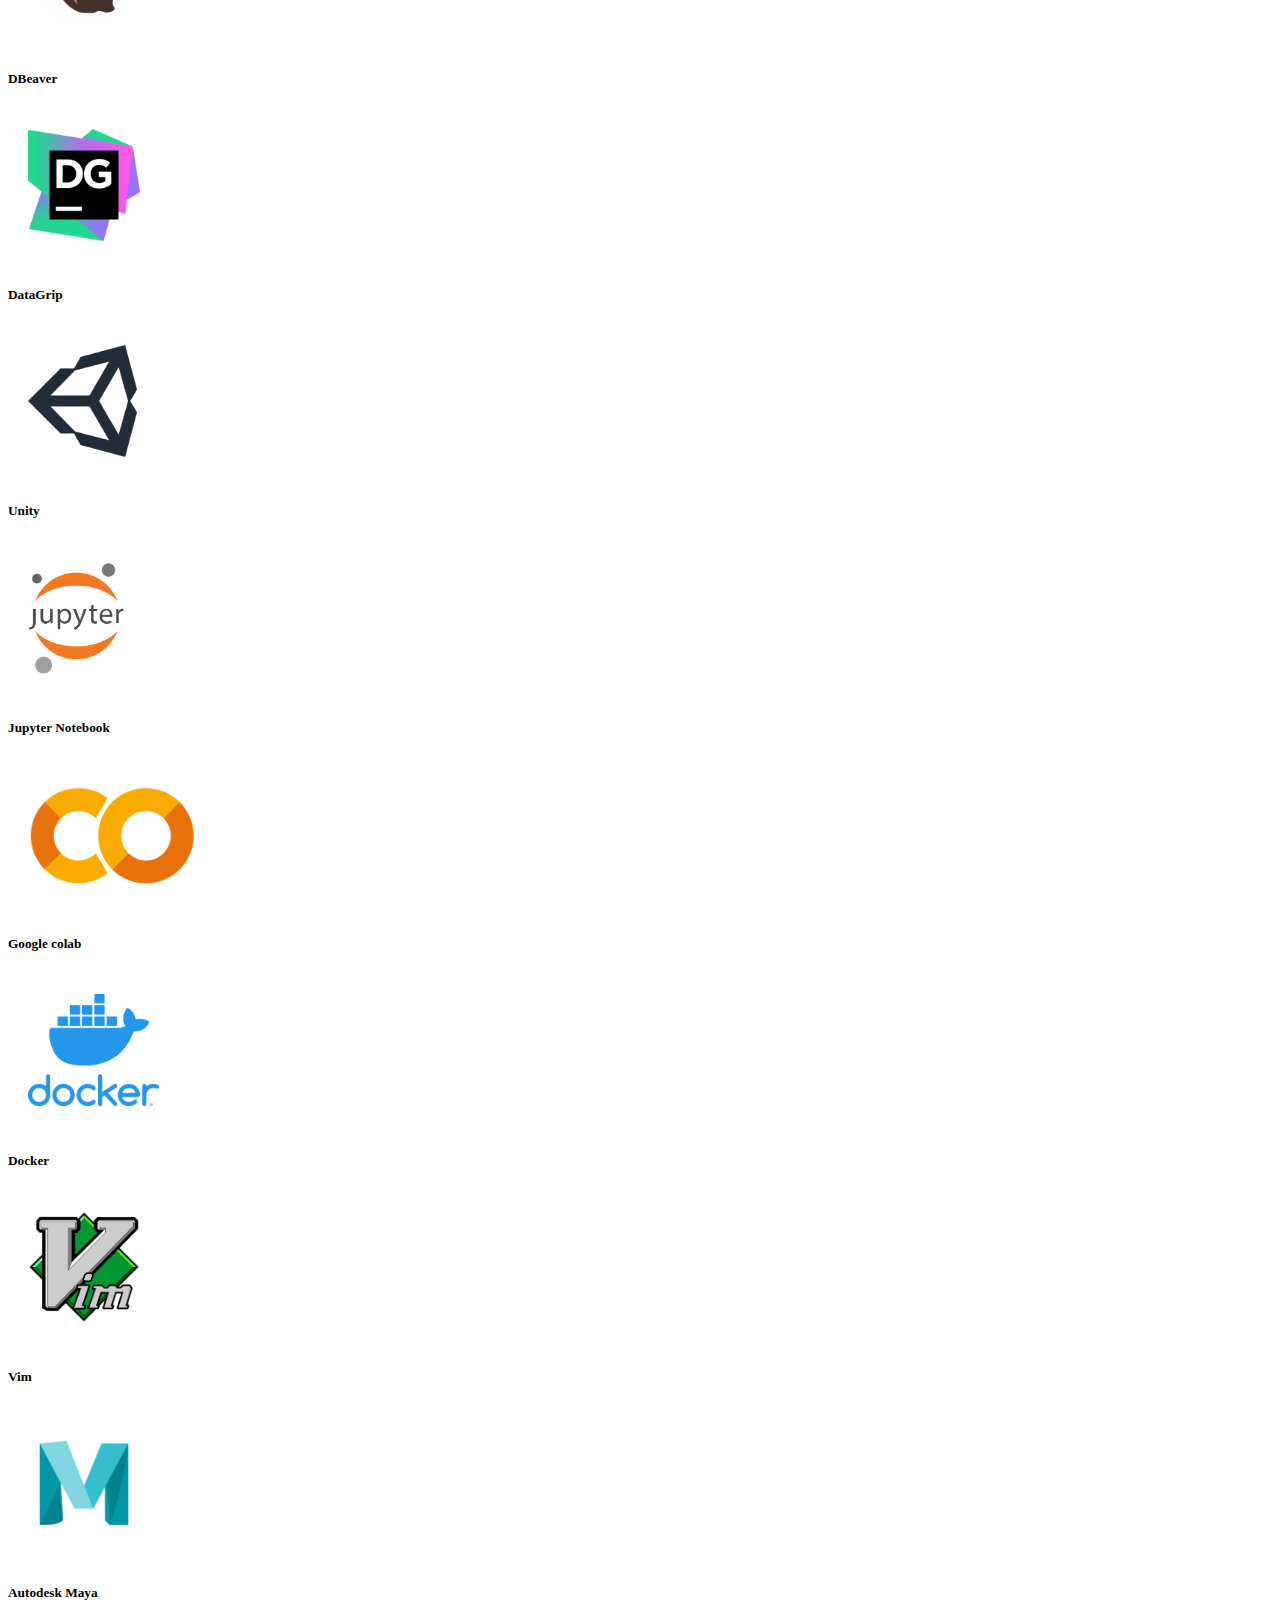
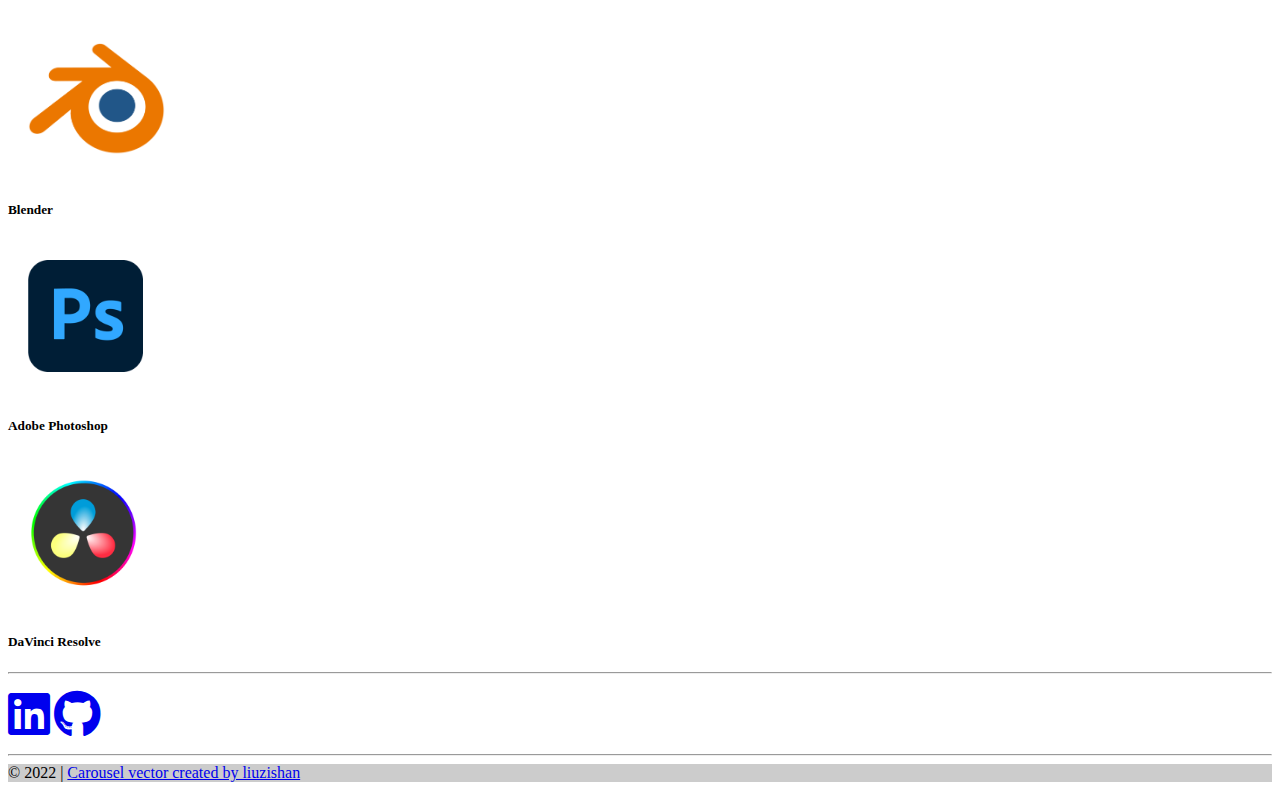
==== commit b57ddd0f: "Tidied up code" ====
--- a/index.html
+++ b/index.html
@@ -9,14 +9,9 @@
   <link rel="stylesheet" href="https://use.fontawesome.com/releases/v5.11.2/css/all.css" />
   <!-- Google Fonts Roboto -->
   <link rel="stylesheet" href="https://fonts.googleapis.com/css2?family=Roboto:wght@300;400;500;700&display=swap" />
-  <!-- external css -->
+  <!-- External css -->
   <link href="https://cdn.jsdelivr.net/npm/bootstrap@5.0.2/dist/css/bootstrap.min.css" rel="stylesheet" integrity="sha384-EVSTQN3/azprG1Anm3QDgpJLIm9Nao0Yz1ztcQTwFspd3yD65VohhpuuCOmLASjC" crossorigin="anonymous">
-
   <link rel="stylesheet" href="myWebsite.css">
-  <!-- MDB -->
-  <!--    <link rel="stylesheet" href="css/mdb.min.css" />-->
-  <!-- Custom styles -->
-  <!--    <link rel="stylesheet" href="css/style.css" />-->
 </head>
 <body>
   <header>
@@ -70,13 +65,8 @@
     </div>
 
   </header>
-  <!--Main Navigation-->
-
-  <!--Main layout-->
   <main class="mt-5">
     <div class="container">
-
-      <!--Section: Content-->
       <section>
         <div class="row">
           <div class="col-md-6 gx-5 mb-4">
@@ -109,7 +99,6 @@
           </div>
         </div>
       </section>
-      <!--Section: Content-->
 
       <hr class="my-5" />
 
@@ -178,26 +167,29 @@
           <!-- Row 2-->
           </b><h4 class="mb-5"><strong>Additional experience</strong></h4>
 
-          <div class="col-lg-6 col-md-6 mb-4">
-            <div class="card flex-row flex-wrap border-0">
-              <div class="work-card">
-                <a href="https://nicd.org.uk/news-and-insights/a-look-at-our-professional-skills-module"><img src="images/bootcamp.jpg" height="400rem" style="float: right;"/></a>
-              </div>
-            </div>
-          </div>
-
-          <div class="col-lg-6 col-md-6 mb-4">
-            <div class="card flex-row flex-wrap border-0">
-              <div class="work-card">
-                <h1 class="card-title" align="left"><br>Data Insights Bootcamp</h1><br>
-                <p align="right" class="text-muted"><i>Demonstrator<br>July 2022, Newcastle upon Tyne</i></p><br>
-                <p align="left" class="text-muted">
-                  I helped students unfamiliar with programming understand
-                  problems presented in Jupyter Notebook files,
-                  the data of which represented problems that
-                  big and small companies like Bowmer + Kirkland,
-                  BP, Northern Stage and Opera North face.
-                </p>
+          <div class="row">
+
+            <div class="col-lg-6 col-md-12 col-sm-12 -mb-4">
+              <div class="card flex-row flex-wrap border-0">
+                <div class="work-card">
+                  <a href="https://nicd.org.uk/news-and-insights/a-look-at-our-professional-skills-module"><img src="images/bootcamp.jpg" class="bootcamp-image" style="float: right;"/></a>
+                </div>
+              </div>
+            </div>
+
+            <div class="col-lg-6 col-md-12 col-sm-12 mb-4">
+              <div class="card flex-row flex-wrap border-0">
+                <div class="work-card">
+                  <h1 class="card-title" align="left"><br>Data Insights Bootcamp</h1><br>
+                  <p align="right" class="text-muted"><i>Demonstrator<br>July 2022, Newcastle upon Tyne</i></p><br>
+                  <p align="left" class="text-muted">
+                    I helped students unfamiliar with programming understand
+                    problems presented in Jupyter Notebook files,
+                    the data of which represented problems that
+                    big and small companies like Bowmer + Kirkland,
+                    BP, Northern Stage and Opera North face.
+                  </p>
+                </div>
               </div>
             </div>
           </div>
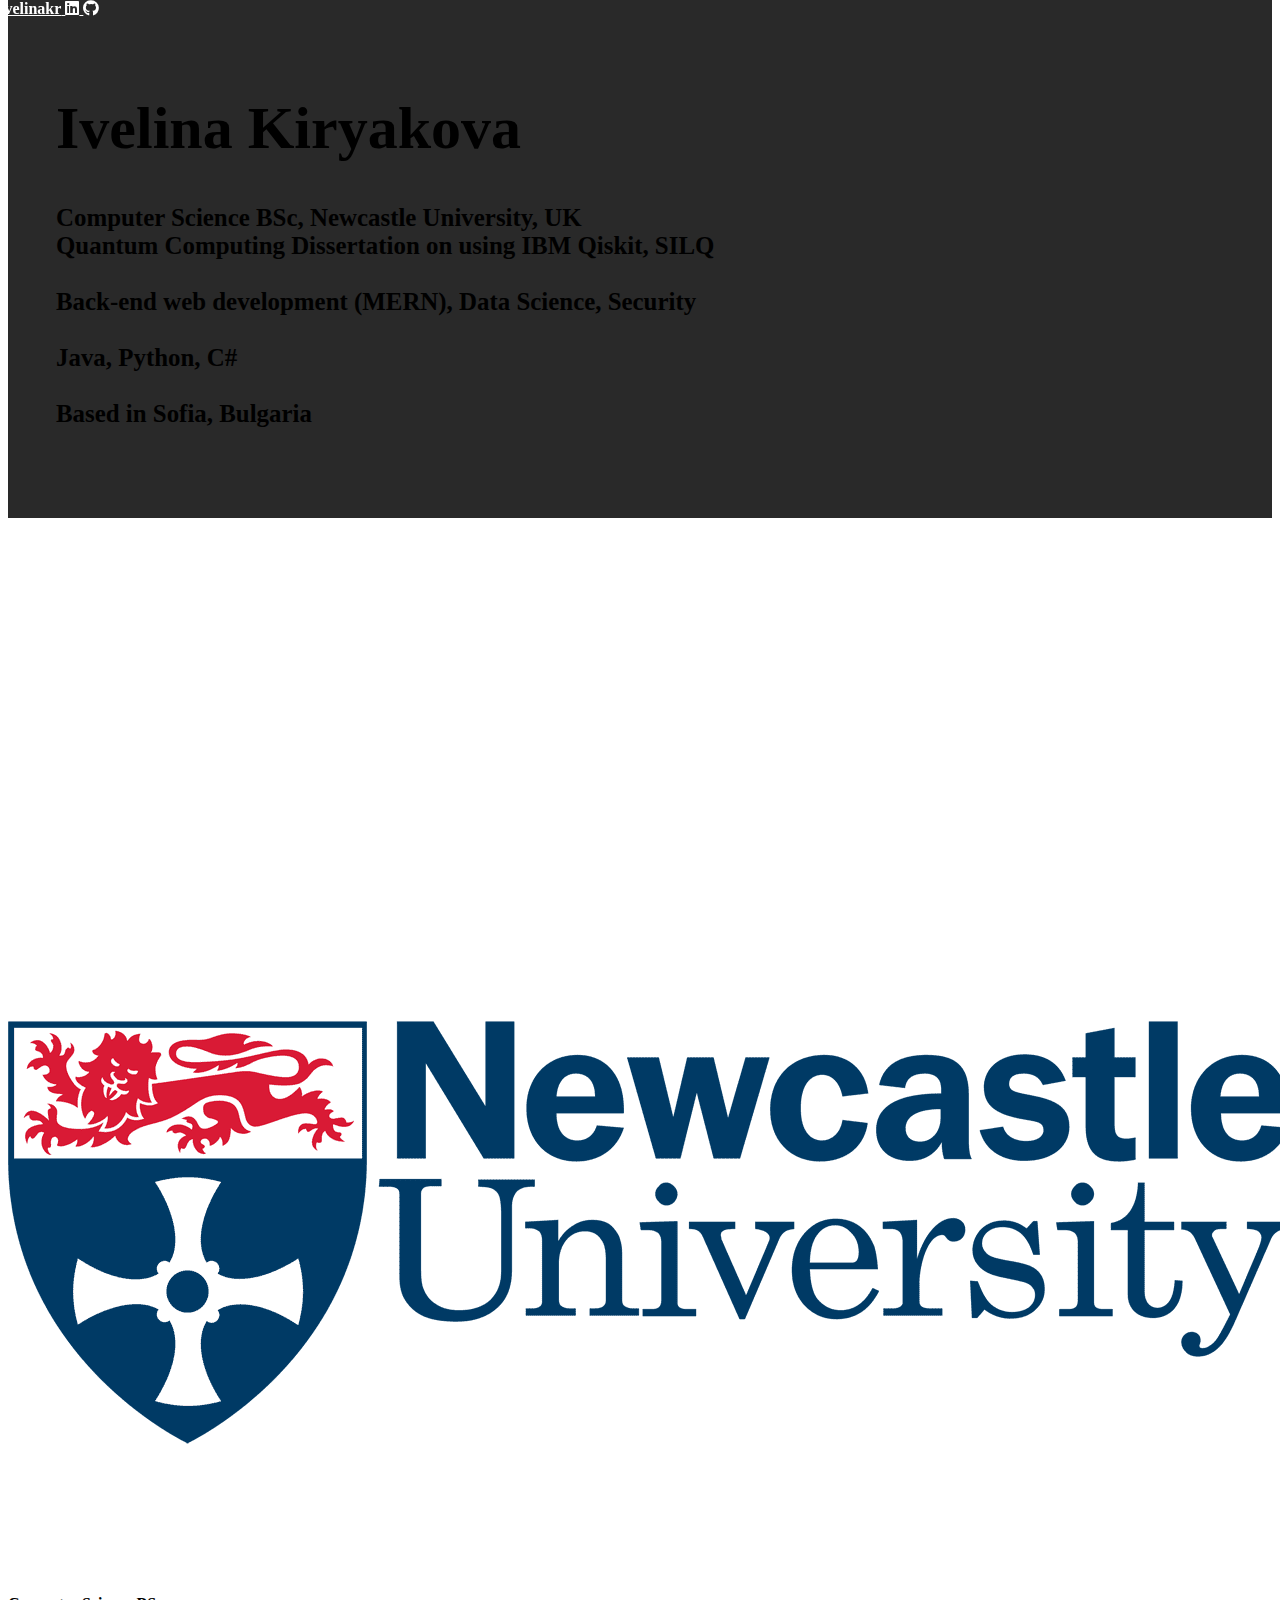
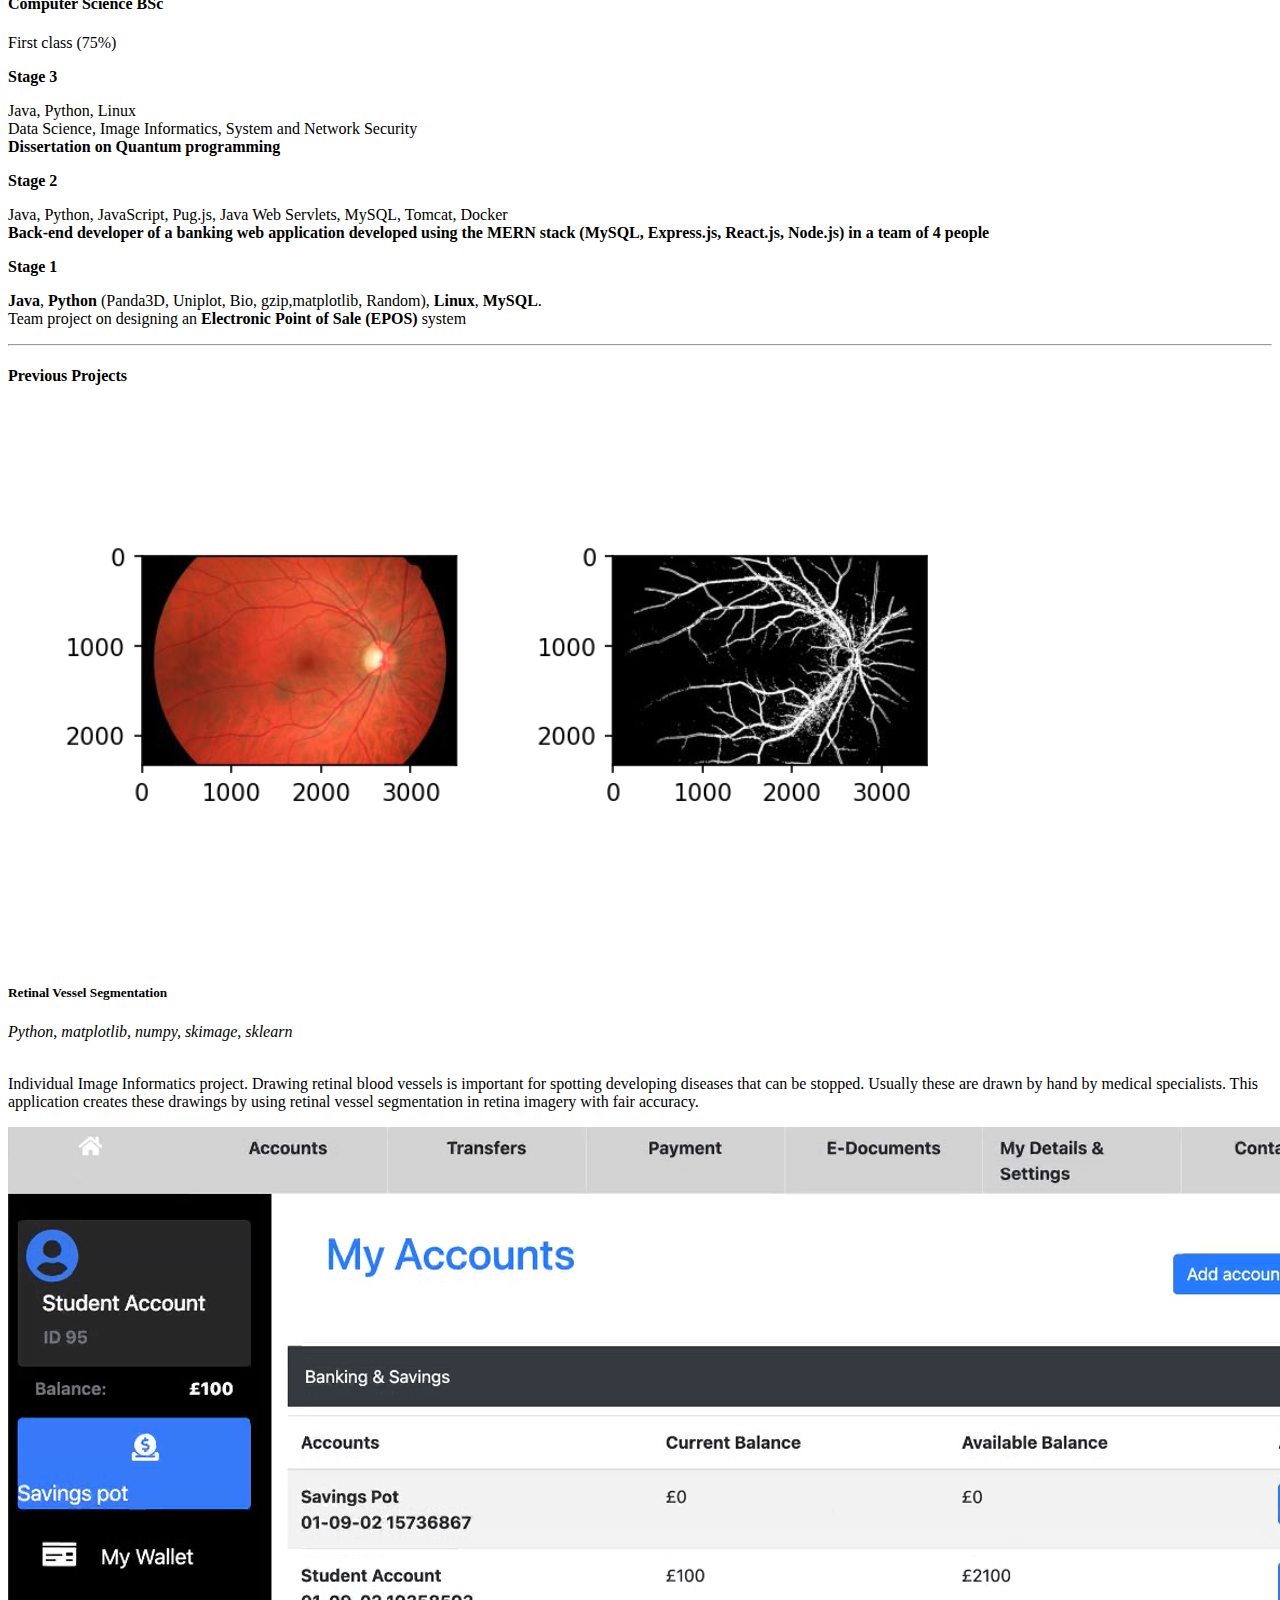
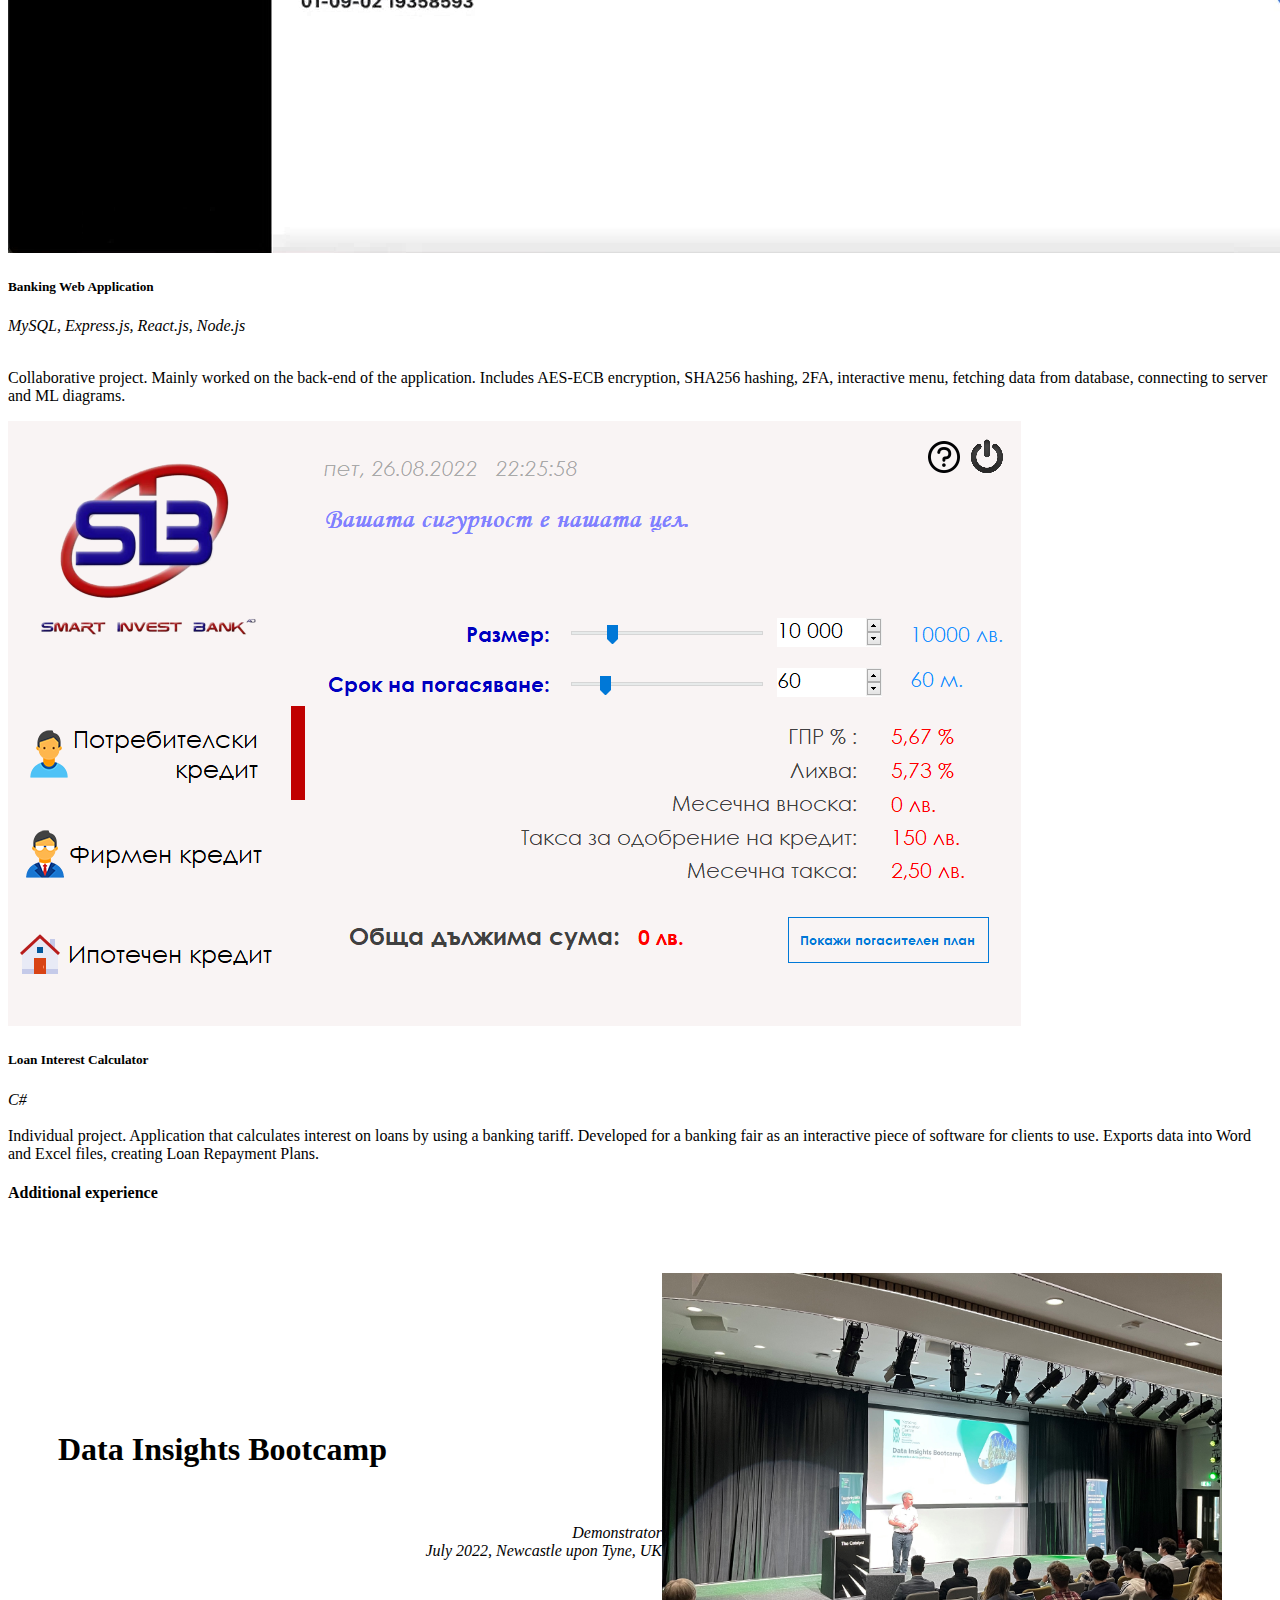
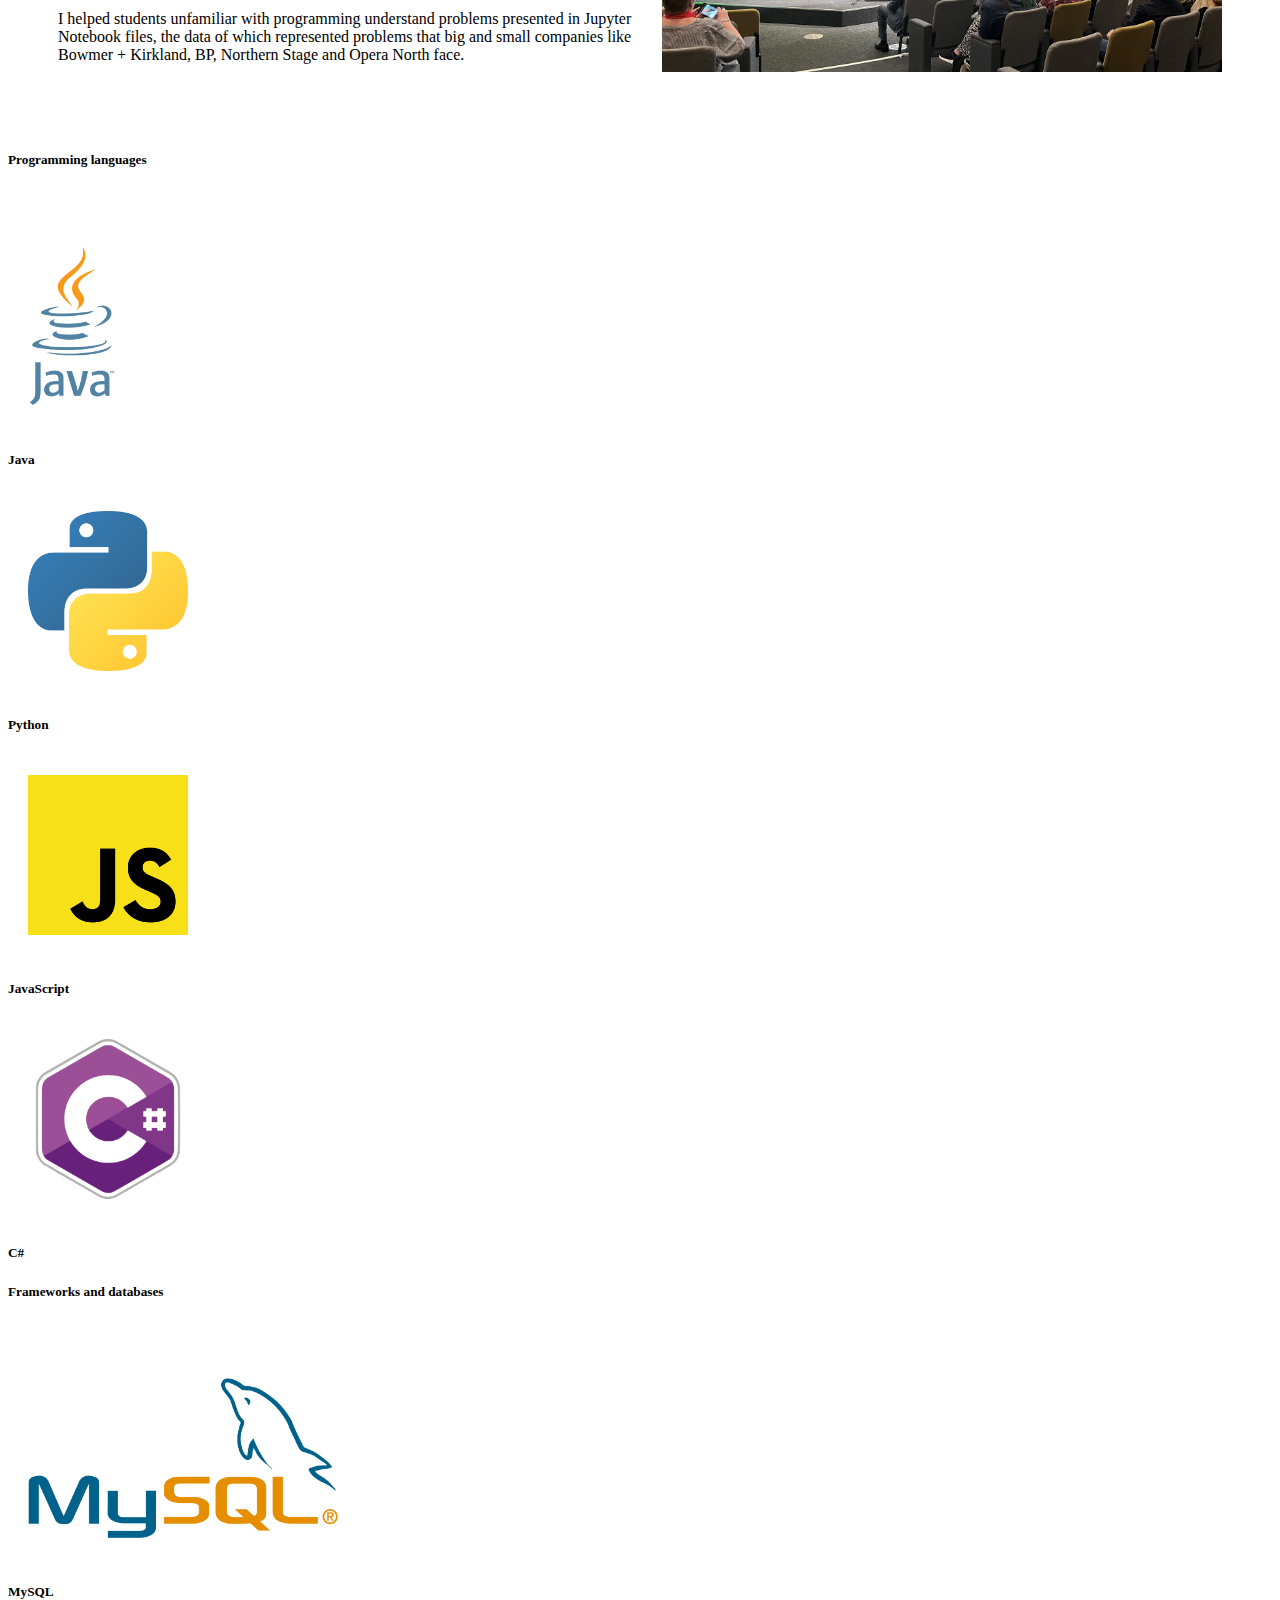
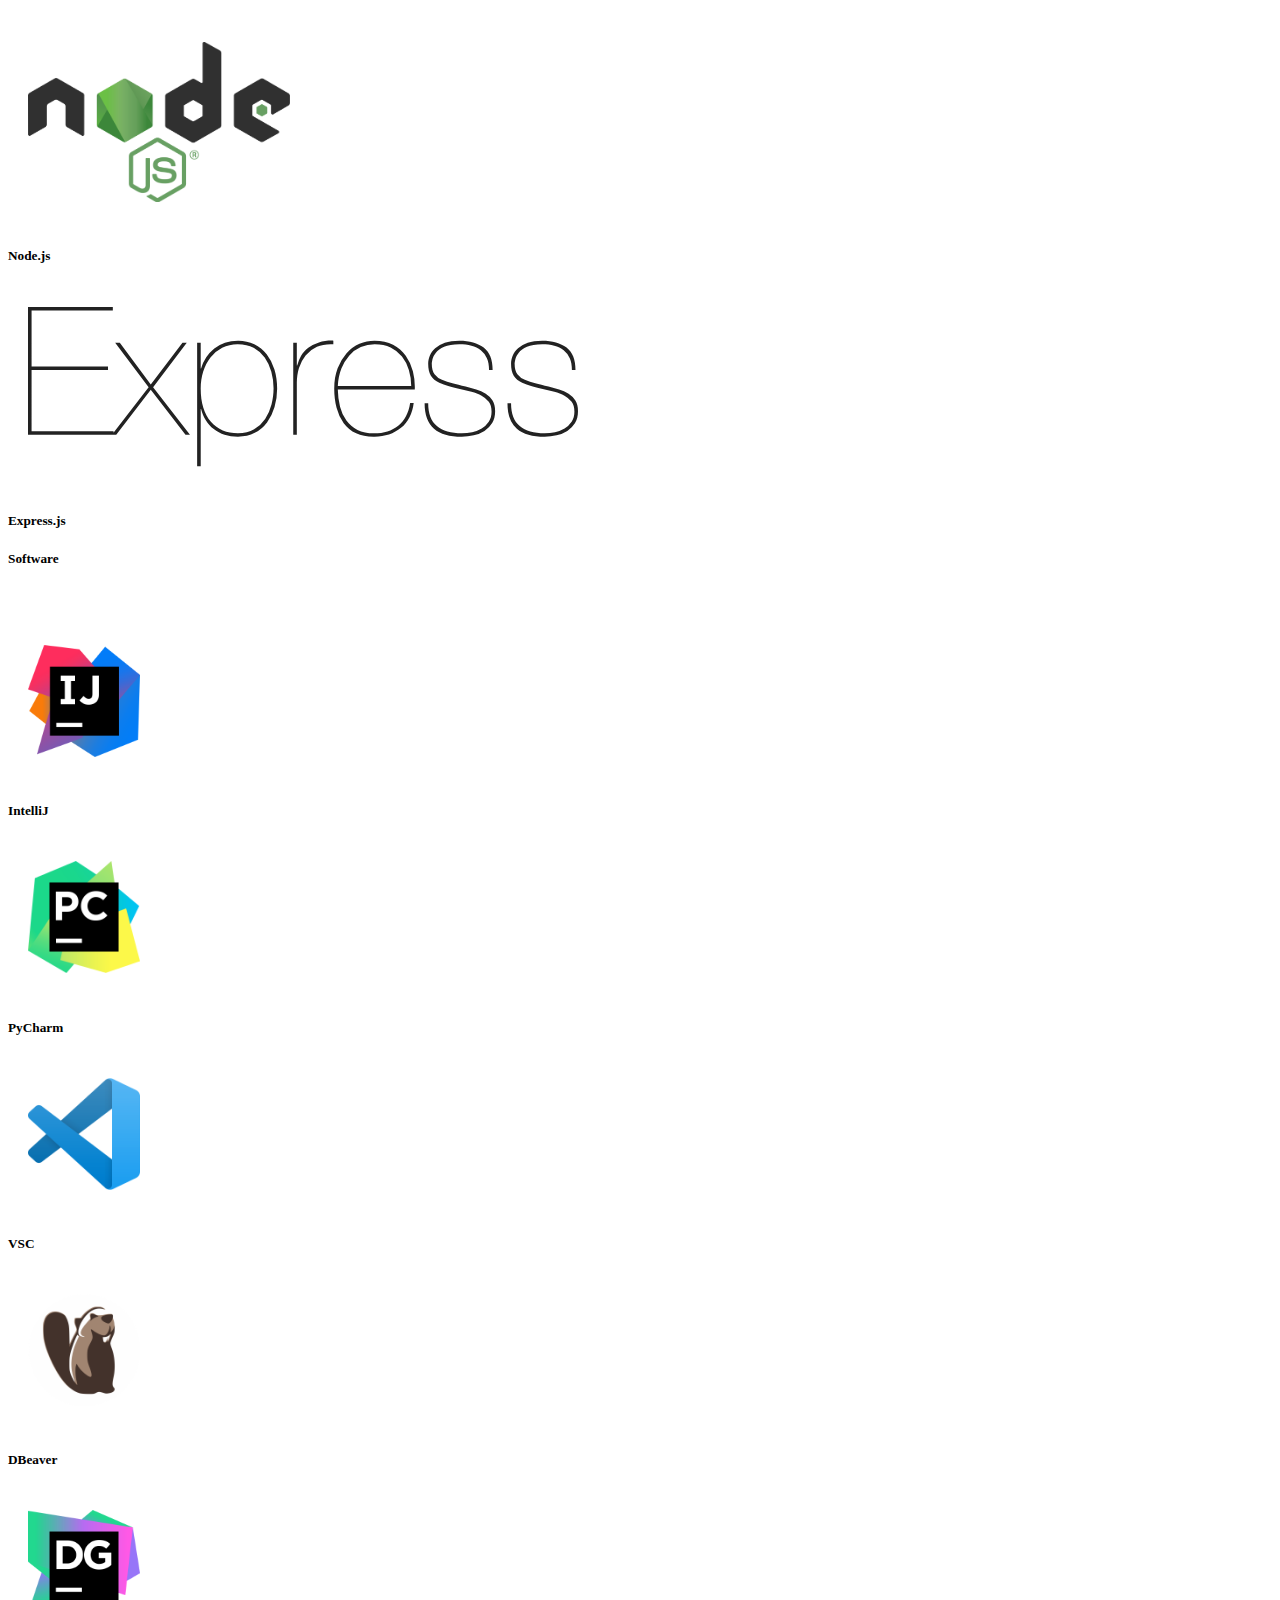
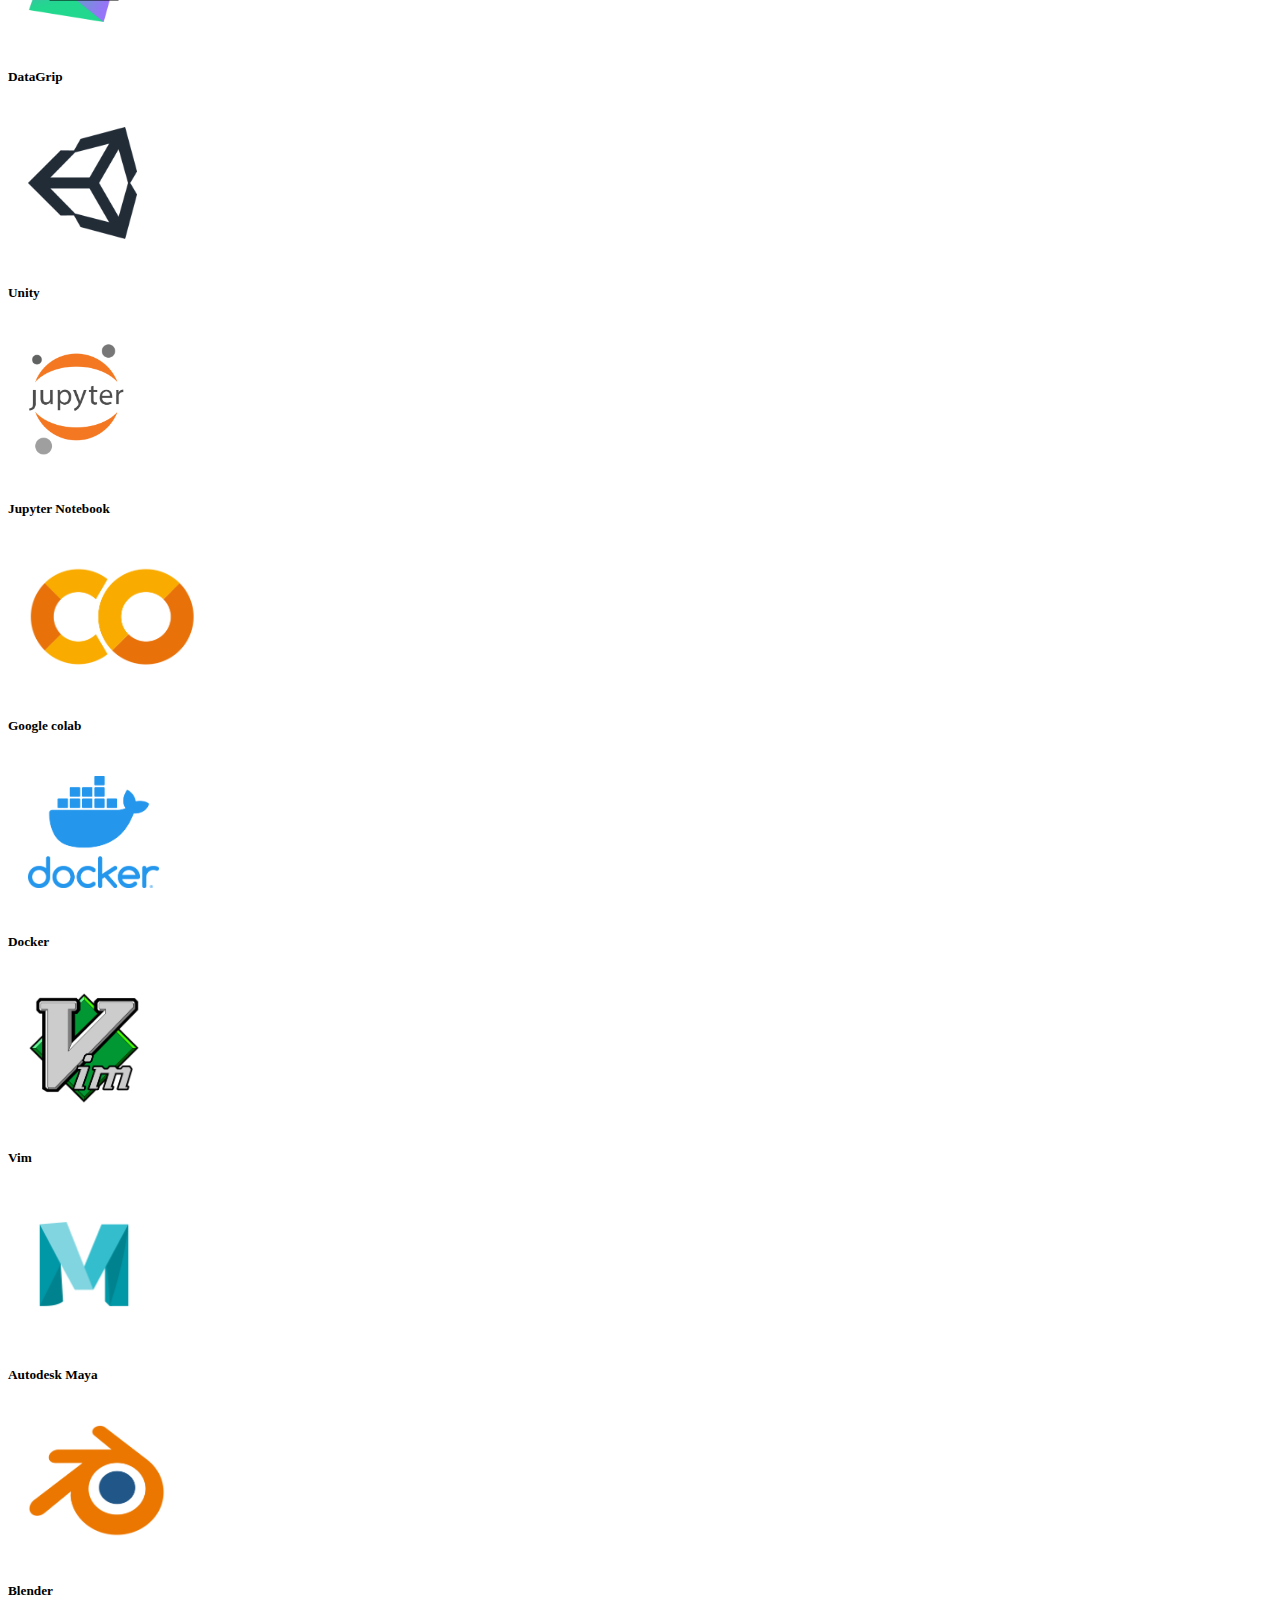
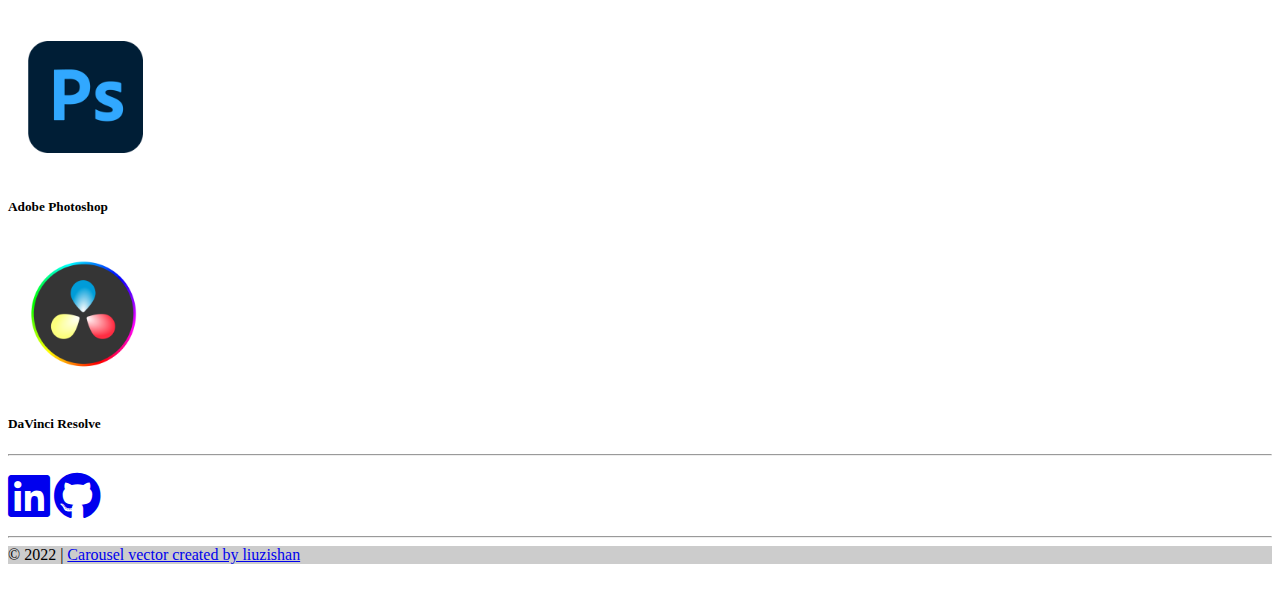
==== commit 0932f741: "Added projects section information" ====
--- a/index.html
+++ b/index.html
@@ -110,18 +110,20 @@
           <div class="col-lg-4 col-md-6 mb-4">
             <div class="card">
               <div class="bg-image hover-overlay ripple" data-mdb-ripple-color="light">
-                <img src="https://mdbootstrap.com/img/new/standard/nature/184.jpg" class="img-fluid" />
-                <a href="#!">
-                  <div class="mask" style="background-color: rgba(251, 251, 251, 0.15);"></div>
-                </a>
-              </div>
-              <div class="card-body">
-                <h5 class="card-title">Card title</h5>
+                <img src="images/retina.png" class="img-fluid" />
+                <a href="#!">
+                  <div class="mask" style="background-color: rgba(251, 251, 251, 0.15);"></div>
+                </a>
+              </div>
+              <div class="card-body">
+                <h5 class="card-title">Retinal Vessel Segmentation</h5>
+                <i>Python, matplotlib, numpy, skimage, sklearn</i><br><br>
                 <p class="card-text">
-                  Some quick example text to build on the card title and make up the bulk of the
-                  card's content.
+                  Individual Image Informatics project. Drawing retinal blood vessels is important for spotting
+                  developing diseases that can be stopped. Usually these are drawn by hand by medical specialists.
+                  This application creates these drawings by using retinal vessel segmentation in retina imagery
+                  with fair accuracy.
                 </p>
-                <a href="#!" class="btn btn-primary">Button</a>
               </div>
             </div>
           </div>
@@ -129,18 +131,18 @@
           <div class="col-lg-4 col-md-6 mb-4">
             <div class="card">
               <div class="bg-image hover-overlay ripple" data-mdb-ripple-color="light">
-                <img src="https://mdbootstrap.com/img/new/standard/nature/023.jpg" class="img-fluid" />
-                <a href="#!">
-                  <div class="mask" style="background-color: rgba(251, 251, 251, 0.15);"></div>
-                </a>
-              </div>
-              <div class="card-body">
-                <h5 class="card-title">Card title</h5>
+                <img src="images/stubank.png" class="img-fluid" />
+                <a href="#!">
+                  <div class="mask" style="background-color: rgba(251, 251, 251, 0.15);"></div>
+                </a>
+              </div>
+              <div class="card-body">
+                <h5 class="card-title">Banking Web Application</h5>
+                <i>MySQL, Express.js, React.js, Node.js</i><br><br>
                 <p class="card-text">
-                  Some quick example text to build on the card title and make up the bulk of the
-                  card's content.
+                  Collaborative project. Mainly worked on the back-end of the application. Includes AES-ECB encryption,
+                  SHA256 hashing, 2FA, interactive menu, fetching data from database, connecting to server and ML diagrams.
                 </p>
-                <a href="#!" class="btn btn-primary">Button</a>
               </div>
             </div>
           </div>
@@ -148,18 +150,19 @@
           <div class="col-lg-4 col-md-6 mb-4">
             <div class="card">
               <div class="bg-image hover-overlay ripple" data-mdb-ripple-color="light">
-                <img src="https://mdbootstrap.com/img/new/standard/nature/111.jpg" class="img-fluid" />
-                <a href="#!">
-                  <div class="mask" style="background-color: rgba(251, 251, 251, 0.15);"></div>
-                </a>
-              </div>
-              <div class="card-body">
-                <h5 class="card-title">Card title</h5>
+                <img src="images/SIB.png" class="img-fluid" />
+                <a href="#!">
+                  <div class="mask" style="background-color: rgba(251, 251, 251, 0.15);"></div>
+                </a>
+              </div>
+              <div class="card-body">
+                <h5 class="card-title">Loan Interest Calculator</h5>
                 <p class="card-text">
-                  Some quick example text to build on the card title and make up the bulk of the
-                  card's content.
+                  <i>C#</i><br><br>
+                  Individual project. Application that calculates interest on loans by using a banking tariff.
+                  Developed for a banking fair as an interactive piece of software for clients to use.
+                  Exports data into Word and Excel files, creating Loan Repayment Plans.
                 </p>
-                <a href="#!" class="btn btn-primary">Button</a>
               </div>
             </div>
           </div>
@@ -181,7 +184,7 @@
               <div class="card flex-row flex-wrap border-0">
                 <div class="work-card">
                   <h1 class="card-title" align="left"><br>Data Insights Bootcamp</h1><br>
-                  <p align="right" class="text-muted"><i>Demonstrator<br>July 2022, Newcastle upon Tyne</i></p><br>
+                  <p align="right" class="text-muted"><i>Demonstrator<br>July 2022, Newcastle upon Tyne, UK</i></p><br>
                   <p align="left" class="text-muted">
                     I helped students unfamiliar with programming understand
                     problems presented in Jupyter Notebook files,
--- a/myWebsite.css
+++ b/myWebsite.css
@@ -32,22 +32,37 @@
     background-position: center center;
 }
 
+.carousel-caption-image {
+    height: auto;
+    width: 9.5em;
+    padding: 20px;
+}
+
 .carousel-caption {
-    /*border-radius: 10px;*/
-    top: 200px;
-    height: 400px;
-    width: 900px;
     background-color: rgba(0,0,0,0.6);
-    font-size: 30px;
+    font-size: 1.875rem;
 }
 
 #caption-grid {
     display: grid;
 }
 
+.grid-item1 {
+    display: flex;
+    justify-content: center;
+    align-items: center;
+}
+
 .grid-item2 {
-    grid-column-start: 2;
-    grid-column-end: 4;
+    padding: 3rem;
+    display: flex;
+    justify-content: left;
+    align-items: center;
+}
+
+.bootcamp-image {
+    height:auto;
+    width:35rem;
 }
 
 .center {
@@ -75,15 +90,57 @@
     margin: auto;
 }
 
+@media (max-width:992px)  {
+    .bootcamp-image {
+        width: 25rem;
+    }
 
+    #text1-carousel-caption {
+        text-align: center;
+    }
 
-/* Height for devices larger than 576px */
+    #text2-carousel-caption {
+        padding: 1rem;
+        font-size: 1.1rem;
+    }
+
+    .carousel-caption-image {
+        width: 15rem;
+    }
+
+    .grid-item2 {
+        justify-content: center;
+    }
+
+    .carousel-caption {
+        align-items: center;
+    }
+}
+
+@media (min-width:992px) {
+    .carousel-caption {
+        margin-bottom: 15rem;
+
+    }
+
+    .grid-item1 {
+        padding-left: 4rem;
+    }
+}
+
 @media (min-width: 992px) {
     #introCarousel {
       margin-top: -58.59px;
     }
 }
 
+#navbar-icons {
+    position: fixed;
+    top: 0;
+    left: 0;
+    z-index: 1030;
+}
+
 .navbar .nav-link {
     color: #fff !important;
 }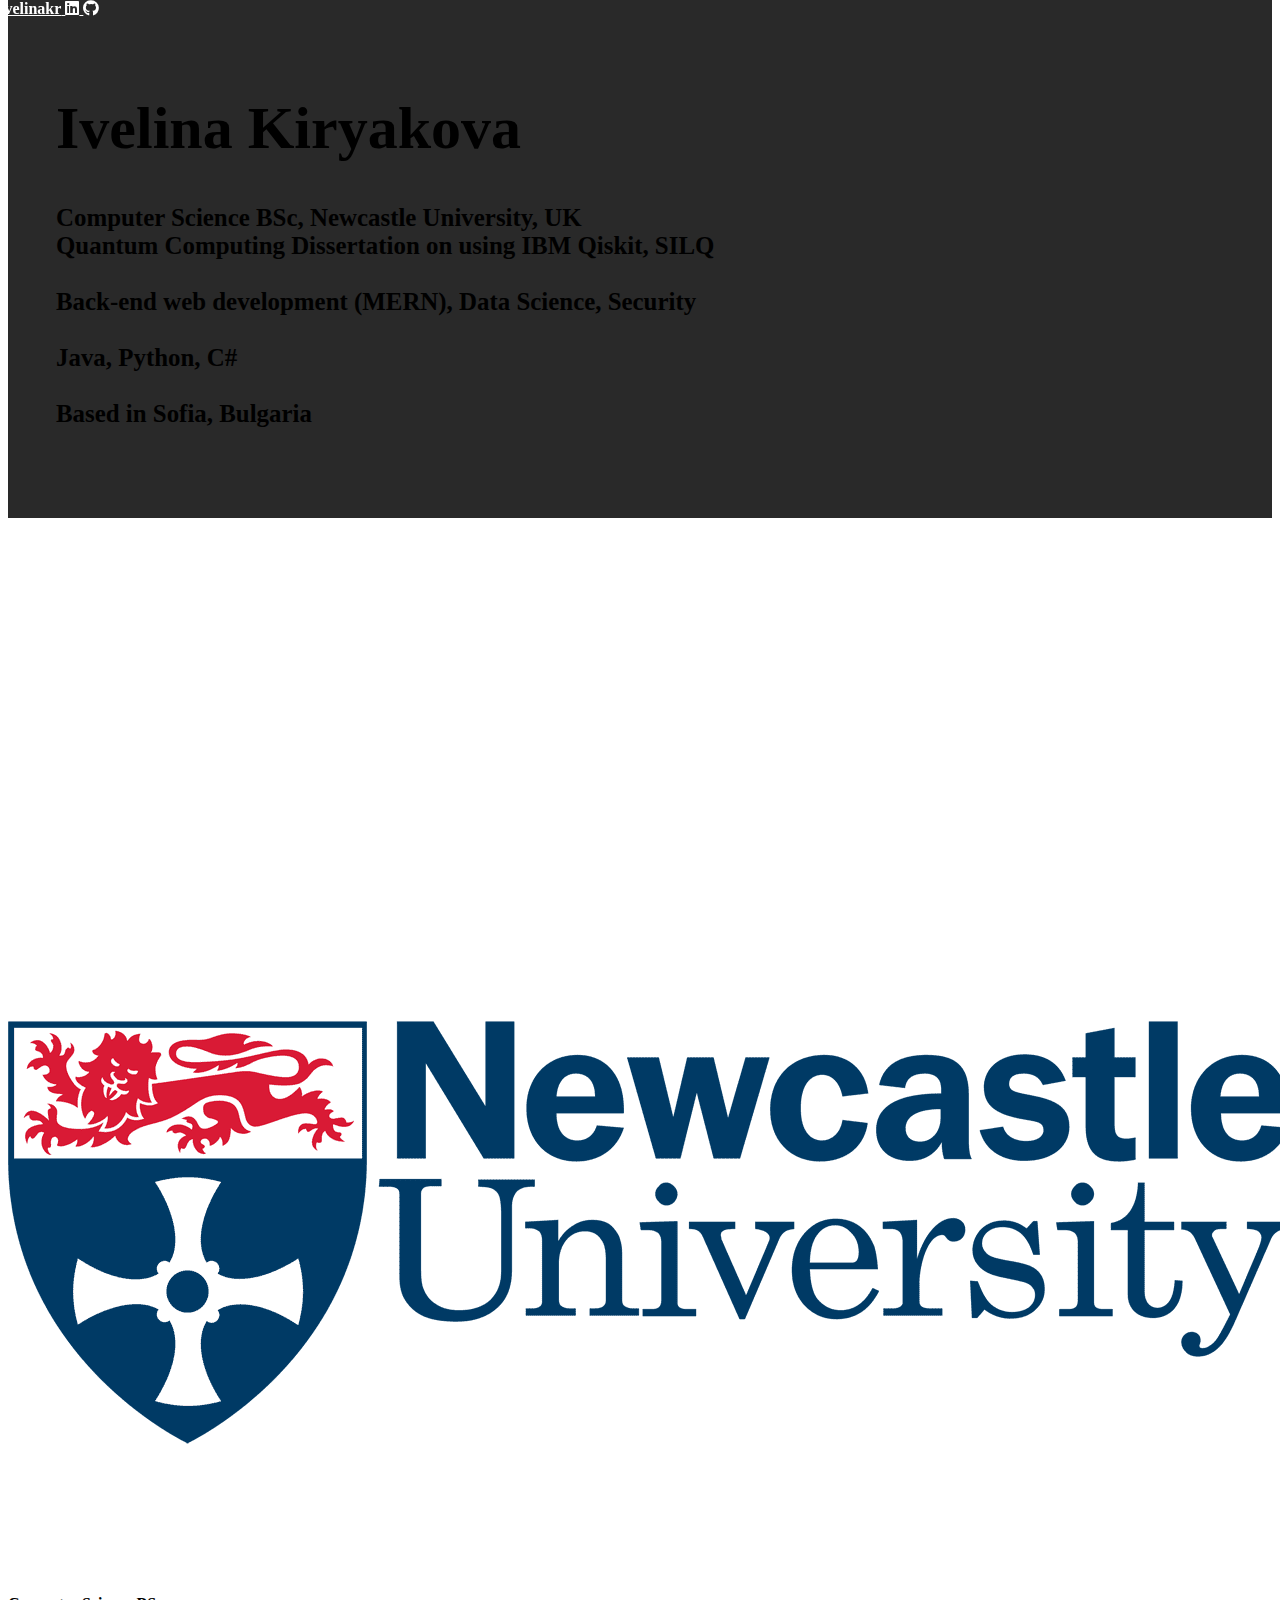
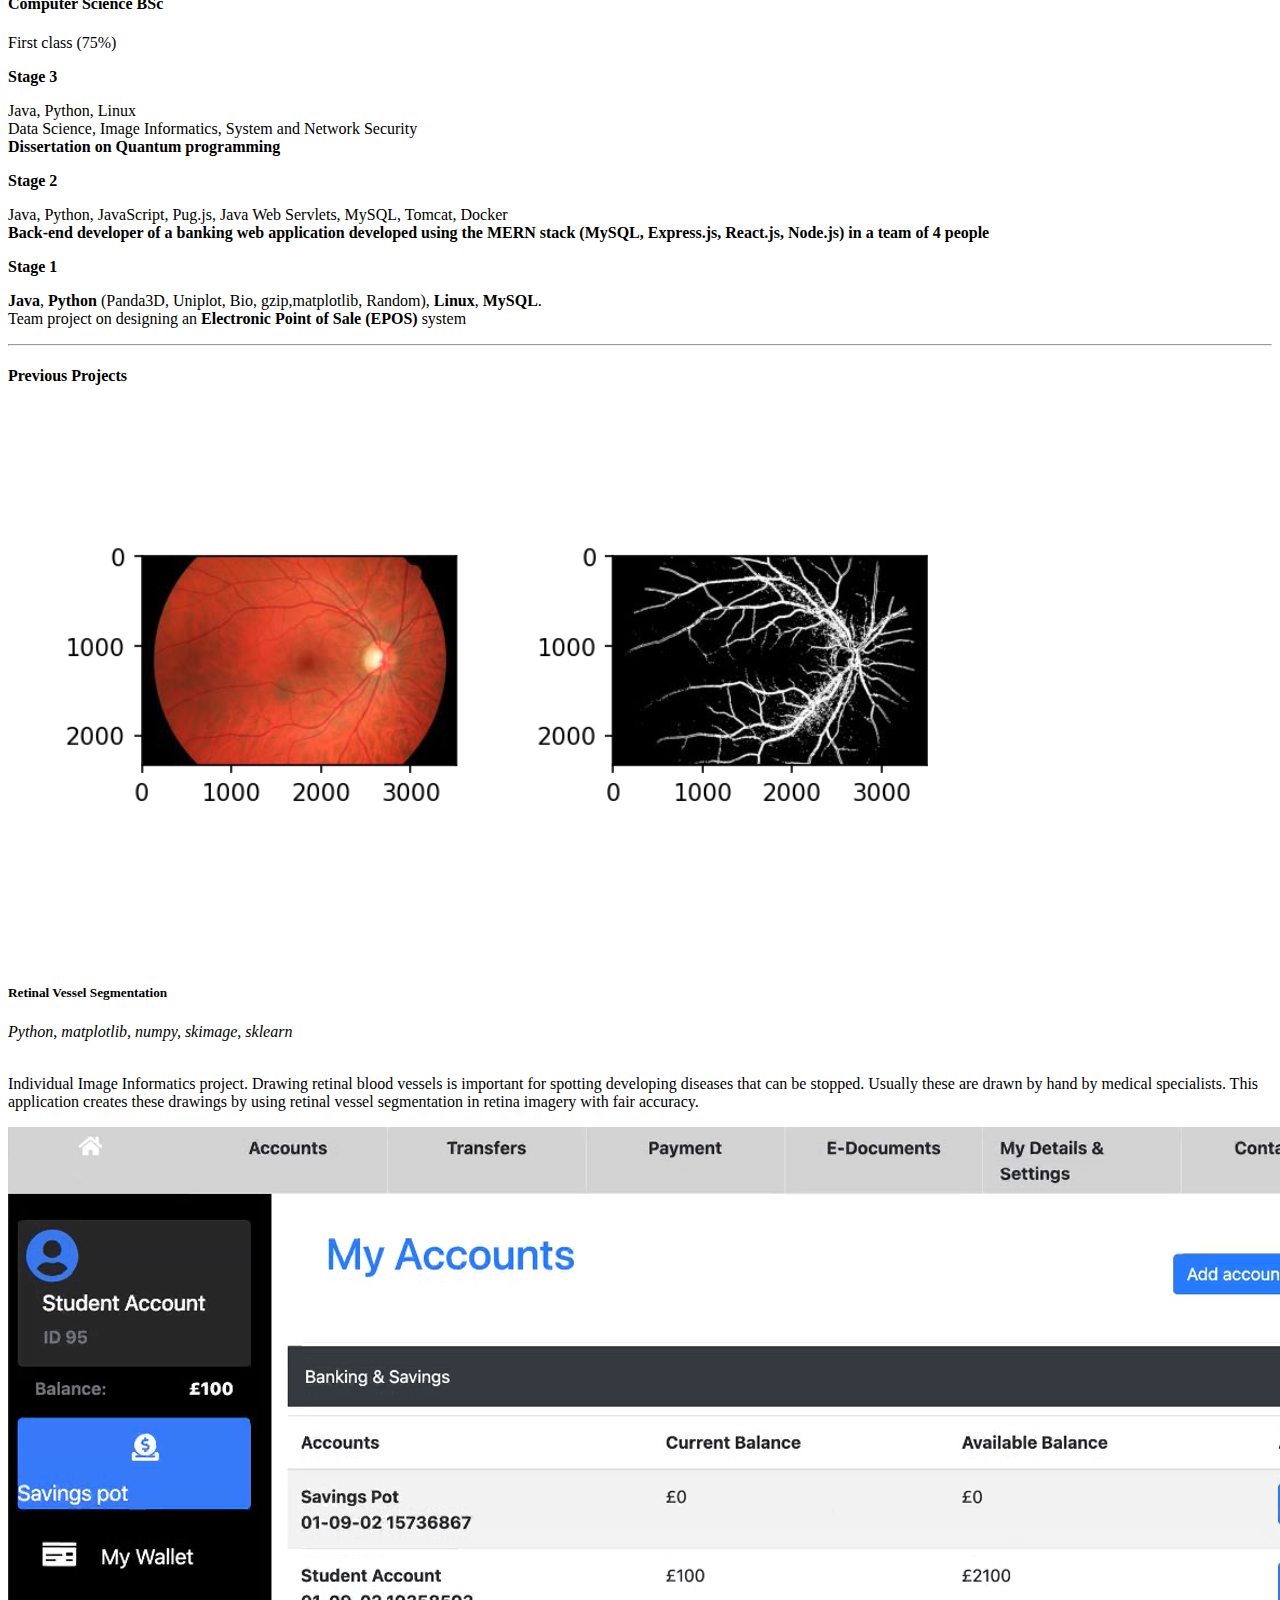
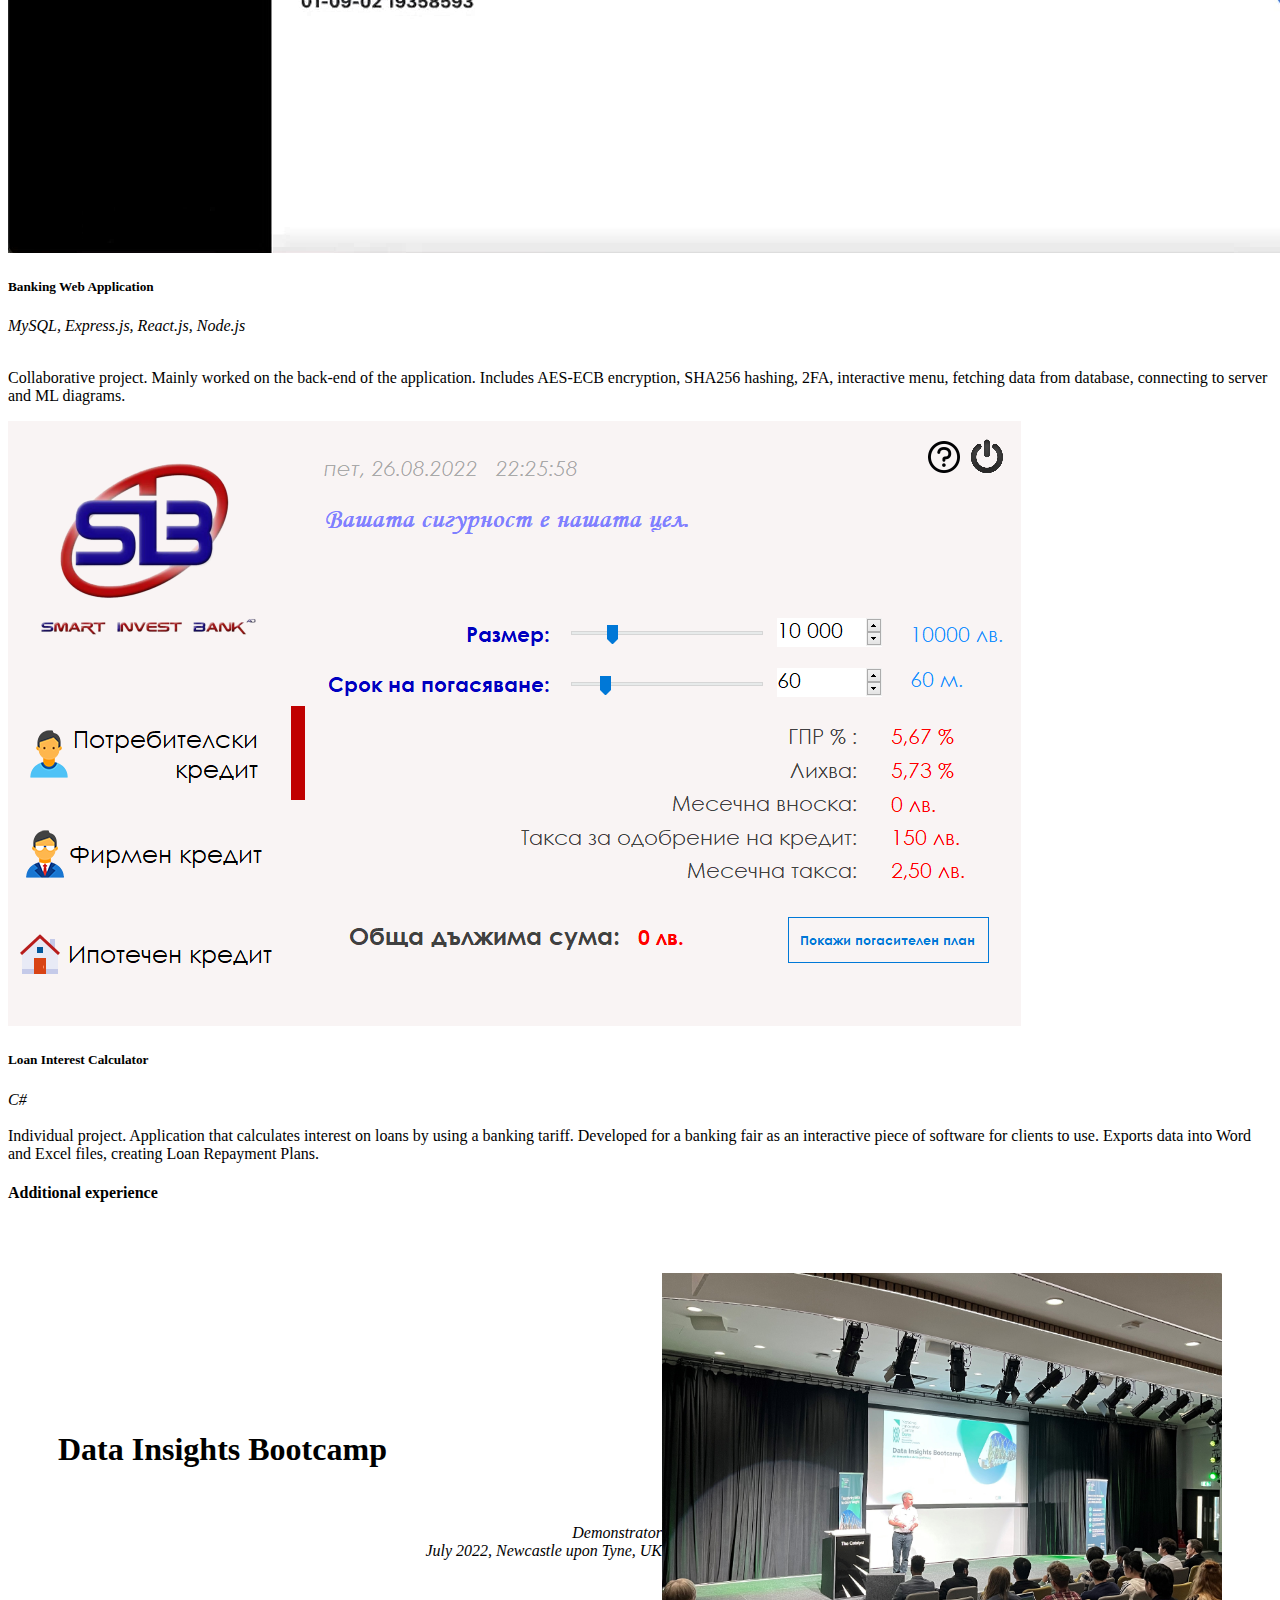
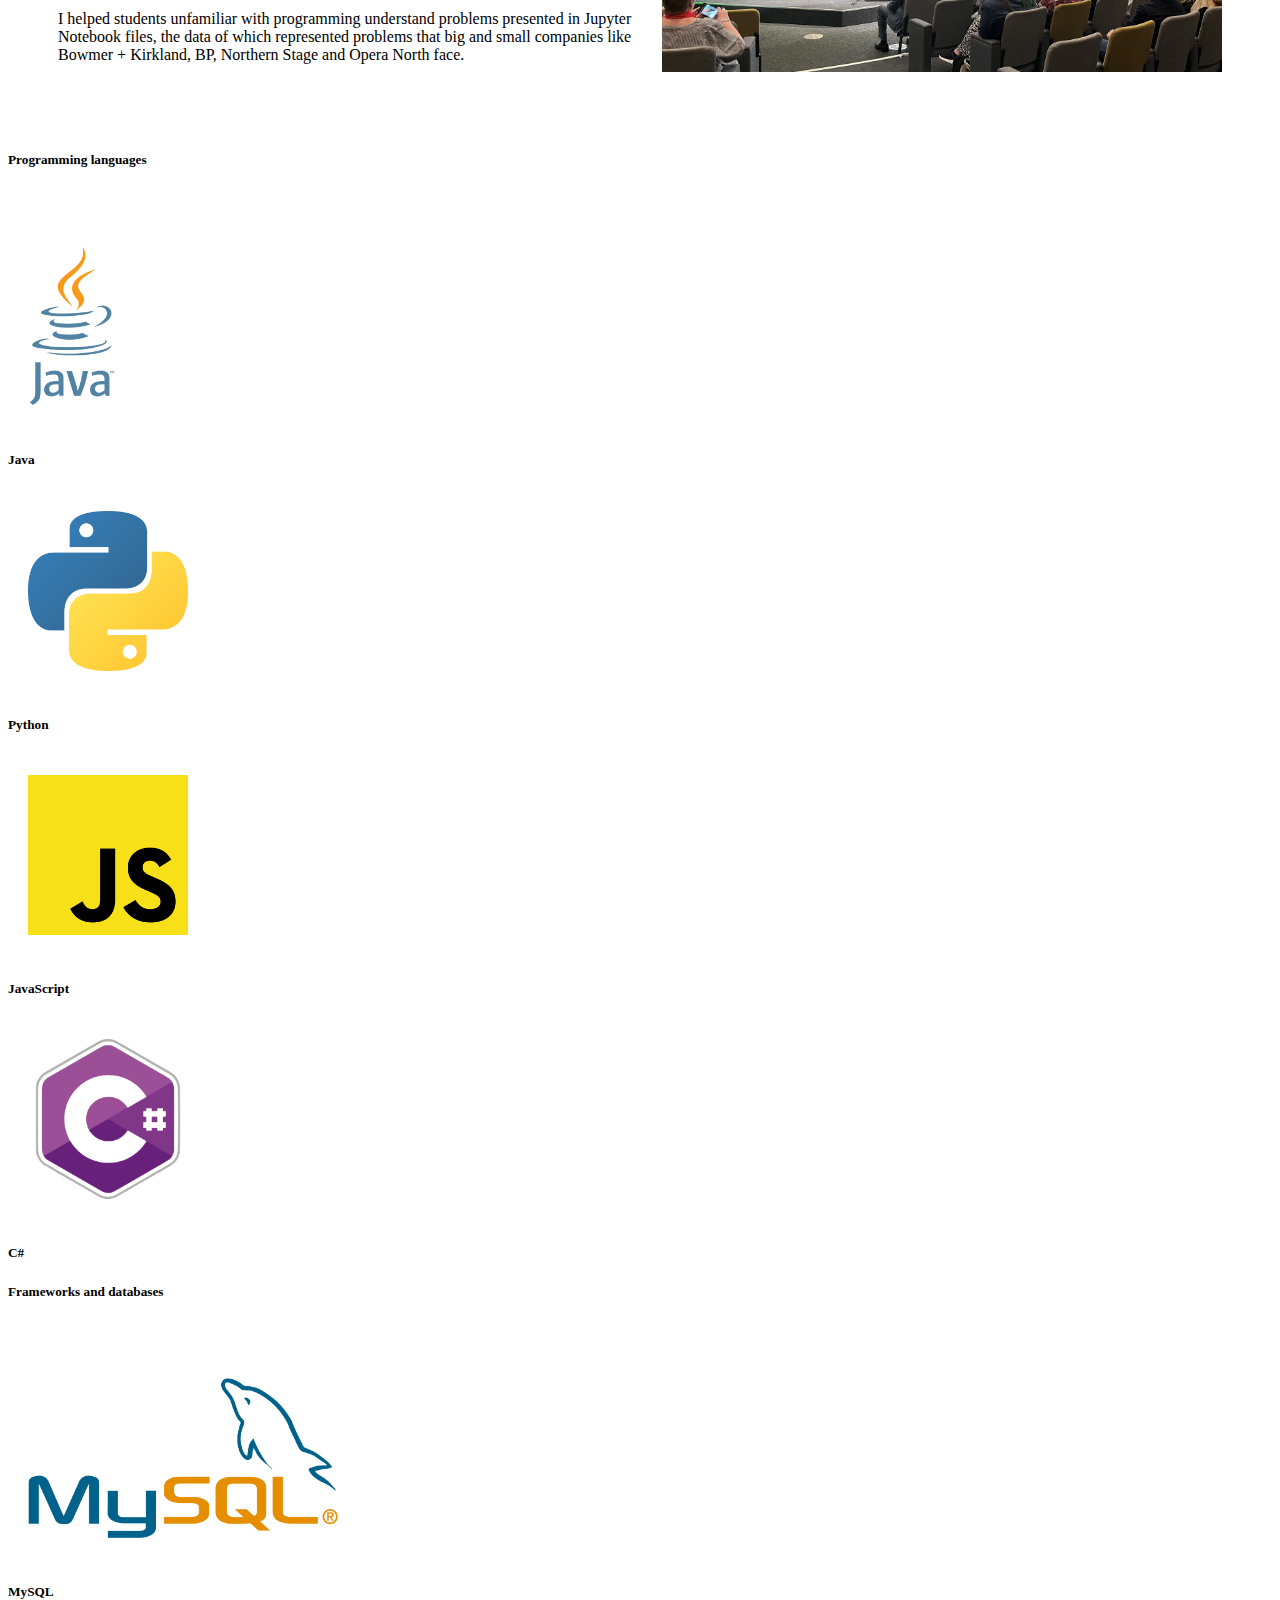
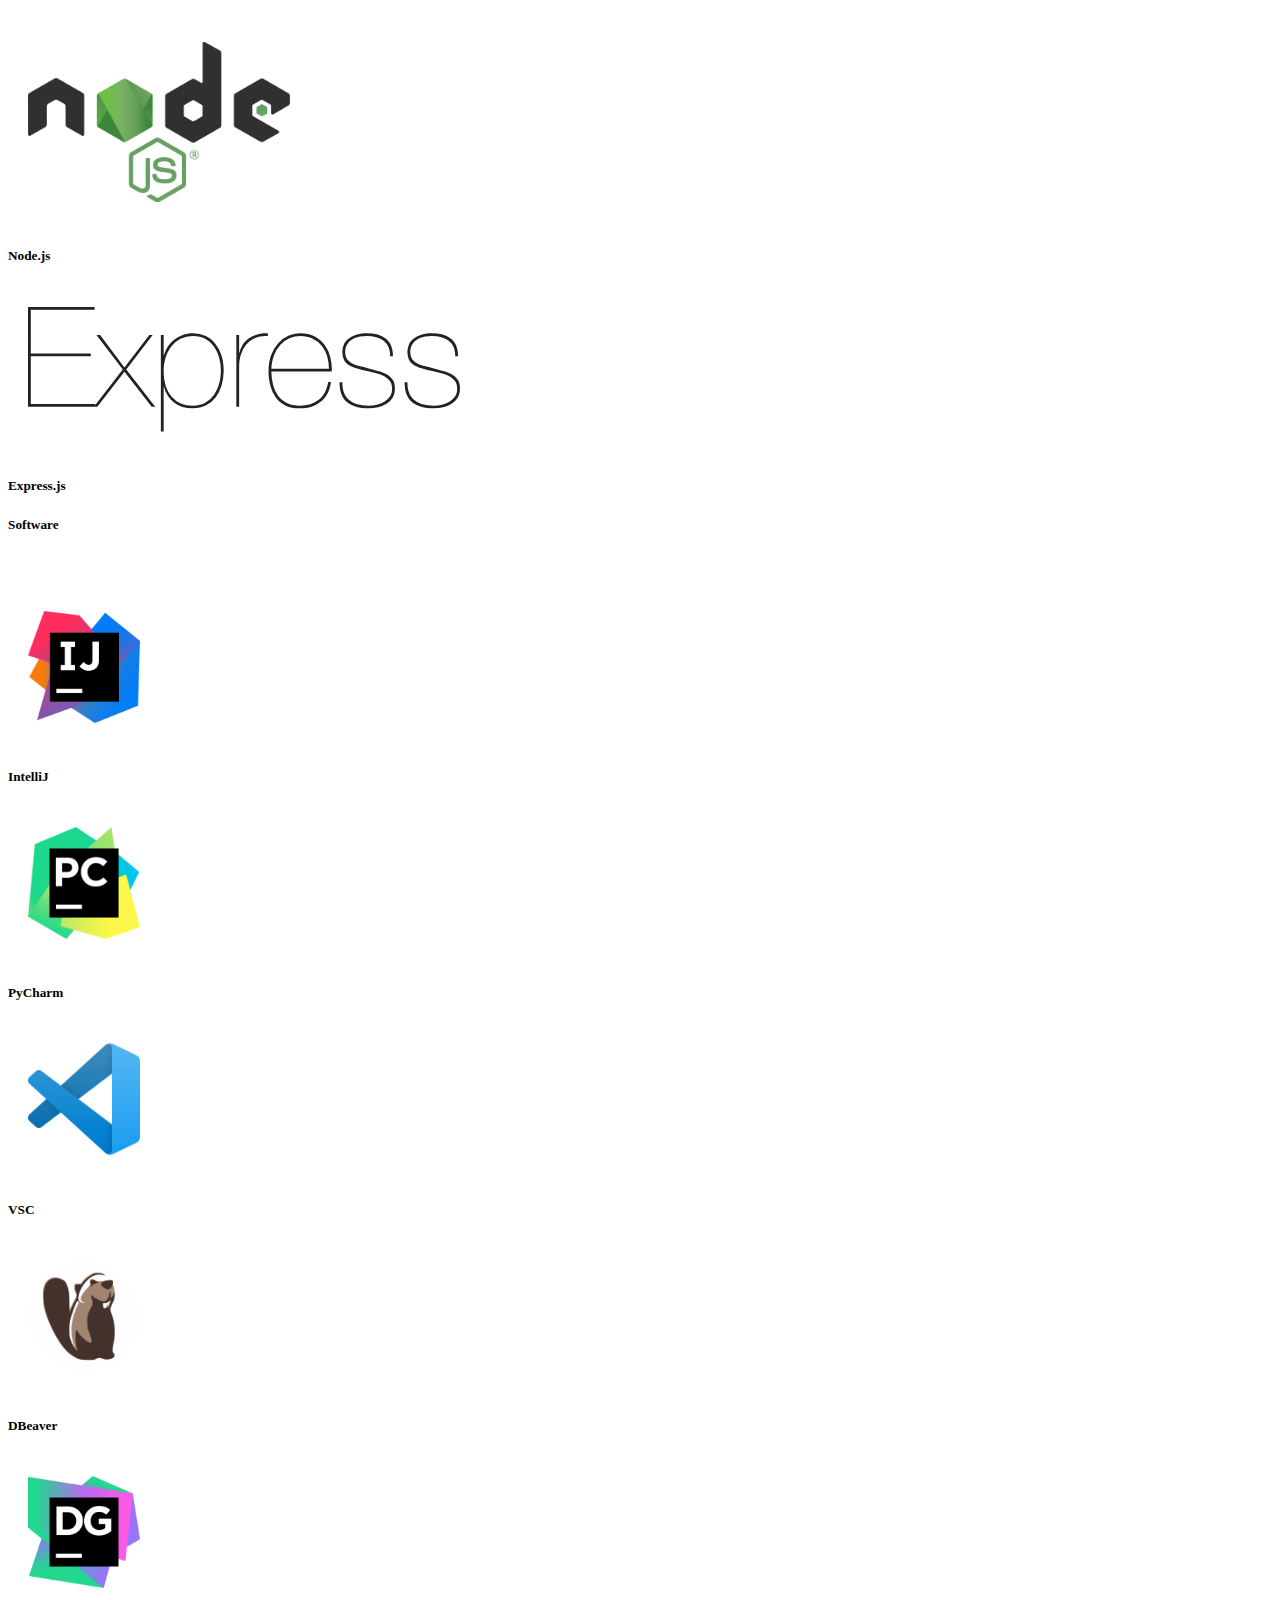
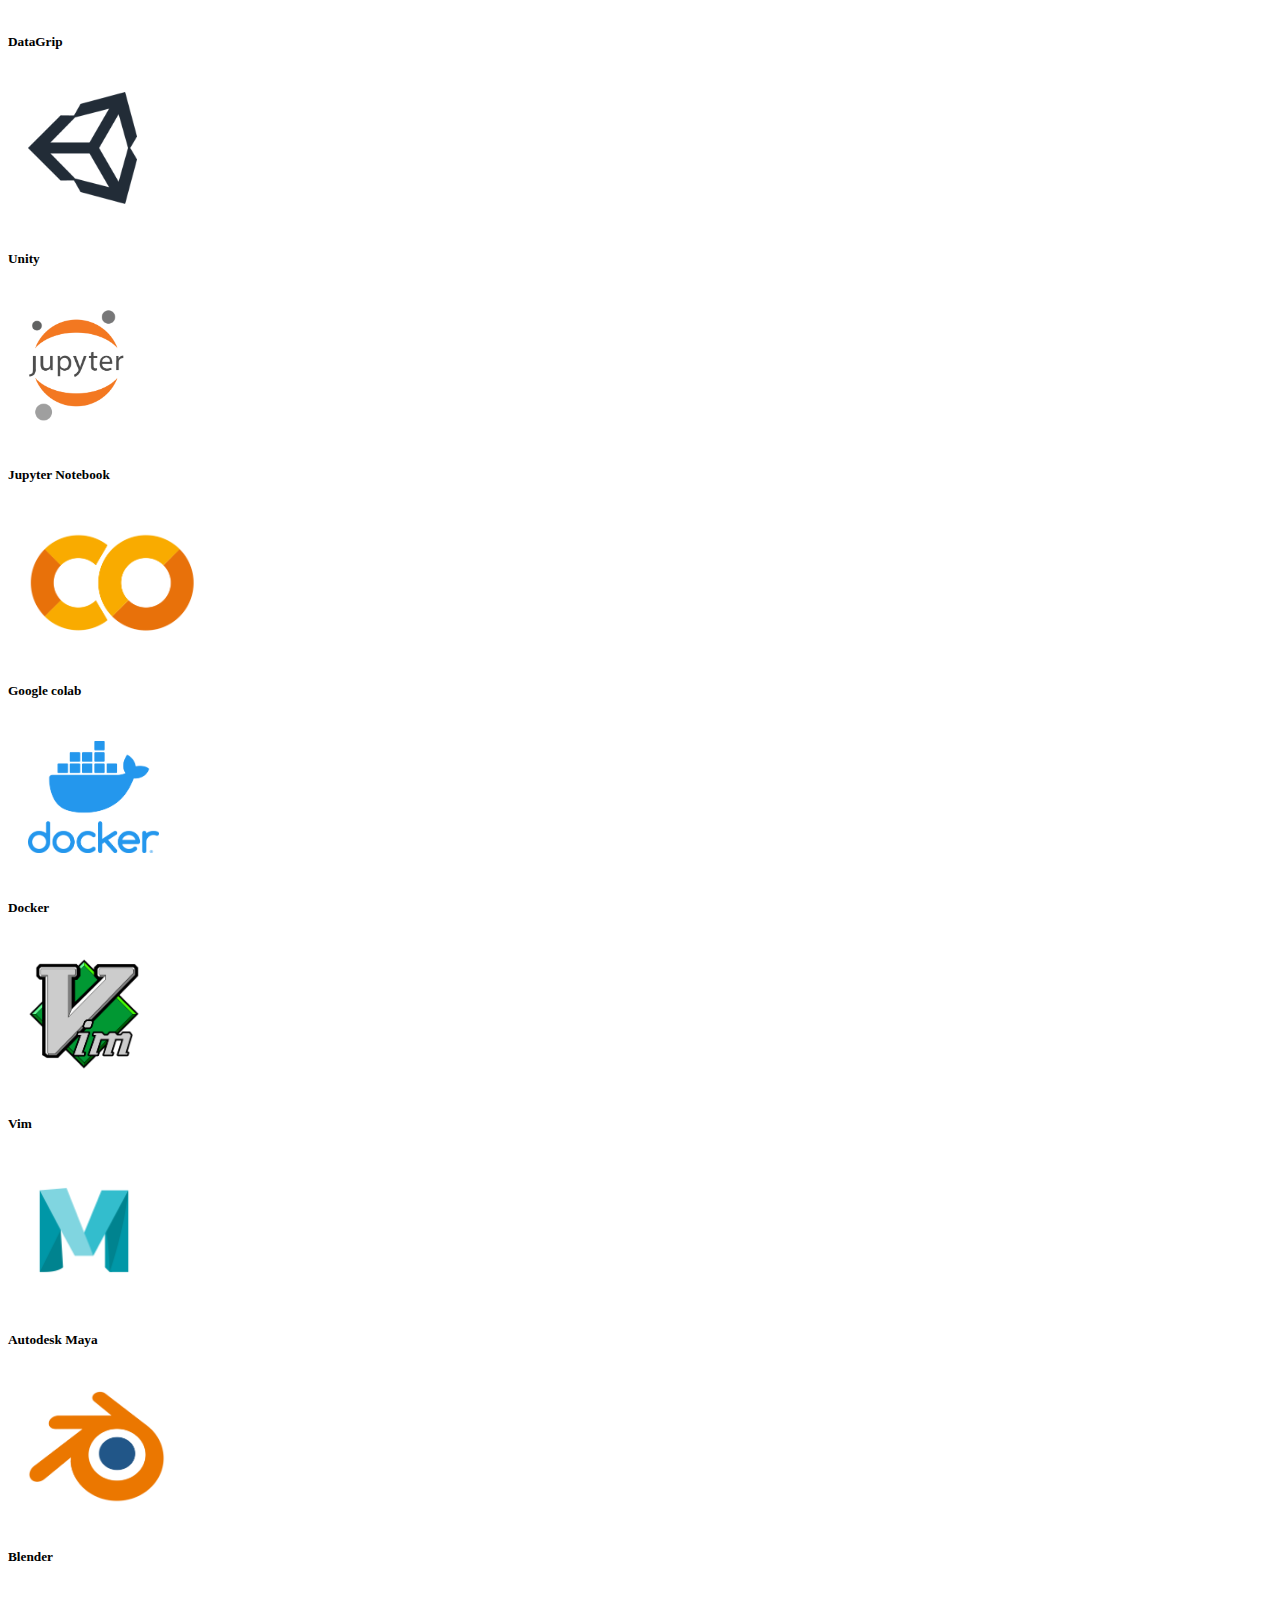
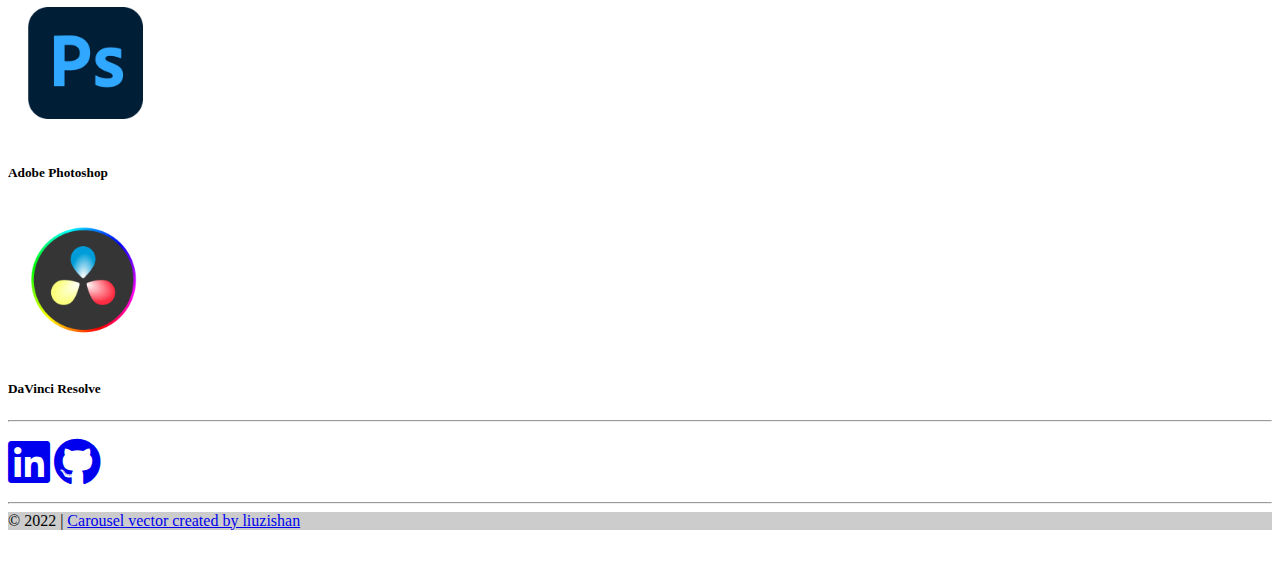
==== commit 0cfce7f0: "Fixed express card responsiveness" ====
--- a/index.html
+++ b/index.html
@@ -287,7 +287,7 @@
           <div class="col-lg-6 col-md-12 mb-4">
             <div class="card">
               <div class="bg-image hover-overlay ripple" data-mdb-ripple-color="light">
-                <img src="images/express.svg" width="200px" height="auto" class="medium-card" />
+                <img src="images/express.svg" class="express-card" />
                 <a href="#!">
                   <div class="mask" style="background-color: rgba(251, 251, 251, 0.15);"></div>
                 </a>
--- a/myWebsite.css
+++ b/myWebsite.css
@@ -79,6 +79,12 @@
     padding: 20px;
 }
 
+.express-card {
+    height: auto;
+    width: 27rem;
+    padding: 20px;
+}
+
 .small-card {
     height: 7rem;
     width: auto;
@@ -88,6 +94,32 @@
 .work-card {
     padding: 50px;
     margin: auto;
+}
+
+@media (max-width:420px)  {
+    .bootcamp-image {
+        width: 18rem;
+    }
+
+    .carousel-caption-image {
+        width: 12rem;
+    }
+
+    .grid-item2 {
+        padding: 1.5rem;
+    }
+
+    #text1-carousel-caption {
+        font-size: 1.5rem;
+    }
+
+    #text2-carousel-caption {
+        font-size: 0.9rem;
+    }
+
+    .express-card {
+        width: 15rem;
+    }
 }
 
 @media (max-width:992px)  {
